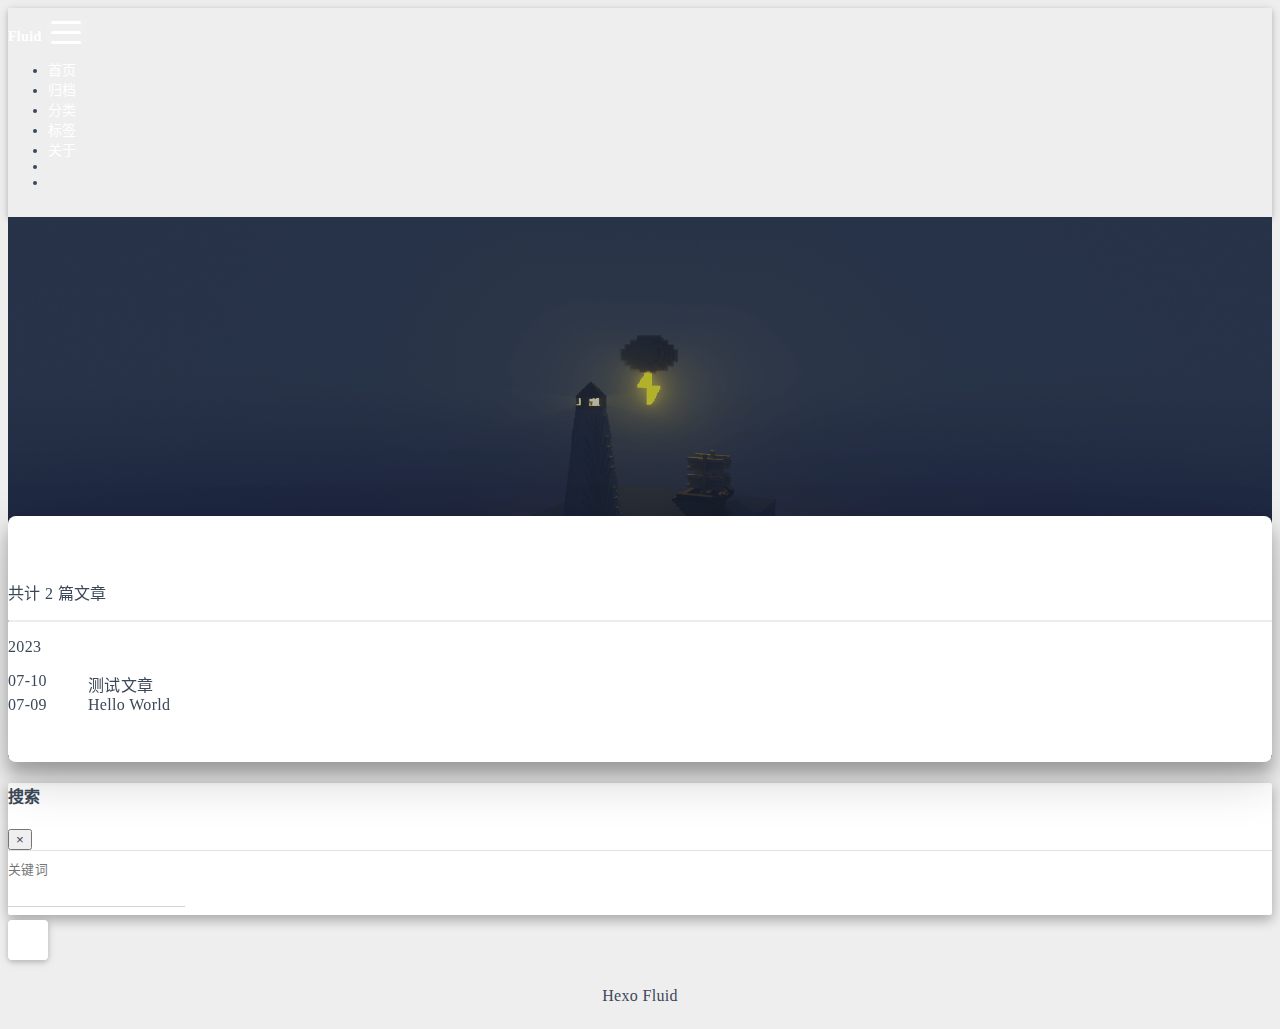
==== archives/index.html @ ea9fc4f8 "Site updated: 2023-07-11 21:06:18" ====
<!DOCTYPE html>
<html lang="zh-CN" data-default-color-scheme=auto>



<head>
  <meta charset="UTF-8">
  <link rel="apple-touch-icon" sizes="76x76" href="/img/fluid.png">
  <link rel="icon" href="/img/fluid.png">
  <meta name="viewport" content="width=device-width, initial-scale=1.0, maximum-scale=5.0, shrink-to-fit=no">
  <meta http-equiv="x-ua-compatible" content="ie=edge">
  
  <meta name="theme-color" content="#2f4154">
  <meta name="author" content="James">
  <meta name="keywords" content="">
  
    <meta property="og:type" content="website">
<meta property="og:title" content="归档">
<meta property="og:url" content="http://example.com/archives/index.html">
<meta property="og:site_name" content="詹姆士的Blog">
<meta property="og:locale" content="zh_CN">
<meta property="article:author" content="James">
<meta name="twitter:card" content="summary_large_image">
  
  
  
  <title>归档 - 詹姆士的Blog</title>

  <link  rel="stylesheet" href="https://lib.baomitu.com/twitter-bootstrap/4.6.1/css/bootstrap.min.css" />





<!-- 主题依赖的图标库，不要自行修改 -->
<!-- Do not modify the link that theme dependent icons -->

<link rel="stylesheet" href="//at.alicdn.com/t/font_1749284_hj8rtnfg7um.css">



<link rel="stylesheet" href="//at.alicdn.com/t/font_1736178_lbnruvf0jn.css">


<link  rel="stylesheet" href="/css/main.css" />


  <link id="highlight-css" rel="stylesheet" href="/css/highlight.css" />
  
    <link id="highlight-css-dark" rel="stylesheet" href="/css/highlight-dark.css" />
  




  <script id="fluid-configs">
    var Fluid = window.Fluid || {};
    Fluid.ctx = Object.assign({}, Fluid.ctx)
    var CONFIG = {"hostname":"example.com","root":"/","version":"1.9.5","typing":{"enable":true,"typeSpeed":70,"cursorChar":"_","loop":false,"scope":[]},"anchorjs":{"enable":true,"element":"h1,h2,h3,h4,h5,h6","placement":"left","visible":"hover","icon":""},"progressbar":{"enable":true,"height_px":3,"color":"#29d","options":{"showSpinner":false,"trickleSpeed":100}},"code_language":{"enable":true,"default":"TEXT"},"copy_btn":true,"image_caption":{"enable":true},"image_zoom":{"enable":true,"img_url_replace":["",""]},"toc":{"enable":true,"placement":"right","headingSelector":"h1,h2,h3,h4,h5,h6","collapseDepth":0},"lazyload":{"enable":true,"loading_img":"/img/loading.gif","onlypost":false,"offset_factor":2},"web_analytics":{"enable":true,"follow_dnt":true,"baidu":null,"google":{"measurement_id":null},"tencent":{"sid":null,"cid":null},"woyaola":null,"cnzz":null,"leancloud":{"app_id":"XOuNNNBAWNJDIICSXz5LCM9r-gzGzoHsz","app_key":"920U3jbMMz454Zfz0vcgQk45","server_url":null,"path":"window.location.pathname","ignore_local":false}},"search_path":"/local-search.xml","include_content_in_search":true};

    if (CONFIG.web_analytics.follow_dnt) {
      var dntVal = navigator.doNotTrack || window.doNotTrack || navigator.msDoNotTrack;
      Fluid.ctx.dnt = dntVal && (dntVal.startsWith('1') || dntVal.startsWith('yes') || dntVal.startsWith('on'));
    }
  </script>
  <script  src="/js/utils.js" ></script>
  <script  src="/js/color-schema.js" ></script>
  

  

  
    <!-- Google tag (gtag.js) -->
    <script async>
      if (!Fluid.ctx.dnt) {
        Fluid.utils.createScript("https://www.googletagmanager.com/gtag/js?id=", function() {
          window.dataLayer = window.dataLayer || [];
          function gtag() {
            dataLayer.push(arguments);
          }
          gtag('js', new Date());
          gtag('config', '');
        });
      }
    </script>
  

  

  

  

  
    
  



  
<meta name="generator" content="Hexo 6.3.0"></head>


<body>
  

  <header>
    

<div class="header-inner" style="height: 60vh;">
  <nav id="navbar" class="navbar fixed-top  navbar-expand-lg navbar-dark scrolling-navbar">
  <div class="container">
    <a class="navbar-brand" href="/">
      <strong>Fluid</strong>
    </a>

    <button id="navbar-toggler-btn" class="navbar-toggler" type="button" data-toggle="collapse"
            data-target="#navbarSupportedContent"
            aria-controls="navbarSupportedContent" aria-expanded="false" aria-label="Toggle navigation">
      <div class="animated-icon"><span></span><span></span><span></span></div>
    </button>

    <!-- Collapsible content -->
    <div class="collapse navbar-collapse" id="navbarSupportedContent">
      <ul class="navbar-nav ml-auto text-center">
        
          
          
          
          
            <li class="nav-item">
              <a class="nav-link" href="/">
                <i class="iconfont icon-home-fill"></i>
                <span>首页</span>
              </a>
            </li>
          
        
          
          
          
          
            <li class="nav-item">
              <a class="nav-link" href="/archives/">
                <i class="iconfont icon-archive-fill"></i>
                <span>归档</span>
              </a>
            </li>
          
        
          
          
          
          
            <li class="nav-item">
              <a class="nav-link" href="/categories/">
                <i class="iconfont icon-category-fill"></i>
                <span>分类</span>
              </a>
            </li>
          
        
          
          
          
          
            <li class="nav-item">
              <a class="nav-link" href="/tags/">
                <i class="iconfont icon-tags-fill"></i>
                <span>标签</span>
              </a>
            </li>
          
        
          
          
          
          
            <li class="nav-item">
              <a class="nav-link" href="/about/">
                <i class="iconfont icon-user-fill"></i>
                <span>关于</span>
              </a>
            </li>
          
        
        
          <li class="nav-item" id="search-btn">
            <a class="nav-link" target="_self" href="javascript:;" data-toggle="modal" data-target="#modalSearch" aria-label="Search">
              <i class="iconfont icon-search"></i>
            </a>
          </li>
          
        
        
          <li class="nav-item" id="color-toggle-btn">
            <a class="nav-link" target="_self" href="javascript:;" aria-label="Color Toggle">
              <i class="iconfont icon-dark" id="color-toggle-icon"></i>
            </a>
          </li>
        
      </ul>
    </div>
  </div>
</nav>

  

<div id="banner" class="banner" parallax=true
     style="background: url('/img/default.png') no-repeat center center; background-size: cover;">
  <div class="full-bg-img">
    <div class="mask flex-center" style="background-color: rgba(0, 0, 0, 0.3)">
      <div class="banner-text text-center fade-in-up">
        <div class="h2">
          
            <span id="subtitle" data-typed-text="归档"></span>
          
        </div>

        
      </div>

      
    </div>
  </div>
</div>

</div>

  </header>

  <main>
    
      <div class="container nopadding-x-md">
        <div id="board"
          >
          
          <div class="container">
            <div class="row">
              <div class="col-12 col-md-10 m-auto">
                

<div class="list-group">
  <p class="h4">共计 2 篇文章</p>
  <hr>
  
  
    
      
      <p class="h5">2023</p>
    
    <a href="/2023/07/10/%E6%B5%8B%E8%AF%95%E6%96%87%E7%AB%A0/" class="list-group-item list-group-item-action">
      <time>07-10</time>
      <div class="list-group-item-title">测试文章</div>
    </a>
  
    
    <a href="/2023/07/09/hello-world/" class="list-group-item list-group-item-action">
      <time>07-09</time>
      <div class="list-group-item-title">Hello World</div>
    </a>
  
</div>





              </div>
            </div>
          </div>
        </div>
      </div>
    

    
      <a id="scroll-top-button" aria-label="TOP" href="#" role="button">
        <i class="iconfont icon-arrowup" aria-hidden="true"></i>
      </a>
    

    
      <div class="modal fade" id="modalSearch" tabindex="-1" role="dialog" aria-labelledby="ModalLabel"
     aria-hidden="true">
  <div class="modal-dialog modal-dialog-scrollable modal-lg" role="document">
    <div class="modal-content">
      <div class="modal-header text-center">
        <h4 class="modal-title w-100 font-weight-bold">搜索</h4>
        <button type="button" id="local-search-close" class="close" data-dismiss="modal" aria-label="Close">
          <span aria-hidden="true">&times;</span>
        </button>
      </div>
      <div class="modal-body mx-3">
        <div class="md-form mb-5">
          <input type="text" id="local-search-input" class="form-control validate">
          <label data-error="x" data-success="v" for="local-search-input">关键词</label>
        </div>
        <div class="list-group" id="local-search-result"></div>
      </div>
    </div>
  </div>
</div>

    

    
  </main>

  <footer>
    <div class="footer-inner">
  
    <div class="footer-content">
       <a href="https://hexo.io" target="_blank" rel="nofollow noopener"><span>Hexo</span></a> <i class="iconfont icon-love"></i> <a href="https://github.com/fluid-dev/hexo-theme-fluid" target="_blank" rel="nofollow noopener"><span>Fluid</span></a> 
    </div>
  
  
    <div class="statistics">
  
  

  
    
      <span id="leancloud-site-pv-container" style="display: none">
        总访问量 
        <span id="leancloud-site-pv"></span>
         次
      </span>
    
    
      <span id="leancloud-site-uv-container" style="display: none">
        总访客数 
        <span id="leancloud-site-uv"></span>
         人
      </span>
    
    

  
</div>

  
  
  
</div>

  </footer>

  <!-- Scripts -->
  
  <script  src="https://lib.baomitu.com/nprogress/0.2.0/nprogress.min.js" ></script>
  <link  rel="stylesheet" href="https://lib.baomitu.com/nprogress/0.2.0/nprogress.min.css" />

  <script>
    NProgress.configure({"showSpinner":false,"trickleSpeed":100})
    NProgress.start()
    window.addEventListener('load', function() {
      NProgress.done();
    })
  </script>


<script  src="https://lib.baomitu.com/jquery/3.6.4/jquery.min.js" ></script>
<script  src="https://lib.baomitu.com/twitter-bootstrap/4.6.1/js/bootstrap.min.js" ></script>
<script  src="/js/events.js" ></script>
<script  src="/js/plugins.js" ></script>


  <script  src="https://lib.baomitu.com/typed.js/2.0.12/typed.min.js" ></script>
  <script>
    (function (window, document) {
      var typing = Fluid.plugins.typing;
      var subtitle = document.getElementById('subtitle');
      if (!subtitle || !typing) {
        return;
      }
      var text = subtitle.getAttribute('data-typed-text');
      
        typing(text);
      
    })(window, document);
  </script>




  
    <script  src="/js/img-lazyload.js" ></script>
  




  <script defer src="/js/leancloud.js" ></script>

  <script  src="/js/local-search.js" ></script>





<!-- 主题的启动项，将它保持在最底部 -->
<!-- the boot of the theme, keep it at the bottom -->
<script  src="/js/boot.js" ></script>


  

  <noscript>
    <div class="noscript-warning">博客在允许 JavaScript 运行的环境下浏览效果更佳</div>
  </noscript>
</body>
</html>
---- css/main.css ----
.anchorjs-link {
  text-decoration: none !important;
  transition: opacity 0.2s ease-in-out;
}
.markdown-body h1:hover > .anchorjs-link,
h2:hover > .anchorjs-link,
h3:hover > .anchorjs-link,
h4:hover > .anchorjs-link,
h5:hover > .anchorjs-link,
h6:hover > .anchorjs-link {
  opacity: 1;
}
.banner {
  height: 100%;
  position: relative;
  overflow: hidden;
  cursor: default;
}
.banner .mask {
  position: absolute;
  width: 100%;
  height: 100%;
  background-color: rgba(0,0,0,0.3);
}
.banner[parallax="true"] {
  will-change: transform;
  -webkit-transform-style: preserve-3d;
  -webkit-backface-visibility: hidden;
  transition: transform 0.05s ease-out;
}
@media (max-width: 100vh) {
  .header-inner {
    max-height: 100vw;
  }
  #board {
    margin-top: -1rem !important;
  }
}
@media (max-width: 79.99vh) {
  .scroll-down-bar {
    display: none;
  }
}
#board {
  position: relative;
  margin-top: -2rem;
  padding: 3rem 0;
  background-color: var(--board-bg-color);
  transition: background-color 0.2s ease-in-out;
  border-radius: 0.5rem;
  z-index: 3;
  -webkit-box-shadow: 0 12px 15px 0 rgba(0,0,0,0.24), 0 17px 50px 0 rgba(0,0,0,0.19);
  box-shadow: 0 12px 15px 0 rgba(0,0,0,0.24), 0 17px 50px 0 rgba(0,0,0,0.19);
}
.code-widget {
  display: inline-block;
  background-color: transparent;
  font-size: 0.75rem;
  line-height: 1;
  font-weight: bold;
  padding: 0.3rem 0.1rem 0.1rem 0.1rem;
  position: absolute;
  right: 0.45rem;
  top: 0.15rem;
  z-index: 1;
}
.code-widget-light {
  color: #999;
}
.code-widget-dark {
  color: #bababa;
}
.copy-btn {
  cursor: pointer;
  user-select: none;
  -webkit-appearance: none;
  outline: none;
}
.copy-btn > i {
  font-size: 0.75rem !important;
  font-weight: 400;
  margin-right: 0.15rem;
  opacity: 0;
  transition: opacity 0.2s ease-in-out;
}
.markdown-body pre:hover > .copy-btn > i {
  opacity: 0.9;
}
.markdown-body pre:hover > .copy-btn,
.markdown-body pre:not(:hover) > .copy-btn {
  outline: none;
}
.license-box {
  background-color: rgba(27,31,35,0.05);
  transition: background-color 0.2s ease-in-out;
  border-radius: 4px;
  font-size: 0.9rem;
  overflow: hidden;
  padding: 1.25rem;
  position: relative;
  z-index: 1;
}
.license-box .license-icon {
  position: absolute;
  top: 50%;
  left: 100%;
}
.license-box .license-icon::after {
  content: "\e8e4";
  font-size: 12.5rem;
  line-height: 1;
  opacity: 0.1;
  position: relative;
  left: -0.85em;
  bottom: 0.5em;
  z-index: -1;
}
.license-box .license-title {
  margin-bottom: 1rem;
}
.license-box .license-title div:nth-child(1) {
  line-height: 1.2;
  margin-bottom: 0.25rem;
}
.license-box .license-title div:nth-child(2) {
  color: var(--sec-text-color);
  font-size: 0.8rem;
}
.license-box .license-meta {
  align-items: center;
  display: flex;
  flex-wrap: wrap;
  justify-content: flex-start;
}
.license-box .license-meta .license-meta-item {
  align-items: center;
  justify-content: center;
  margin-right: 1.5rem;
}
.license-box .license-meta .license-meta-item div:nth-child(1) {
  color: var(--sec-text-color);
  font-size: 0.8rem;
  font-weight: normal;
}
.license-box .license-meta .license-meta-item i.iconfont {
  font-size: 1rem;
}
@media (max-width: 575px) and (min-width: 425px) {
  .license-box .license-meta .license-meta-item {
    display: flex;
    justify-content: flex-start;
    flex-wrap: wrap;
    font-size: 0.8rem;
    flex: 0 0 50%;
    max-width: 50%;
    margin-right: 0;
  }
  .license-box .license-meta .license-meta-item div:nth-child(1) {
    margin-right: 0.5rem;
  }
  .license-box .license-meta .license-meta-date {
    order: -1;
  }
}
@media (max-width: 424px) {
  .license-box::after {
    top: -65px;
  }
  .license-box .license-meta {
    flex-direction: column;
    align-items: flex-start;
  }
  .license-box .license-meta .license-meta-item {
    display: flex;
    flex-wrap: wrap;
    font-size: 0.8rem;
  }
  .license-box .license-meta .license-meta-item div:nth-child(1) {
    margin-right: 0.5rem;
  }
}
.footer-inner {
  padding: 3rem 0 1rem 0;
  text-align: center;
}
.footer-inner > div:not(:first-child) {
  margin: 0.25rem 0;
  font-size: 0.85rem;
}
.footer-inner .statistics {
  display: flex;
  flex-direction: row;
  justify-content: center;
}
.footer-inner .statistics > span {
  flex: 1;
  margin: 0 0.25rem;
}
.footer-inner .statistics > *:nth-last-child(2):first-child {
  text-align: right;
}
.footer-inner .statistics > *:nth-last-child(2):first-child ~ * {
  text-align: left;
}
.footer-inner .beian {
  display: flex;
  flex-direction: row;
  justify-content: center;
}
.footer-inner .beian > * {
  margin: 0 0.25rem;
}
.footer-inner .beian-police {
  position: relative;
  overflow: hidden;
  display: inline-flex;
  align-items: center;
  justify-content: left;
}
.footer-inner .beian-police img {
  margin-right: 3px;
  width: 1rem;
  height: 1rem;
  margin-bottom: 0.1rem;
}
@media (max-width: 424px) {
  .footer-inner .statistics {
    flex-direction: column;
  }
  .footer-inner .statistics > *:nth-last-child(2):first-child {
    text-align: center;
  }
  .footer-inner .statistics > *:nth-last-child(2):first-child ~ * {
    text-align: center;
  }
  .footer-inner .beian {
    flex-direction: column;
  }
  .footer-inner .beian .beian-police {
    justify-content: center;
  }
  .footer-inner .beian > *:nth-last-child(2):first-child {
    text-align: center;
  }
  .footer-inner .beian > *:nth-last-child(2):first-child ~ * {
    text-align: center;
  }
}
sup > a::before,
.footnote-text::before {
  display: block;
  content: "";
  margin-top: -5rem;
  height: 5rem;
  width: 1px;
  visibility: hidden;
}
sup > a::before,
.footnote-text::before {
  display: inline-block;
}
.footnote-item::before {
  display: block;
  content: "";
  margin-top: -5rem;
  height: 5rem;
  width: 1px;
  visibility: hidden;
}
.footnote-list ol {
  list-style-type: none;
  counter-reset: sectioncounter;
  padding-left: 0.5rem;
  font-size: 0.95rem;
}
.footnote-list ol li:before {
  font-family: "Helvetica Neue", monospace, "Monaco";
  content: "[" counter(sectioncounter) "]";
  counter-increment: sectioncounter;
}
.footnote-list ol li+li {
  margin-top: 0.5rem;
}
.footnote-text {
  padding-left: 0.5em;
}
.navbar {
  background-color: transparent;
  font-size: 0.875rem;
  box-shadow: 0 2px 5px 0 rgba(0,0,0,0.16), 0 2px 10px 0 rgba(0,0,0,0.12);
  -webkit-box-shadow: 0 2px 5px 0 rgba(0,0,0,0.16), 0 2px 10px 0 rgba(0,0,0,0.12);
}
.navbar .navbar-brand {
  color: var(--navbar-text-color);
}
.navbar .navbar-toggler .animated-icon span {
  background-color: var(--navbar-text-color);
}
.navbar .nav-item .nav-link {
  display: block;
  color: var(--navbar-text-color);
  transition: color 0.2s ease-in-out, background-color 0.2s ease-in-out;
}
.navbar .nav-item .nav-link:hover {
  color: var(--link-hover-color);
}
.navbar .nav-item .nav-link:focus {
  color: var(--navbar-text-color);
}
.navbar .nav-item .nav-link i {
  font-size: 0.875rem;
}
.navbar .nav-item .nav-link i:only-child {
  margin: 0 0.2rem;
}
.navbar .navbar-toggler {
  border-width: 0;
  outline: 0;
}
.navbar.scrolling-navbar {
  will-change: background, padding;
  -webkit-transition: background 0.5s ease-in-out, padding 0.5s ease-in-out;
  transition: background 0.5s ease-in-out, padding 0.5s ease-in-out;
}
@media (min-width: 600px) {
  .navbar.scrolling-navbar {
    padding-top: 12px;
    padding-bottom: 12px;
  }
  .navbar.scrolling-navbar .navbar-nav > li {
    -webkit-transition-duration: 1s;
    transition-duration: 1s;
  }
}
.navbar.scrolling-navbar.top-nav-collapse {
  padding-top: 5px;
  padding-bottom: 5px;
}
.navbar .dropdown-menu {
  font-size: 0.875rem;
  color: var(--navbar-text-color);
  background-color: rgba(0,0,0,0.3);
  border: none;
  min-width: 8rem;
  -webkit-transition: background 0.5s ease-in-out, padding 0.5s ease-in-out;
  transition: background 0.5s ease-in-out, padding 0.5s ease-in-out;
}
@media (max-width: 991.98px) {
  .navbar .dropdown-menu {
    text-align: center;
  }
}
.navbar .dropdown-item {
  color: var(--navbar-text-color);
}
.navbar .dropdown-item:hover,
.navbar .dropdown-item:focus {
  color: var(--link-hover-color);
  background-color: rgba(0,0,0,0.1);
}
@media (min-width: 992px) {
  .navbar .dropdown:hover > .dropdown-menu {
    display: block;
  }
  .navbar .dropdown > .dropdown-toggle:active {
    pointer-events: none;
  }
  .navbar .dropdown-menu {
    top: 95%;
  }
}
.navbar .animated-icon {
  width: 30px;
  height: 20px;
  position: relative;
  margin: 0;
  -webkit-transform: rotate(0deg);
  -moz-transform: rotate(0deg);
  -o-transform: rotate(0deg);
  transform: rotate(0deg);
  -webkit-transition: 0.5s ease-in-out;
  -moz-transition: 0.5s ease-in-out;
  -o-transition: 0.5s ease-in-out;
  transition: 0.5s ease-in-out;
  cursor: pointer;
}
.navbar .animated-icon span {
  display: block;
  position: absolute;
  height: 3px;
  width: 100%;
  border-radius: 9px;
  opacity: 1;
  left: 0;
  -webkit-transform: rotate(0deg);
  -moz-transform: rotate(0deg);
  -o-transform: rotate(0deg);
  transform: rotate(0deg);
  -webkit-transition: 0.25s ease-in-out;
  -moz-transition: 0.25s ease-in-out;
  -o-transition: 0.25s ease-in-out;
  transition: 0.25s ease-in-out;
  background: #fff;
}
.navbar .animated-icon span:nth-child(1) {
  top: 0;
}
.navbar .animated-icon span:nth-child(2) {
  top: 10px;
}
.navbar .animated-icon span:nth-child(3) {
  top: 20px;
}
.navbar .animated-icon.open span:nth-child(1) {
  top: 11px;
  -webkit-transform: rotate(135deg);
  -moz-transform: rotate(135deg);
  -o-transform: rotate(135deg);
  transform: rotate(135deg);
}
.navbar .animated-icon.open span:nth-child(2) {
  opacity: 0;
  left: -60px;
}
.navbar .animated-icon.open span:nth-child(3) {
  top: 11px;
  -webkit-transform: rotate(-135deg);
  -moz-transform: rotate(-135deg);
  -o-transform: rotate(-135deg);
  transform: rotate(-135deg);
}
.navbar .dropdown-collapse,
.top-nav-collapse,
.navbar-col-show {
  background-color: var(--navbar-bg-color);
}
@media (max-width: 767px) {
  .navbar {
    font-size: 1rem;
    line-height: 2.5rem;
  }
}
.banner-text {
  color: var(--subtitle-color);
  max-width: calc(960px - 6rem);
  width: 80%;
  overflow-wrap: break-word;
}
.banner-text .typed-cursor {
  margin: 0 0.2rem;
}
@media (max-width: 767px) {
  #subtitle,
  .typed-cursor {
    font-size: 1.5rem;
  }
}
@media (max-width: 575px) {
  .banner-text {
    font-size: 0.9rem;
  }
  #subtitle,
  .typed-cursor {
    font-size: 1.35rem;
  }
}
.modal-dialog .modal-content {
  background-color: var(--board-bg-color);
  border: 0;
  border-radius: 0.125rem;
  -webkit-box-shadow: 0 5px 11px 0 rgba(0,0,0,0.18), 0 4px 15px 0 rgba(0,0,0,0.15);
  box-shadow: 0 5px 11px 0 rgba(0,0,0,0.18), 0 4px 15px 0 rgba(0,0,0,0.15);
}
.modal-dialog .modal-content .modal-header {
  border-bottom-color: var(--line-color);
  transition: border-bottom-color 0.2s ease-in-out;
}
.close {
  color: var(--text-color);
}
.close:hover {
  color: var(--link-hover-color);
}
.close:focus {
  outline: 0;
}
.modal-dialog .modal-content .modal-header {
  border-top-left-radius: 0.125rem;
  border-top-right-radius: 0.125rem;
  border-bottom: 1px solid #dee2e6;
}
.md-form {
  position: relative;
  margin-top: 1.5rem;
  margin-bottom: 1.5rem;
}
.md-form input[type] {
  -webkit-box-sizing: content-box;
  box-sizing: content-box;
  background-color: transparent;
  border: none;
  border-bottom: 1px solid #ced4da;
  border-radius: 0;
  outline: none;
  -webkit-box-shadow: none;
  box-shadow: none;
  transition: border-color 0.15s ease-in-out, box-shadow 0.15s ease-in-out, -webkit-box-shadow 0.15s ease-in-out;
}
.md-form input[type]:focus:not([readonly]) {
  border-bottom: 1px solid #4285f4;
  -webkit-box-shadow: 0 1px 0 0 #4285f4;
  box-shadow: 0 1px 0 0 #4285f4;
}
.md-form input[type]:focus:not([readonly]) + label {
  color: #4285f4;
}
.md-form input[type].valid,
.md-form input[type]:focus.valid {
  border-bottom: 1px solid #00c851;
  -webkit-box-shadow: 0 1px 0 0 #00c851;
  box-shadow: 0 1px 0 0 #00c851;
}
.md-form input[type].valid + label,
.md-form input[type]:focus.valid + label {
  color: #00c851;
}
.md-form input[type].invalid,
.md-form input[type]:focus.invalid {
  border-bottom: 1px solid #f44336;
  -webkit-box-shadow: 0 1px 0 0 #f44336;
  box-shadow: 0 1px 0 0 #f44336;
}
.md-form input[type].invalid + label,
.md-form input[type]:focus.invalid + label {
  color: #f44336;
}
.md-form input[type].validate {
  margin-bottom: 2.5rem;
}
.md-form input[type].form-control {
  height: auto;
  padding: 0.6rem 0 0.4rem 0;
  margin: 0 0 0.5rem 0;
  color: var(--text-color);
  background-color: transparent;
  border-radius: 0;
}
.md-form label {
  font-size: 0.8rem;
  position: absolute;
  top: -1rem;
  left: 0;
  color: #757575;
  cursor: text;
  transition: color 0.2s ease-out;
}
.modal-open[style] {
  padding-right: 0 !important;
  overflow: auto;
}
.modal-open[style] #navbar[style] {
  padding-right: 1rem !important;
}
#nprogress .bar {
  height: 3px !important;
  background-color: #29d !important;
}
#nprogress .peg {
  box-shadow: 0 0 14px #29d, 0 0 8px #29d !important;
}
@media (max-width: 575px) {
  #nprogress .bar {
    display: none;
  }
}
.noscript-warning {
  background-color: #f55;
  color: #fff;
  font-family: sans-serif;
  font-size: 1rem;
  font-weight: bold;
  position: fixed;
  left: 0;
  bottom: 0;
  text-align: center;
  width: 100%;
  z-index: 99;
}
.pagination {
  margin-top: 3rem;
  justify-content: center;
}
.pagination .space {
  align-self: flex-end;
}
.pagination .page-number,
.pagination .current,
.pagination .extend {
  outline: 0;
  border: 0;
  background-color: transparent;
  font-size: 0.9rem;
  padding: 0.5rem 0.75rem;
  line-height: 1.25;
  border-radius: 0.125rem;
}
.pagination .page-number {
  margin: 0 0.05rem;
}
.pagination .page-number:hover,
.pagination .current {
  transition: background-color 0.2s ease-in-out;
  background-color: var(--link-hover-bg-color);
}
.qr-trigger {
  cursor: pointer;
  position: relative;
}
.qr-trigger:hover .qr-img {
  display: block;
  transition: all 0.3s;
}
.qr-img {
  max-width: 12rem;
  position: absolute;
  right: -5.25rem;
  z-index: 99;
  display: none;
  border-radius: 0.2rem;
  background-color: transparent;
  box-shadow: 0 0 20px -5px rgba(158,158,158,0.2);
}
.scroll-down-bar {
  position: absolute;
  width: 100%;
  height: 6rem;
  text-align: center;
  cursor: pointer;
  bottom: 0;
}
.scroll-down-bar i.iconfont {
  font-size: 2rem;
  font-weight: bold;
  display: inline-block;
  position: relative;
  padding-top: 2rem;
  color: var(--subtitle-color);
  transform: translateZ(0);
  animation: scroll-down 1.5s infinite;
}
#scroll-top-button {
  position: fixed;
  z-index: 99;
  background: var(--board-bg-color);
  transition: background-color 0.2s ease-in-out, bottom 0.3s ease;
  border-radius: 4px;
  min-width: 40px;
  min-height: 40px;
  bottom: -60px;
  outline: none;
  display: flex;
  display: -webkit-flex;
  align-items: center;
  box-shadow: 0 2px 5px 0 rgba(0,0,0,0.16), 0 2px 10px 0 rgba(0,0,0,0.12);
}
#scroll-top-button i {
  font-size: 32px;
  margin: auto;
  color: var(--sec-text-color);
}
#scroll-top-button:hover i,
#scroll-top-button:active i {
  animation-name: scroll-top;
  animation-duration: 1s;
  animation-delay: 0.1s;
  animation-timing-function: ease-in-out;
  animation-iteration-count: infinite;
  animation-fill-mode: forwards;
  animation-direction: alternate;
}
#local-search-result .search-list-title {
  border-left: 3px solid #0d47a1;
}
#local-search-result .search-list-content {
  padding: 0 1.25rem;
}
#local-search-result .search-word {
  color: #ff4500;
}
#toc {
  visibility: hidden;
}
.toc-header {
  margin-bottom: 0.5rem;
  font-weight: bold;
  line-height: 1.2;
}
.toc-header,
.toc-header > i {
  font-size: 1.25rem;
}
.toc-body {
  max-height: 75vh;
  overflow-y: auto;
  overflow: -moz-scrollbars-none;
  -ms-overflow-style: none;
}
.toc-body ol {
  list-style: none;
  padding-inline-start: 1rem;
}
.toc-body::-webkit-scrollbar {
  display: none;
}
.tocbot-list {
  position: relative;
}
.tocbot-list ol {
  list-style: none;
  padding-left: 1rem;
}
.tocbot-list a {
  font-size: 0.95rem;
}
.tocbot-link {
  color: var(--text-color);
}
.tocbot-active-link {
  font-weight: bold;
  color: var(--link-hover-color);
}
.tocbot-is-collapsed {
  max-height: 0;
}
.tocbot-is-collapsible {
  overflow: hidden;
  transition: all 0.3s ease-in-out;
}
.toc-list-item {
  white-space: nowrap;
  overflow: hidden;
  text-overflow: ellipsis;
}
.toc-list-item.is-active-li::before {
  height: 1rem;
  margin: 0.25rem 0;
  visibility: visible;
}
.toc-list-item::before {
  width: 0.15rem;
  height: 0.2rem;
  position: absolute;
  left: 0.25rem;
  content: "";
  border-radius: 2px;
  margin: 0.65rem 0;
  background: var(--link-hover-color);
  visibility: hidden;
  transition: height 0.1s ease-in-out, margin 0.1s ease-in-out, visibility 0.1s ease-in-out;
}
.sidebar {
  position: -webkit-sticky;
  position: sticky;
  top: 2rem;
  padding: 3rem 0;
}
html {
  font-size: 16px;
  letter-spacing: 0.02em;
}
html,
body {
  height: 100%;
  font-family: var(--font-family-sans-serif);
  overflow-wrap: break-word;
}
body {
  transition: color 0.2s ease-in-out, background-color 0.2s ease-in-out;
  background-color: var(--body-bg-color);
  color: var(--text-color);
  -webkit-font-smoothing: antialiased;
  -moz-osx-font-smoothing: grayscale;
}
body a {
  color: var(--text-color);
  text-decoration: none;
  cursor: pointer;
  transition: color 0.2s ease-in-out, background-color 0.2s ease-in-out;
}
body a:hover {
  color: var(--link-hover-color);
  text-decoration: none;
  transition: color 0.2s ease-in-out, background-color 0.2s ease-in-out;
}
code {
  color: inherit;
}
table {
  font-size: inherit;
  color: var(--post-text-color);
}
img[lazyload] {
  object-fit: cover;
}
*[align="left"] {
  text-align: left;
}
*[align="center"] {
  text-align: center;
}
*[align="right"] {
  text-align: right;
}
::-webkit-scrollbar {
  width: 6px;
  height: 6px;
}
::-webkit-scrollbar-thumb {
  background-color: var(--scrollbar-color);
  border-radius: 6px;
}
::-webkit-scrollbar-thumb:hover {
  background-color: var(--scrollbar-hover-color);
}
::-webkit-scrollbar-corner {
  background-color: transparent;
}
label {
  margin-bottom: 0;
}
i.iconfont {
  font-size: 1em;
  line-height: 1;
}
:root {
  --color-mode: "light";
  --body-bg-color: #eee;
  --board-bg-color: #fff;
  --text-color: #3c4858;
  --sec-text-color: #718096;
  --post-text-color: #2c3e50;
  --post-heading-color: #1a202c;
  --post-link-color: #0366d6;
  --link-hover-color: #30a9de;
  --link-hover-bg-color: #f8f9fa;
  --line-color: #eaecef;
  --navbar-bg-color: #2f4154;
  --navbar-text-color: #fff;
  --subtitle-color: #fff;
  --scrollbar-color: #c4c6c9;
  --scrollbar-hover-color: #a6a6a6;
  --button-bg-color: transparent;
  --button-hover-bg-color: #f2f3f5;
  --highlight-bg-color: #f6f8fa;
  --inlinecode-bg-color: rgba(175,184,193,0.2);
}
@media (prefers-color-scheme: dark) {
  :root {
    --color-mode: "dark";
  }
  :root:not([data-user-color-scheme]) {
    --body-bg-color: #181c27;
    --board-bg-color: #252d38;
    --text-color: #c4c6c9;
    --sec-text-color: #a7a9ad;
    --post-text-color: #c4c6c9;
    --post-heading-color: #c4c6c9;
    --post-link-color: #1589e9;
    --link-hover-color: #30a9de;
    --link-hover-bg-color: #364151;
    --line-color: #435266;
    --navbar-bg-color: #1f3144;
    --navbar-text-color: #d0d0d0;
    --subtitle-color: #d0d0d0;
    --scrollbar-color: #687582;
    --scrollbar-hover-color: #9da8b3;
    --button-bg-color: transparent;
    --button-hover-bg-color: #46647e;
    --highlight-bg-color: #303030;
    --inlinecode-bg-color: rgba(99,110,123,0.4);
  }
  :root:not([data-user-color-scheme]) img {
    -webkit-filter: brightness(0.9);
    filter: brightness(0.9);
    transition: filter 0.2s ease-in-out;
  }
  :root:not([data-user-color-scheme]) .license-box {
    background-color: rgba(62,75,94,0.35);
    transition: background-color 0.2s ease-in-out;
  }
  :root:not([data-user-color-scheme]) .gt-comment-admin .gt-comment-content {
    background-color: transparent;
    transition: background-color 0.2s ease-in-out;
  }
}
@media not print {
  [data-user-color-scheme="dark"] {
    --body-bg-color: #181c27;
    --board-bg-color: #252d38;
    --text-color: #c4c6c9;
    --sec-text-color: #a7a9ad;
    --post-text-color: #c4c6c9;
    --post-heading-color: #c4c6c9;
    --post-link-color: #1589e9;
    --link-hover-color: #30a9de;
    --link-hover-bg-color: #364151;
    --line-color: #435266;
    --navbar-bg-color: #1f3144;
    --navbar-text-color: #d0d0d0;
    --subtitle-color: #d0d0d0;
    --scrollbar-color: #687582;
    --scrollbar-hover-color: #9da8b3;
    --button-bg-color: transparent;
    --button-hover-bg-color: #46647e;
    --highlight-bg-color: #303030;
    --inlinecode-bg-color: rgba(99,110,123,0.4);
  }
  [data-user-color-scheme="dark"] img {
    -webkit-filter: brightness(0.9);
    filter: brightness(0.9);
    transition: filter 0.2s ease-in-out;
  }
  [data-user-color-scheme="dark"] .license-box {
    background-color: rgba(62,75,94,0.35);
    transition: background-color 0.2s ease-in-out;
  }
  [data-user-color-scheme="dark"] .gt-comment-admin .gt-comment-content {
    background-color: transparent;
    transition: background-color 0.2s ease-in-out;
  }
}
@media print {
  :root {
    --color-mode: "light";
  }
}
.fade-in-up {
  -webkit-animation-name: fade-in-up;
  animation-name: fade-in-up;
}
.hidden-mobile {
  display: block;
}
.visible-mobile {
  display: none;
}
@media (max-width: 575px) {
  .hidden-mobile {
    display: none;
  }
  .visible-mobile {
    display: block;
  }
}
.nomargin-x {
  margin-left: 0 !important;
  margin-right: 0 !important;
}
.nopadding-x {
  padding-left: 0 !important;
  padding-right: 0 !important;
}
@media (max-width: 767px) {
  .nopadding-x-md {
    padding-left: 0 !important;
    padding-right: 0 !important;
  }
}
.flex-center {
  display: -webkit-box;
  display: -ms-flexbox;
  display: flex;
  -webkit-box-align: center;
  -ms-flex-align: center;
  align-items: center;
  -webkit-box-pack: center;
  -ms-flex-pack: center;
  justify-content: center;
  height: 100%;
}
.hover-with-bg {
  display: inline-block;
  line-height: 1;
}
.hover-with-bg:hover {
  background-color: var(--link-hover-bg-color);
  transition-duration: 0.2s;
  transition-timing-function: ease-in-out;
  border-radius: 0.2rem;
}
@-moz-keyframes fade-in-up {
  from {
    opacity: 0;
    -webkit-transform: translate3d(0, 100%, 0);
    transform: translate3d(0, 100%, 0);
  }
  to {
    opacity: 1;
    -webkit-transform: translate3d(0, 0, 0);
    transform: translate3d(0, 0, 0);
  }
}
@-webkit-keyframes fade-in-up {
  from {
    opacity: 0;
    -webkit-transform: translate3d(0, 100%, 0);
    transform: translate3d(0, 100%, 0);
  }
  to {
    opacity: 1;
    -webkit-transform: translate3d(0, 0, 0);
    transform: translate3d(0, 0, 0);
  }
}
@-o-keyframes fade-in-up {
  from {
    opacity: 0;
    -webkit-transform: translate3d(0, 100%, 0);
    transform: translate3d(0, 100%, 0);
  }
  to {
    opacity: 1;
    -webkit-transform: translate3d(0, 0, 0);
    transform: translate3d(0, 0, 0);
  }
}
@keyframes fade-in-up {
  from {
    opacity: 0;
    -webkit-transform: translate3d(0, 100%, 0);
    transform: translate3d(0, 100%, 0);
  }
  to {
    opacity: 1;
    -webkit-transform: translate3d(0, 0, 0);
    transform: translate3d(0, 0, 0);
  }
}
@-moz-keyframes scroll-down {
  0% {
    opacity: 0.8;
    top: 0;
  }
  50% {
    opacity: 0.4;
    top: -1em;
  }
  100% {
    opacity: 0.8;
    top: 0;
  }
}
@-webkit-keyframes scroll-down {
  0% {
    opacity: 0.8;
    top: 0;
  }
  50% {
    opacity: 0.4;
    top: -1em;
  }
  100% {
    opacity: 0.8;
    top: 0;
  }
}
@-o-keyframes scroll-down {
  0% {
    opacity: 0.8;
    top: 0;
  }
  50% {
    opacity: 0.4;
    top: -1em;
  }
  100% {
    opacity: 0.8;
    top: 0;
  }
}
@keyframes scroll-down {
  0% {
    opacity: 0.8;
    top: 0;
  }
  50% {
    opacity: 0.4;
    top: -1em;
  }
  100% {
    opacity: 0.8;
    top: 0;
  }
}
@-moz-keyframes scroll-top {
  0% {
    -webkit-transform: translateY(0);
    transform: translateY(0);
  }
  50% {
    -webkit-transform: translateY(-0.35rem);
    transform: translateY(-0.35rem);
  }
  100% {
    -webkit-transform: translateY(0);
    transform: translateY(0);
  }
}
@-webkit-keyframes scroll-top {
  0% {
    -webkit-transform: translateY(0);
    transform: translateY(0);
  }
  50% {
    -webkit-transform: translateY(-0.35rem);
    transform: translateY(-0.35rem);
  }
  100% {
    -webkit-transform: translateY(0);
    transform: translateY(0);
  }
}
@-o-keyframes scroll-top {
  0% {
    -webkit-transform: translateY(0);
    transform: translateY(0);
  }
  50% {
    -webkit-transform: translateY(-0.35rem);
    transform: translateY(-0.35rem);
  }
  100% {
    -webkit-transform: translateY(0);
    transform: translateY(0);
  }
}
@keyframes scroll-top {
  0% {
    -webkit-transform: translateY(0);
    transform: translateY(0);
  }
  50% {
    -webkit-transform: translateY(-0.35rem);
    transform: translateY(-0.35rem);
  }
  100% {
    -webkit-transform: translateY(0);
    transform: translateY(0);
  }
}
@media print {
  header,
  footer,
  .side-col,
  #scroll-top-button,
  .post-prevnext,
  #comments {
    display: none !important;
  }
  .markdown-body a:not([href^='#']):not([href^='javascript:']):not(.print-no-link)::after {
    content: ' (' attr(href) ')';
    font-size: 0.8rem;
    color: var(--post-text-color);
    opacity: 0.8;
  }
  .markdown-body > h1,
  .markdown-body h2 {
    border-bottom-color: transparent !important;
  }
  .markdown-body > h1,
  .markdown-body h2,
  .markdown-body h3,
  .markdown-body h4,
  .markdown-body h5,
  .markdown-body h6 {
    margin-top: 1.25em !important;
    margin-bottom: 0.25em !important;
  }
  .markdown-body [data-anchorjs-icon]::after {
    display: none;
  }
  .markdown-body figure.highlight table,
  .markdown-body figure.highlight tbody,
  .markdown-body figure.highlight tr,
  .markdown-body figure.highlight td.code,
  .markdown-body figure.highlight td.code pre {
    width: 100% !important;
    display: block !important;
  }
  .markdown-body figure.highlight pre > code {
    white-space: pre-wrap;
  }
  .markdown-body figure.highlight .gutter,
  .markdown-body figure.highlight .code-widget {
    display: none !important;
  }
  .post-metas a {
    text-decoration: none;
  }
}
@media not print {
  #seo-header {
    display: none;
  }
}
.index-card {
  margin-bottom: 2.5rem;
}
.index-img img {
  display: block;
  width: 100%;
  height: 10rem;
  object-fit: cover;
  box-shadow: 0 5px 11px 0 rgba(0,0,0,0.18), 0 4px 15px 0 rgba(0,0,0,0.15);
  border-radius: 0.25rem;
  background-color: transparent;
}
.index-info {
  display: flex;
  flex-direction: column;
  justify-content: space-between;
  padding-top: 0.5rem;
  padding-bottom: 0.5rem;
}
.index-header {
  color: var(--text-color);
  font-size: 1.5rem;
  font-weight: bold;
  line-height: 1.4;
  white-space: nowrap;
  overflow: hidden;
  text-overflow: ellipsis;
  margin-bottom: 0.25rem;
}
.index-header .index-pin {
  color: var(--text-color);
  font-size: 1.5rem;
  margin-right: 0.15rem;
}
.index-btm {
  color: var(--sec-text-color);
}
.index-btm a {
  color: var(--sec-text-color);
}
.index-excerpt {
  color: var(--sec-text-color);
  margin: 0.5rem 0 0.5rem 0;
  height: calc(1.4rem * 3);
  overflow: hidden;
  display: flex;
}
.index-excerpt > div {
  width: 100%;
  line-height: 1.4rem;
  word-break: break-word;
  display: -webkit-box;
  -webkit-box-orient: vertical;
  -webkit-line-clamp: 3;
}
.index-excerpt__noimg {
  height: auto;
  max-height: calc(1.4rem * 3);
}
@media (max-width: 767px) {
  .index-info {
    padding-top: 1.25rem;
  }
  .index-header {
    font-size: 1.25rem;
    white-space: normal;
    overflow: hidden;
    word-break: break-word;
    display: -webkit-box;
    -webkit-box-orient: vertical;
    -webkit-line-clamp: 2;
  }
  .index-header .index-pin {
    font-size: 1.25rem;
  }
}
#valine.v[data-class=v] .status-bar,
#valine.v[data-class=v] .veditor,
#valine.v[data-class=v] .vinput,
#valine.v[data-class=v] .vbtn,
#valine.v[data-class=v] p,
#valine.v[data-class=v] pre code {
  color: var(--text-color);
}
#valine.v[data-class=v] .vinput::placeholder {
  color: var(--sec-text-color);
}
#valine.v[data-class=v] .vicon {
  fill: var(--text-color);
}
.gt-container .gt-comment-content:hover {
  -webkit-box-shadow: none;
  box-shadow: none;
}
.gt-container .gt-comment-body {
  color: var(--text-color) !important;
  transition: color 0.2s ease-in-out;
}
#remark-km423lmfdslkm34-back {
  z-index: 1030;
}
#remark-km423lmfdslkm34-node {
  z-index: 1031;
}
.markdown-body .highlight pre,
.markdown-body pre {
  padding: 1.45rem 1rem;
}
.markdown-body pre code.hljs {
  padding: 0;
}
.markdown-body pre[class*="language-"] {
  padding-top: 1.45rem;
  padding-bottom: 1.45rem;
  padding-right: 1rem;
  line-height: 1.5;
  margin-bottom: 1rem;
}
.markdown-body .code-wrapper {
  position: relative;
  border-radius: 4px;
  margin-bottom: 1rem;
}
.markdown-body .hljs,
.markdown-body .highlight pre,
.markdown-body .code-wrapper pre,
.markdown-body figure.highlight td.gutter {
  transition: color 0.2s ease-in-out, background-color 0.2s ease-in-out;
  background-color: var(--highlight-bg-color);
}
pre[class*=language-].line-numbers {
  position: initial;
}
figure {
  margin: 1rem 0;
}
figure.highlight {
  position: relative;
}
figure.highlight table {
  border: 0;
  margin: 0;
  width: auto;
  border-radius: 4px;
}
figure.highlight td {
  border: 0;
  padding: 0;
}
figure.highlight tr {
  border: 0;
}
figure.highlight td.code {
  width: 100%;
}
figure.highlight td.gutter {
  display: table-cell;
  position: -webkit-sticky;
  position: sticky;
  left: 0;
  z-index: 1;
}
figure.highlight td.gutter pre {
  text-align: right;
  padding: 0 0.75rem;
  border-radius: initial;
  border-right: 1px solid #999;
}
figure.highlight td.gutter pre span.line {
  color: #999;
}
figure.highlight td.code > pre {
  border-top-left-radius: 0;
  border-bottom-left-radius: 0;
}
.markdown-body {
  font-size: 1rem;
  line-height: 1.6;
  font-family: var(--font-family-sans-serif);
  margin-bottom: 2rem;
  color: var(--post-text-color);
}
.markdown-body > h1,
.markdown-body h2 {
  border-bottom-color: var(--line-color);
}
.markdown-body > h1,
.markdown-body h2,
.markdown-body h3,
.markdown-body h4,
.markdown-body h5,
.markdown-body h6 {
  color: var(--post-heading-color);
  transition: color 0.2s ease-in-out, border-bottom-color 0.2s ease-in-out;
  font-weight: bold;
  margin-bottom: 0.75em;
  margin-top: 2em;
}
.markdown-body > h1::before,
.markdown-body h2::before,
.markdown-body h3::before,
.markdown-body h4::before,
.markdown-body h5::before,
.markdown-body h6::before {
  display: block;
  content: "";
  margin-top: -5rem;
  height: 5rem;
  width: 1px;
  visibility: hidden;
}
.markdown-body > h1:focus,
.markdown-body h2:focus,
.markdown-body h3:focus,
.markdown-body h4:focus,
.markdown-body h5:focus,
.markdown-body h6:focus {
  outline: none;
}
.markdown-body a {
  color: var(--post-link-color);
}
.markdown-body strong {
  font-weight: bold;
}
.markdown-body code {
  tab-size: 4;
  background-color: var(--inlinecode-bg-color);
  transition: background-color 0.2s ease-in-out;
}
.markdown-body table tr {
  background-color: var(--board-bg-color);
  transition: background-color 0.2s ease-in-out;
}
.markdown-body table tr:nth-child(2n) {
  background-color: var(--board-bg-color);
  transition: background-color 0.2s ease-in-out;
}
.markdown-body table th,
.markdown-body table td {
  border-color: var(--line-color);
  transition: border-color 0.2s ease-in-out;
}
.markdown-body pre {
  font-size: 85% !important;
}
.markdown-body pre .mermaid {
  text-align: center;
}
.markdown-body pre .mermaid > svg {
  min-width: 100%;
}
.markdown-body p > img,
.markdown-body p > a > img,
.markdown-body figure > img,
.markdown-body figure > a > img {
  max-width: 90%;
  margin: 1.5rem auto;
  display: block;
  box-shadow: 0 5px 11px 0 rgba(0,0,0,0.18), 0 4px 15px 0 rgba(0,0,0,0.15);
  border-radius: 4px;
  background-color: transparent;
}
.markdown-body blockquote {
  color: var(--sec-text-color);
}
.markdown-body details {
  cursor: pointer;
}
.markdown-body details summary {
  outline: none;
}
hr,
.markdown-body hr {
  background-color: initial;
  border-top: 1px solid var(--line-color);
  transition: border-top-color 0.2s ease-in-out;
}
.markdown-body hr {
  height: 0;
  margin: 2rem 0;
}
.markdown-body figcaption.image-caption {
  font-size: 0.8rem;
  color: var(--post-text-color);
  opacity: 0.65;
  line-height: 1;
  margin: -0.75rem auto 2rem;
  text-align: center;
}
.markdown-body figcaption:not(.image-caption) {
  display: none;
}
.post-content,
post-custom {
  box-sizing: border-box;
  padding-left: 10%;
  padding-right: 10%;
}
@media (max-width: 767px) {
  .post-content,
  post-custom {
    padding-left: 2rem;
    padding-right: 2rem;
  }
}
@media (max-width: 424px) {
  .post-content,
  post-custom {
    padding-left: 1rem;
    padding-right: 1rem;
  }
  .anchorjs-link-left {
    opacity: 0 !important;
  }
}
.page-content strong,
.post-content strong {
  font-weight: bold;
}
.page-content > *:first-child,
.post-content > *:first-child {
  margin-top: 0;
}
.page-content img,
.post-content img {
  object-fit: cover;
  max-width: 100%;
}
@media (max-width: 767px) {
  .page-content,
  .post-content {
    overflow-x: hidden;
  }
}
.post-metas {
  display: flex;
  flex-wrap: wrap;
  font-size: 0.9rem;
}
.post-meta > *:not(.hover-with-bg) {
  margin-right: 0.2rem;
}
.post-prevnext {
  display: flex;
  flex-wrap: wrap;
  justify-content: space-between;
  font-size: 0.9rem;
  margin-left: -0.35rem;
  margin-right: -0.35rem;
}
.post-prevnext .post-prev,
.post-prevnext .post-next {
  display: flex;
  padding-left: 0;
  padding-right: 0;
}
.post-prevnext .post-prev i,
.post-prevnext .post-next i {
  font-size: 1.5rem;
}
.post-prevnext .post-prev a,
.post-prevnext .post-next a {
  display: flex;
  align-items: center;
}
.post-prevnext .post-prev .hidden-mobile,
.post-prevnext .post-next .hidden-mobile {
  display: -webkit-box;
  -webkit-box-orient: vertical;
  -webkit-line-clamp: 2;
  text-overflow: ellipsis;
  overflow: hidden;
}
@media (max-width: 575px) {
  .post-prevnext .post-prev .hidden-mobile,
  .post-prevnext .post-next .hidden-mobile {
    display: none;
  }
}
.post-prevnext .post-prev:hover i,
.post-prevnext .post-prev:active i,
.post-prevnext .post-next:hover i,
.post-prevnext .post-next:active i {
  -webkit-animation-duration: 1s;
  animation-duration: 1s;
  -webkit-animation-delay: 0.1s;
  animation-delay: 0.1s;
  -webkit-animation-timing-function: ease-in-out;
  animation-timing-function: ease-in-out;
  -webkit-animation-iteration-count: infinite;
  animation-iteration-count: infinite;
  -webkit-animation-fill-mode: forwards;
  animation-fill-mode: forwards;
  -webkit-animation-direction: alternate;
  animation-direction: alternate;
}
.post-prevnext .post-prev:hover i,
.post-prevnext .post-prev:active i {
  -webkit-animation-name: post-prev-anim;
  animation-name: post-prev-anim;
}
.post-prevnext .post-next:hover i,
.post-prevnext .post-next:active i {
  -webkit-animation-name: post-next-anim;
  animation-name: post-next-anim;
}
.post-prevnext .post-next {
  justify-content: flex-end;
}
.post-prevnext .fa-chevron-left {
  margin-right: 0.5rem;
}
.post-prevnext .fa-chevron-right {
  margin-left: 0.5rem;
}
#seo-header {
  color: var(--post-heading-color);
  font-weight: bold;
  margin-top: 0.5em;
  margin-bottom: 0.75em;
  border-bottom-color: var(--line-color);
  border-bottom-style: solid;
  border-bottom-width: 2px;
  line-height: 1.5;
}
.custom,
#comments {
  margin-top: 2rem;
}
#comments noscript {
  display: block;
  text-align: center;
  padding: 2rem 0;
}
.visitors {
  font-size: 0.8em;
  padding: 0.45rem;
  float: right;
}
a.fancybox:hover {
  text-decoration: none;
}
mjx-container,
.mjx-container {
  overflow-x: auto;
  overflow-y: hidden !important;
  padding: 0.5em 0;
}
mjx-container:focus,
.mjx-container:focus,
mjx-container svg:focus,
.mjx-container svg:focus {
  outline: none;
}
.mjx-char {
  line-height: 1;
}
.katex-block {
  overflow-x: auto;
}
.katex,
.mjx-mrow {
  white-space: pre-wrap !important;
}
.footnote-ref [class*=hint--][aria-label]:after {
  max-width: 12rem;
  white-space: nowrap;
  overflow: hidden;
  text-overflow: ellipsis;
}
@-moz-keyframes post-prev-anim {
  0% {
    -webkit-transform: translateX(0);
    transform: translateX(0);
  }
  50% {
    -webkit-transform: translateX(-0.35rem);
    transform: translateX(-0.35rem);
  }
  100% {
    -webkit-transform: translateX(0);
    transform: translateX(0);
  }
}
@-webkit-keyframes post-prev-anim {
  0% {
    -webkit-transform: translateX(0);
    transform: translateX(0);
  }
  50% {
    -webkit-transform: translateX(-0.35rem);
    transform: translateX(-0.35rem);
  }
  100% {
    -webkit-transform: translateX(0);
    transform: translateX(0);
  }
}
@-o-keyframes post-prev-anim {
  0% {
    -webkit-transform: translateX(0);
    transform: translateX(0);
  }
  50% {
    -webkit-transform: translateX(-0.35rem);
    transform: translateX(-0.35rem);
  }
  100% {
    -webkit-transform: translateX(0);
    transform: translateX(0);
  }
}
@keyframes post-prev-anim {
  0% {
    -webkit-transform: translateX(0);
    transform: translateX(0);
  }
  50% {
    -webkit-transform: translateX(-0.35rem);
    transform: translateX(-0.35rem);
  }
  100% {
    -webkit-transform: translateX(0);
    transform: translateX(0);
  }
}
@-moz-keyframes post-next-anim {
  0% {
    -webkit-transform: translateX(0);
    transform: translateX(0);
  }
  50% {
    -webkit-transform: translateX(0.35rem);
    transform: translateX(0.35rem);
  }
  100% {
    -webkit-transform: translateX(0);
    transform: translateX(0);
  }
}
@-webkit-keyframes post-next-anim {
  0% {
    -webkit-transform: translateX(0);
    transform: translateX(0);
  }
  50% {
    -webkit-transform: translateX(0.35rem);
    transform: translateX(0.35rem);
  }
  100% {
    -webkit-transform: translateX(0);
    transform: translateX(0);
  }
}
@-o-keyframes post-next-anim {
  0% {
    -webkit-transform: translateX(0);
    transform: translateX(0);
  }
  50% {
    -webkit-transform: translateX(0.35rem);
    transform: translateX(0.35rem);
  }
  100% {
    -webkit-transform: translateX(0);
    transform: translateX(0);
  }
}
@keyframes post-next-anim {
  0% {
    -webkit-transform: translateX(0);
    transform: translateX(0);
  }
  50% {
    -webkit-transform: translateX(0.35rem);
    transform: translateX(0.35rem);
  }
  100% {
    -webkit-transform: translateX(0);
    transform: translateX(0);
  }
}
.note {
  padding: 0.75rem;
  border-left: 0.35rem solid;
  border-radius: 0.25rem;
  margin: 1.5rem 0;
  color: var(--text-color);
  transition: color 0.2s ease-in-out;
  font-size: 0.9rem;
}
.note a {
  color: var(--text-color);
  transition: color 0.2s ease-in-out;
}
.note *:last-child {
  margin-bottom: 0;
}
.note-primary {
  background-color: rgba(183,160,224,0.25);
  border-color: #6f42c1;
}
.note-secondary,
note-default {
  background-color: rgba(187,187,187,0.25);
  border-color: #777;
}
.note-success {
  background-color: rgba(174,220,174,0.25);
  border-color: #5cb85c;
}
.note-danger {
  background-color: rgba(236,169,167,0.25);
  border-color: #d9534f;
}
.note-warning {
  background-color: rgba(248,214,166,0.25);
  border-color: #f0ad4e;
}
.note-info {
  background-color: rgba(160,197,228,0.25);
  border-color: #428bca;
}
.note-light {
  background-color: rgba(254,254,254,0.25);
  border-color: #0f0f0f;
}
.label {
  display: inline;
  border-radius: 3px;
  font-size: 85%;
  margin: 0;
  padding: 0.2em 0.4em;
  color: var(--text-color);
  transition: color 0.2s ease-in-out;
}
.label-default {
  background: rgba(187,187,187,0.25);
}
.label-primary {
  background: rgba(183,160,224,0.25);
}
.label-info {
  background: rgba(160,197,228,0.25);
}
.label-success {
  background: rgba(174,220,174,0.25);
}
.label-warning {
  background: rgba(248,214,166,0.25);
}
.label-danger {
  background: rgba(236,169,167,0.25);
}
.markdown-body .btn {
  border: 1px solid var(--line-color);
  background-color: var(--button-bg-color);
  color: var(--text-color);
  transition: color 0.2s ease-in-out, background 0.2s ease-in-out, border-color 0.2s ease-in-out;
  border-radius: 0.25rem;
  display: inline-block;
  font-size: 0.875em;
  line-height: 2;
  padding: 0 0.75rem;
  margin-bottom: 1rem;
}
.markdown-body .btn:hover {
  background-color: var(--button-hover-bg-color);
  text-decoration: none;
}
.group-image-container {
  margin: 1.5rem auto;
}
.group-image-container img {
  margin: 0 auto;
  border-radius: 3px;
  background-color: transparent;
  box-shadow: 0 3px 9px 0 rgba(0,0,0,0.15), 0 3px 9px 0 rgba(0,0,0,0.15);
}
.group-image-row {
  margin-bottom: 0.5rem;
  display: flex;
  justify-content: center;
}
.group-image-wrap {
  flex: 1;
  display: flex;
  justify-content: center;
}
.group-image-wrap:not(:last-child) {
  margin-right: 0.25rem;
}
input[type=checkbox] {
  margin: 0 0.2em 0.2em 0;
  vertical-align: middle;
}
.list-group a ~ p.h5 {
  margin-top: 1rem;
}
.list-group-item {
  display: flex;
  background-color: transparent;
  border: 0;
}
.list-group-item time {
  flex: 0 0 5rem;
}
.list-group-item .list-group-item-title {
  white-space: nowrap;
  overflow: hidden;
  text-overflow: ellipsis;
}
@media (max-width: 575px) {
  .list-group-item {
    font-size: 0.95rem;
    padding: 0.5rem 0.75rem;
  }
  .list-group-item time {
    flex: 0 0 4rem;
  }
}
.list-group-item-action {
  color: var(--text-color);
}
.list-group-item-action:focus,
.list-group-item-action:hover {
  color: var(--link-hover-color);
  background-color: var(--link-hover-bg-color);
}
.about-avatar {
  position: relative;
  margin: -8rem auto 1rem;
  width: 10rem;
  height: 10rem;
  z-index: 3;
}
.about-avatar img {
  width: 100%;
  height: 100%;
  border-radius: 50%;
  background-color: transparent;
  object-fit: cover;
  box-shadow: 0 2px 5px 0 rgba(0,0,0,0.16), 0 2px 10px 0 rgba(0,0,0,0.12);
}
.about-info > div {
  margin-bottom: 0.5rem;
}
.about-name {
  font-size: 1.75rem;
  font-weight: bold;
}
.about-intro {
  font-size: 1rem;
}
.about-icons > a:not(:last-child) {
  margin-right: 0.5rem;
}
.about-icons > a > i {
  font-size: 1.5rem;
}
.category-bar .category-list {
  max-height: 85vh;
  overflow-y: auto;
  overflow-x: hidden;
}
.category-bar .category-list::-webkit-scrollbar {
  display: none;
}
.category-bar .category-list > .category-sub > a {
  font-weight: bold;
  font-size: 1.2rem;
}
.category-bar .category-list .category-item-action i {
  margin: 0;
}
.category-bar .category-list .category-subitem.list-group-item {
  padding-left: 0.5rem;
  padding-right: 0;
}
.category-bar .category-list .category-collapse .category-post-list {
  margin-top: 0.25rem;
  margin-bottom: 0.5rem;
}
.category-bar .category-list .category-collapse .category-post {
  font-size: 0.9rem;
  line-height: 1.75;
}
.category-bar .category-list .category-item-action:hover {
  background-color: initial;
}
.category-bar .list-group-item {
  padding: 0;
}
.category-bar .list-group-item.active {
  color: var(--link-hover-color);
  background-color: initial;
  font-weight: bold;
  font-family: "iconfont";
  font-style: normal;
  -webkit-font-smoothing: antialiased;
}
.category-bar .list-group-item.active::before {
  content: "\e61f";
  font-weight: initial;
  margin-right: 0.25rem;
}
.category-bar .list-group-count {
  margin-left: 0.2rem;
  margin-right: 0.2rem;
  font-size: 0.9em;
}
.category-bar .list-group-item-action:focus,
.category-bar .list-group-item-action:hover {
  background-color: initial;
}
.category-chains {
  display: flex;
  flex-wrap: wrap;
}
.category-chains > *:not(:last-child) {
  margin-right: 1em;
}
.category:not(:last-child) {
  margin-bottom: 1rem;
}
.category .category-item,
.category .category-subitem {
  font-weight: bold;
  display: flex;
  align-items: center;
}
.category .category-item {
  font-size: 1.25rem;
}
.category .category-subitem {
  font-size: 1.1rem;
}
.category .category-collapse {
  padding-left: 1.25rem;
  width: 100%;
}
.category .category-count {
  font-size: 0.9rem;
  font-weight: initial;
  min-width: 1.3em;
  line-height: 1.3em;
  display: flex;
  align-items: center;
}
.category .category-count i {
  padding-right: 0.25rem;
}
.category .category-count span {
  width: 2rem;
}
.category .category-post {
  white-space: nowrap;
  overflow: hidden;
  text-overflow: ellipsis;
}
.category .category-item-action:not(.collapsed) > i {
  transform: rotate(90deg);
  transform-origin: center center;
}
.category .category-item-action i {
  transition: transform 0.3s ease-out;
  display: inline-block;
  margin-left: 0.25rem;
}
.category .category-item-action .category:hover {
  z-index: 1;
  color: var(--link-hover-color);
  text-decoration: none;
  background-color: var(--link-hover-bg-color);
}
.category .row {
  margin-left: 0;
  margin-right: 0;
}
.tagcloud {
  padding: 1rem 5%;
}
.tagcloud a {
  display: inline-block;
  padding: 0.5rem;
}
.tagcloud a:hover {
  color: var(--link-hover-color) !important;
}
.links .card {
  box-shadow: none;
  min-width: 33%;
  background-color: transparent;
  border: 0;
}
.links .card-body {
  margin: 1rem 0;
  padding: 1rem;
  border-radius: 0.3rem;
  display: block;
  width: 100%;
  height: 100%;
}
.links .card-body:hover .link-avatar {
  transform: scale(1.1);
}
.links .card-content {
  display: flex;
  flex-wrap: nowrap;
  width: 100%;
  height: 3.5rem;
}
.link-avatar {
  flex: none;
  width: 3rem;
  height: 3rem;
  margin-right: 0.75rem;
  object-fit: cover;
  transition-duration: 0.2s;
  transition-timing-function: ease-in-out;
}
.link-avatar img {
  width: 100%;
  height: 100%;
  border-radius: 50%;
  background-color: transparent;
  object-fit: cover;
}
.link-text {
  flex: 1;
  display: grid;
  flex-direction: column;
  line-height: 1.5;
}
.link-title {
  overflow: hidden;
  text-overflow: ellipsis;
  white-space: nowrap;
  color: var(--text-color);
  font-weight: bold;
}
.link-intro {
  max-height: 2rem;
  font-size: 0.85rem;
  line-height: 1.2;
  color: var(--sec-text-color);
  display: -webkit-box;
  -webkit-box-orient: vertical;
  -webkit-line-clamp: 2;
  text-overflow: ellipsis;
  overflow: hidden;
}
@media (max-width: 767px) {
  .links {
    display: flex;
    flex-direction: column;
    justify-content: center;
    align-items: center;
  }
  .links .card {
    padding-left: 2rem;
    padding-right: 2rem;
  }
}
@media (min-width: 768px) {
  .link-text:only-child {
    margin-left: 1rem;
  }
}
---- css/highlight.css ----
pre code.hljs{display:block;overflow-x:auto;padding:1em}code.hljs{padding:3px 5px}/*!
  Theme: GitHub
  Description: Light theme as seen on github.com
  Author: github.com
  Maintainer: @Hirse
  Updated: 2021-05-15

  Outdated base version: https://github.com/primer/github-syntax-light
  Current colors taken from GitHub's CSS
*/.hljs{color:#24292e;background:#fff}.hljs-doctag,.hljs-keyword,.hljs-meta .hljs-keyword,.hljs-template-tag,.hljs-template-variable,.hljs-type,.hljs-variable.language_{color:#d73a49}.hljs-title,.hljs-title.class_,.hljs-title.class_.inherited__,.hljs-title.function_{color:#6f42c1}.hljs-attr,.hljs-attribute,.hljs-literal,.hljs-meta,.hljs-number,.hljs-operator,.hljs-selector-attr,.hljs-selector-class,.hljs-selector-id,.hljs-variable{color:#005cc5}.hljs-meta .hljs-string,.hljs-regexp,.hljs-string{color:#032f62}.hljs-built_in,.hljs-symbol{color:#e36209}.hljs-code,.hljs-comment,.hljs-formula{color:#6a737d}.hljs-name,.hljs-quote,.hljs-selector-pseudo,.hljs-selector-tag{color:#22863a}.hljs-subst{color:#24292e}.hljs-section{color:#005cc5;font-weight:700}.hljs-bullet{color:#735c0f}.hljs-emphasis{color:#24292e;font-style:italic}.hljs-strong{color:#24292e;font-weight:700}.hljs-addition{color:#22863a;background-color:#f0fff4}.hljs-deletion{color:#b31d28;background-color:#ffeef0}
---- css/highlight-dark.css ----
pre code.hljs{display:block;overflow-x:auto;padding:1em}code.hljs{padding:3px 5px}.hljs{color:#ddd;background:#303030}.hljs-keyword,.hljs-link,.hljs-literal,.hljs-section,.hljs-selector-tag{color:#fff}.hljs-addition,.hljs-attribute,.hljs-built_in,.hljs-bullet,.hljs-name,.hljs-string,.hljs-symbol,.hljs-template-tag,.hljs-template-variable,.hljs-title,.hljs-type,.hljs-variable{color:#d88}.hljs-comment,.hljs-deletion,.hljs-meta,.hljs-quote{color:#979797}.hljs-doctag,.hljs-keyword,.hljs-literal,.hljs-name,.hljs-section,.hljs-selector-tag,.hljs-strong,.hljs-title,.hljs-type{font-weight:700}.hljs-emphasis{font-style:italic}
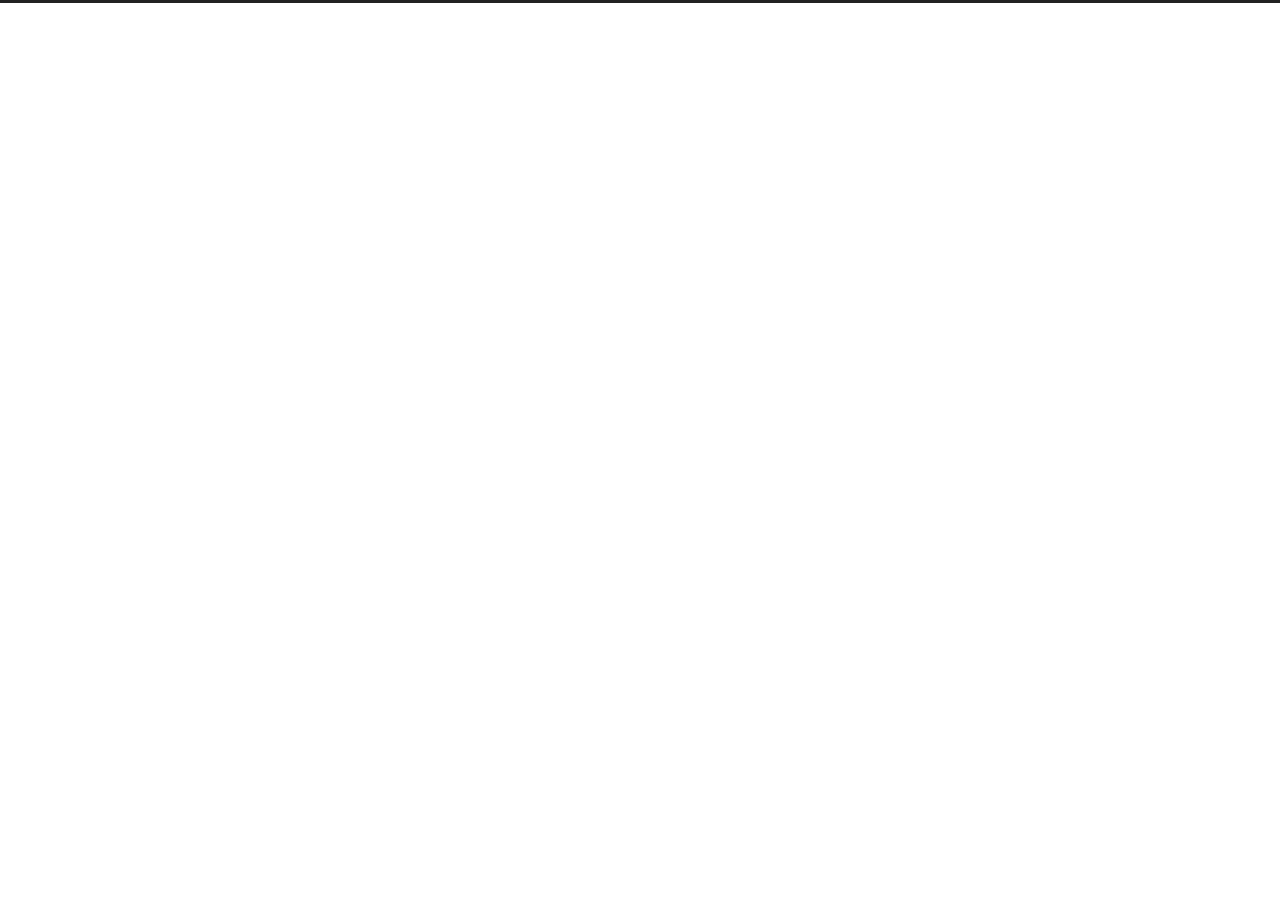
==== commit 10030630: "Site updated: 2023-07-16 11:22:28" ====
--- a/archives/index.html
+++ b/archives/index.html
@@ -1,414 +1,271 @@
-
-
 <!DOCTYPE html>
-<html lang="zh-CN" data-default-color-scheme=auto>
-
-
-
+<html lang="zh-CN">
 <head>
   <meta charset="UTF-8">
-  <link rel="apple-touch-icon" sizes="76x76" href="/img/fluid.png">
-  <link rel="icon" href="/img/fluid.png">
-  <meta name="viewport" content="width=device-width, initial-scale=1.0, maximum-scale=5.0, shrink-to-fit=no">
-  <meta http-equiv="x-ua-compatible" content="ie=edge">
-  
-  <meta name="theme-color" content="#2f4154">
-  <meta name="author" content="James">
-  <meta name="keywords" content="">
-  
-    <meta property="og:type" content="website">
-<meta property="og:title" content="归档">
+<meta name="viewport" content="width=device-width">
+<meta name="theme-color" content="#222" media="(prefers-color-scheme: light)">
+<meta name="theme-color" content="#222" media="(prefers-color-scheme: dark)"><meta name="generator" content="Hexo 6.3.0">
+
+  <link rel="apple-touch-icon" sizes="180x180" href="/images/apple-touch-icon-next.png">
+  <link rel="icon" type="image/png" sizes="32x32" href="/images/favicon-32x32-next.png">
+  <link rel="icon" type="image/png" sizes="16x16" href="/images/favicon-16x16-next.png">
+  <link rel="mask-icon" href="/images/logo.svg" color="#222">
+
+<link rel="stylesheet" href="/css/main.css">
+
+
+
+<link rel="stylesheet" href="https://cdnjs.cloudflare.com/ajax/libs/font-awesome/6.4.0/css/all.min.css" integrity="sha256-HtsXJanqjKTc8vVQjO4YMhiqFoXkfBsjBWcX91T1jr8=" crossorigin="anonymous">
+  <link rel="stylesheet" href="https://cdnjs.cloudflare.com/ajax/libs/animate.css/3.1.1/animate.min.css" integrity="sha256-PR7ttpcvz8qrF57fur/yAx1qXMFJeJFiA6pSzWi0OIE=" crossorigin="anonymous">
+
+<script class="next-config" data-name="main" type="application/json">{"hostname":"example.com","root":"/","images":"/images","darkmode":true,"version":"8.17.1","exturl":false,"sidebar":{"position":"right","display":"post","padding":18,"offset":12},"copycode":{"enable":false,"style":null},"bookmark":{"enable":false,"color":"#222","save":"auto"},"mediumzoom":false,"lazyload":false,"pangu":false,"comments":{"style":"tabs","active":"gitalk","storage":true,"lazyload":false,"nav":null,"activeClass":"gitalk"},"stickytabs":false,"motion":{"enable":true,"async":false,"transition":{"menu_item":"fadeInDown","post_block":"fadeIn","post_header":"fadeInDown","post_body":"fadeInDown","coll_header":"fadeInLeft","sidebar":"fadeInUp"}},"prism":false,"i18n":{"placeholder":"搜索...","empty":"没有找到任何搜索结果：${query}","hits_time":"找到 ${hits} 个搜索结果（用时 ${time} 毫秒）","hits":"找到 ${hits} 个搜索结果"}}</script><script src="/js/config.js"></script>
+
+    <meta name="description" content="詹姆士的个人空间">
+<meta property="og:type" content="website">
+<meta property="og:title" content="詹姆士的Blog">
 <meta property="og:url" content="http://example.com/archives/index.html">
 <meta property="og:site_name" content="詹姆士的Blog">
+<meta property="og:description" content="詹姆士的个人空间">
 <meta property="og:locale" content="zh_CN">
 <meta property="article:author" content="James">
-<meta name="twitter:card" content="summary_large_image">
-  
-  
-  
-  <title>归档 - 詹姆士的Blog</title>
-
-  <link  rel="stylesheet" href="https://lib.baomitu.com/twitter-bootstrap/4.6.1/css/bootstrap.min.css" />
-
-
-
-
-
-<!-- 主题依赖的图标库，不要自行修改 -->
-<!-- Do not modify the link that theme dependent icons -->
-
-<link rel="stylesheet" href="//at.alicdn.com/t/font_1749284_hj8rtnfg7um.css">
-
-
-
-<link rel="stylesheet" href="//at.alicdn.com/t/font_1736178_lbnruvf0jn.css">
-
-
-<link  rel="stylesheet" href="/css/main.css" />
-
-
-  <link id="highlight-css" rel="stylesheet" href="/css/highlight.css" />
-  
-    <link id="highlight-css-dark" rel="stylesheet" href="/css/highlight-dark.css" />
-  
-
-
-
-
-  <script id="fluid-configs">
-    var Fluid = window.Fluid || {};
-    Fluid.ctx = Object.assign({}, Fluid.ctx)
-    var CONFIG = {"hostname":"example.com","root":"/","version":"1.9.5","typing":{"enable":true,"typeSpeed":70,"cursorChar":"_","loop":false,"scope":[]},"anchorjs":{"enable":true,"element":"h1,h2,h3,h4,h5,h6","placement":"left","visible":"hover","icon":""},"progressbar":{"enable":true,"height_px":3,"color":"#29d","options":{"showSpinner":false,"trickleSpeed":100}},"code_language":{"enable":true,"default":"TEXT"},"copy_btn":true,"image_caption":{"enable":true},"image_zoom":{"enable":true,"img_url_replace":["",""]},"toc":{"enable":true,"placement":"right","headingSelector":"h1,h2,h3,h4,h5,h6","collapseDepth":0},"lazyload":{"enable":true,"loading_img":"/img/loading.gif","onlypost":false,"offset_factor":2},"web_analytics":{"enable":true,"follow_dnt":true,"baidu":null,"google":{"measurement_id":null},"tencent":{"sid":null,"cid":null},"woyaola":null,"cnzz":null,"leancloud":{"app_id":"XOuNNNBAWNJDIICSXz5LCM9r-gzGzoHsz","app_key":"920U3jbMMz454Zfz0vcgQk45","server_url":null,"path":"window.location.pathname","ignore_local":false}},"search_path":"/local-search.xml","include_content_in_search":true};
-
-    if (CONFIG.web_analytics.follow_dnt) {
-      var dntVal = navigator.doNotTrack || window.doNotTrack || navigator.msDoNotTrack;
-      Fluid.ctx.dnt = dntVal && (dntVal.startsWith('1') || dntVal.startsWith('yes') || dntVal.startsWith('on'));
-    }
-  </script>
-  <script  src="/js/utils.js" ></script>
-  <script  src="/js/color-schema.js" ></script>
-  
-
-  
-
-  
-    <!-- Google tag (gtag.js) -->
-    <script async>
-      if (!Fluid.ctx.dnt) {
-        Fluid.utils.createScript("https://www.googletagmanager.com/gtag/js?id=", function() {
-          window.dataLayer = window.dataLayer || [];
-          function gtag() {
-            dataLayer.push(arguments);
-          }
-          gtag('js', new Date());
-          gtag('config', '');
-        });
-      }
-    </script>
-  
-
-  
-
-  
-
-  
-
-  
+<meta name="twitter:card" content="summary">
+
+
+<link rel="canonical" href="http://example.com/archives/">
+
+
+
+<script class="next-config" data-name="page" type="application/json">{"sidebar":"","isHome":false,"isPost":false,"lang":"zh-CN","comments":"","permalink":"","path":"archives/index.html","title":""}</script>
+
+<script class="next-config" data-name="calendar" type="application/json">""</script>
+<title>归档 | 詹姆士的Blog</title>
+  
+
+  <script src="/js/third-party/analytics/baidu-analytics.js"></script>
+  <script async src="https://hm.baidu.com/hm.js?d878974c31f2d8f9856589a40f9db8ed"></script>
+
+
+
+
+
+
+
+  <noscript>
+    <link rel="stylesheet" href="/css/noscript.css">
+  </noscript>
+</head>
+
+<body itemscope itemtype="http://schema.org/WebPage" class="use-motion">
+  <div class="headband"></div>
+
+  <main class="main">
+    <div class="column">
+      <header class="header" itemscope itemtype="http://schema.org/WPHeader"><div class="site-brand-container">
+  <div class="site-nav-toggle">
+    <div class="toggle" aria-label="切换导航栏" role="button">
+        <span class="toggle-line"></span>
+        <span class="toggle-line"></span>
+        <span class="toggle-line"></span>
+    </div>
+  </div>
+
+  <div class="site-meta">
+
+    <a href="/" class="brand" rel="start">
+      <i class="logo-line"></i>
+      <h1 class="site-title">詹姆士的Blog</h1>
+      <i class="logo-line"></i>
+    </a>
+  </div>
+
+  <div class="site-nav-right">
+    <div class="toggle popup-trigger" aria-label="搜索" role="button">
+    </div>
+  </div>
+</div>
+
+
+
+<nav class="site-nav">
+  <ul class="main-menu menu"><li class="menu-item menu-item-home"><a href="/" rel="section"><i class="fa fa-home fa-fw"></i>首页</a></li><li class="menu-item menu-item-tags"><a href="/tags/" rel="section"><i class="fa fa-tags fa-fw"></i>标签<span class="badge">0</span></a></li><li class="menu-item menu-item-categories"><a href="/categories/" rel="section"><i class="fa fa-th fa-fw"></i>分类<span class="badge">0</span></a></li><li class="menu-item menu-item-archives"><a href="/archives/" rel="section"><i class="fa fa-archive fa-fw"></i>归档<span class="badge">2</span></a></li><li class="menu-item menu-item-schedule"><a href="/schedule/" rel="section"><i class="fa fa-calendar fa-fw"></i>日程表</a></li><li class="menu-item menu-item-sitemap"><a href="/sitemap.xml" rel="section"><i class="fa fa-sitemap fa-fw"></i>站点地图</a></li>
+  </ul>
+</nav>
+
+
+
+
+</header>
+        
+  
+  <aside class="sidebar">
+
+    <div class="sidebar-inner sidebar-overview-active">
+      <ul class="sidebar-nav">
+        <li class="sidebar-nav-toc">
+          文章目录
+        </li>
+        <li class="sidebar-nav-overview">
+          站点概览
+        </li>
+      </ul>
+
+      <div class="sidebar-panel-container">
+        <!--noindex-->
+        <div class="post-toc-wrap sidebar-panel">
+        </div>
+        <!--/noindex-->
+
+        <div class="site-overview-wrap sidebar-panel">
+          <div class="site-author animated" itemprop="author" itemscope itemtype="http://schema.org/Person">
+    <img class="site-author-image" itemprop="image" alt="James"
+      src="/images/avatar.gif">
+  <p class="site-author-name" itemprop="name">James</p>
+  <div class="site-description" itemprop="description">詹姆士的个人空间</div>
+</div>
+<div class="site-state-wrap animated">
+  <nav class="site-state">
+      <div class="site-state-item site-state-posts">
+        <a href="/archives/">
+          <span class="site-state-item-count">2</span>
+          <span class="site-state-item-name">日志</span>
+        </a>
+      </div>
+  </nav>
+</div>
+  <div class="links-of-author animated">
+      <span class="links-of-author-item">
+        <a href="https://github.com/JamesQ1" title="GitHub → https:&#x2F;&#x2F;github.com&#x2F;JamesQ1" rel="noopener me" target="_blank"><i class="fab fa-github fa-fw"></i>GitHub</a>
+      </span>
+  </div>
+
+        </div>
+      </div>
+    </div>
+
     
-  
-
-
-
-  
-<meta name="generator" content="Hexo 6.3.0"></head>
-
-
-<body>
-  
-
-  <header>
-    
-
-<div class="header-inner" style="height: 60vh;">
-  <nav id="navbar" class="navbar fixed-top  navbar-expand-lg navbar-dark scrolling-navbar">
-  <div class="container">
-    <a class="navbar-brand" href="/">
-      <strong>Fluid</strong>
-    </a>
-
-    <button id="navbar-toggler-btn" class="navbar-toggler" type="button" data-toggle="collapse"
-            data-target="#navbarSupportedContent"
-            aria-controls="navbarSupportedContent" aria-expanded="false" aria-label="Toggle navigation">
-      <div class="animated-icon"><span></span><span></span><span></span></div>
-    </button>
-
-    <!-- Collapsible content -->
-    <div class="collapse navbar-collapse" id="navbarSupportedContent">
-      <ul class="navbar-nav ml-auto text-center">
-        
-          
-          
-          
-          
-            <li class="nav-item">
-              <a class="nav-link" href="/">
-                <i class="iconfont icon-home-fill"></i>
-                <span>首页</span>
-              </a>
-            </li>
-          
-        
-          
-          
-          
-          
-            <li class="nav-item">
-              <a class="nav-link" href="/archives/">
-                <i class="iconfont icon-archive-fill"></i>
-                <span>归档</span>
-              </a>
-            </li>
-          
-        
-          
-          
-          
-          
-            <li class="nav-item">
-              <a class="nav-link" href="/categories/">
-                <i class="iconfont icon-category-fill"></i>
-                <span>分类</span>
-              </a>
-            </li>
-          
-        
-          
-          
-          
-          
-            <li class="nav-item">
-              <a class="nav-link" href="/tags/">
-                <i class="iconfont icon-tags-fill"></i>
-                <span>标签</span>
-              </a>
-            </li>
-          
-        
-          
-          
-          
-          
-            <li class="nav-item">
-              <a class="nav-link" href="/about/">
-                <i class="iconfont icon-user-fill"></i>
-                <span>关于</span>
-              </a>
-            </li>
-          
-        
-        
-          <li class="nav-item" id="search-btn">
-            <a class="nav-link" target="_self" href="javascript:;" data-toggle="modal" data-target="#modalSearch" aria-label="Search">
-              <i class="iconfont icon-search"></i>
-            </a>
-          </li>
-          
-        
-        
-          <li class="nav-item" id="color-toggle-btn">
-            <a class="nav-link" target="_self" href="javascript:;" aria-label="Color Toggle">
-              <i class="iconfont icon-dark" id="color-toggle-icon"></i>
-            </a>
-          </li>
-        
-      </ul>
-    </div>
-  </div>
-</nav>
-
-  
-
-<div id="banner" class="banner" parallax=true
-     style="background: url('/img/default.png') no-repeat center center; background-size: cover;">
-  <div class="full-bg-img">
-    <div class="mask flex-center" style="background-color: rgba(0, 0, 0, 0.3)">
-      <div class="banner-text text-center fade-in-up">
-        <div class="h2">
-          
-            <span id="subtitle" data-typed-text="归档"></span>
-          
-        </div>
-
-        
+  </aside>
+
+
+    </div>
+
+    <div class="main-inner archive posts-collapse">
+
+
+  
+  
+  
+  <div class="post-block">
+    <div class="post-content">
+      <div class="collection-title">
+        <span class="collection-header">嗯..! 目前共计 2 篇日志。 继续努力。</span>
       </div>
 
       
-    </div>
-  </div>
-</div>
-
-</div>
-
-  </header>
-
-  <main>
-    
-      <div class="container nopadding-x-md">
-        <div id="board"
-          >
-          
-          <div class="container">
-            <div class="row">
-              <div class="col-12 col-md-10 m-auto">
-                
-
-<div class="list-group">
-  <p class="h4">共计 2 篇文章</p>
-  <hr>
-  
-  
-    
+    <div class="collection-year">
+      <span class="collection-header">2023</span>
+    </div>
+
+  <article itemscope itemtype="http://schema.org/Article">
+    <header class="post-header">
+      <div class="post-meta-container">
+        <time itemprop="dateCreated"
+              datetime="2023-07-10T21:09:57+08:00"
+              content="2023-07-10">
+          07-10
+        </time>
+      </div>
+
+      <div class="post-title">
+          <a class="post-title-link" href="/2023/07/10/%E6%B5%8B%E8%AF%95%E6%96%87%E7%AB%A0/" itemprop="url">
+            <span itemprop="name">测试文章</span>
+          </a>
+      </div>
+
       
-      <p class="h5">2023</p>
-    
-    <a href="/2023/07/10/%E6%B5%8B%E8%AF%95%E6%96%87%E7%AB%A0/" class="list-group-item list-group-item-action">
-      <time>07-10</time>
-      <div class="list-group-item-title">测试文章</div>
-    </a>
-  
-    
-    <a href="/2023/07/09/hello-world/" class="list-group-item list-group-item-action">
-      <time>07-09</time>
-      <div class="list-group-item-title">Hello World</div>
-    </a>
-  
-</div>
-
-
-
-
-
-              </div>
-            </div>
-          </div>
-        </div>
-      </div>
-    
-
-    
-      <a id="scroll-top-button" aria-label="TOP" href="#" role="button">
-        <i class="iconfont icon-arrowup" aria-hidden="true"></i>
-      </a>
-    
-
-    
-      <div class="modal fade" id="modalSearch" tabindex="-1" role="dialog" aria-labelledby="ModalLabel"
-     aria-hidden="true">
-  <div class="modal-dialog modal-dialog-scrollable modal-lg" role="document">
-    <div class="modal-content">
-      <div class="modal-header text-center">
-        <h4 class="modal-title w-100 font-weight-bold">搜索</h4>
-        <button type="button" id="local-search-close" class="close" data-dismiss="modal" aria-label="Close">
-          <span aria-hidden="true">&times;</span>
-        </button>
-      </div>
-      <div class="modal-body mx-3">
-        <div class="md-form mb-5">
-          <input type="text" id="local-search-input" class="form-control validate">
-          <label data-error="x" data-success="v" for="local-search-input">关键词</label>
-        </div>
-        <div class="list-group" id="local-search-result"></div>
-      </div>
-    </div>
-  </div>
-</div>
-
-    
-
-    
+    </header>
+  </article>
+
+  <article itemscope itemtype="http://schema.org/Article">
+    <header class="post-header">
+      <div class="post-meta-container">
+        <time itemprop="dateCreated"
+              datetime="2023-07-09T10:09:01+08:00"
+              content="2023-07-09">
+          07-09
+        </time>
+      </div>
+
+      <div class="post-title">
+          <a class="post-title-link" href="/2023/07/09/hello-world/" itemprop="url">
+            <span itemprop="name">Hello World</span>
+          </a>
+      </div>
+
+      
+    </header>
+  </article>
+
+
+    </div>
+  </div>
+  
+  
+  
+
+</div>
   </main>
 
-  <footer>
+  <footer class="footer">
     <div class="footer-inner">
-  
-    <div class="footer-content">
-       <a href="https://hexo.io" target="_blank" rel="nofollow noopener"><span>Hexo</span></a> <i class="iconfont icon-love"></i> <a href="https://github.com/fluid-dev/hexo-theme-fluid" target="_blank" rel="nofollow noopener"><span>Fluid</span></a> 
-    </div>
-  
-  
-    <div class="statistics">
-  
-  
-
-  
-    
-      <span id="leancloud-site-pv-container" style="display: none">
-        总访问量 
-        <span id="leancloud-site-pv"></span>
-         次
-      </span>
-    
-    
-      <span id="leancloud-site-uv-container" style="display: none">
-        总访客数 
-        <span id="leancloud-site-uv"></span>
-         人
-      </span>
-    
-    
-
-  
-</div>
-
-  
-  
-  
-</div>
-
+
+  <div class="copyright">
+    &copy; 
+    <span itemprop="copyrightYear">2023</span>
+    <span class="with-love">
+      <i class="fa fa-heart"></i>
+    </span>
+    <span class="author" itemprop="copyrightHolder">James</span>
+  </div>
+  <div class="powered-by">由 <a href="https://hexo.io/" rel="noopener" target="_blank">Hexo</a> & <a href="https://theme-next.js.org//" rel="noopener" target="_blank">NexT.undefined</a> 强力驱动
+  </div>
+
+    </div>
   </footer>
 
-  <!-- Scripts -->
-  
-  <script  src="https://lib.baomitu.com/nprogress/0.2.0/nprogress.min.js" ></script>
-  <link  rel="stylesheet" href="https://lib.baomitu.com/nprogress/0.2.0/nprogress.min.css" />
-
-  <script>
-    NProgress.configure({"showSpinner":false,"trickleSpeed":100})
-    NProgress.start()
-    window.addEventListener('load', function() {
-      NProgress.done();
-    })
-  </script>
-
-
-<script  src="https://lib.baomitu.com/jquery/3.6.4/jquery.min.js" ></script>
-<script  src="https://lib.baomitu.com/twitter-bootstrap/4.6.1/js/bootstrap.min.js" ></script>
-<script  src="/js/events.js" ></script>
-<script  src="/js/plugins.js" ></script>
-
-
-  <script  src="https://lib.baomitu.com/typed.js/2.0.12/typed.min.js" ></script>
-  <script>
-    (function (window, document) {
-      var typing = Fluid.plugins.typing;
-      var subtitle = document.getElementById('subtitle');
-      if (!subtitle || !typing) {
-        return;
-      }
-      var text = subtitle.getAttribute('data-typed-text');
-      
-        typing(text);
-      
-    })(window, document);
-  </script>
-
-
-
-
-  
-    <script  src="/js/img-lazyload.js" ></script>
-  
-
-
-
-
-  <script defer src="/js/leancloud.js" ></script>
-
-  <script  src="/js/local-search.js" ></script>
-
-
-
-
-
-<!-- 主题的启动项，将它保持在最底部 -->
-<!-- the boot of the theme, keep it at the bottom -->
-<script  src="/js/boot.js" ></script>
-
-
-  
-
-  <noscript>
-    <div class="noscript-warning">博客在允许 JavaScript 运行的环境下浏览效果更佳</div>
-  </noscript>
+  
+  <div class="back-to-top" role="button" aria-label="返回顶部">
+    <i class="fa fa-arrow-up fa-lg"></i>
+    <span>0%</span>
+  </div>
+  <div class="reading-progress-bar"></div>
+
+<noscript>
+  <div class="noscript-warning">Theme NexT works best with JavaScript enabled</div>
+</noscript>
+
+
+  
+  <script src="https://cdnjs.cloudflare.com/ajax/libs/animejs/3.2.1/anime.min.js" integrity="sha256-XL2inqUJaslATFnHdJOi9GfQ60on8Wx1C2H8DYiN1xY=" crossorigin="anonymous"></script>
+<script src="/js/comments.js"></script><script src="/js/utils.js"></script><script src="/js/motion.js"></script><script src="/js/next-boot.js"></script>
+
+  
+
+
+
+
+
+
+  
+
+
+
+
+<script class="next-config" data-name="disqus" type="application/json">{"enable":true,"shortname":"James","count":true,"i18n":{"disqus":"disqus"}}</script>
+<script src="/js/third-party/comments/disqus.js"></script>
+<link rel="stylesheet" href="https://cdnjs.cloudflare.com/ajax/libs/gitalk/1.8.0/gitalk.css" integrity="sha256-AJnUHL7dBv6PGaeyPQJcgQPDjt/Hn/PvYZde1iqfp8U=" crossorigin="anonymous">
+
+<script class="next-config" data-name="gitalk" type="application/json">{"enable":true,"github_id":"JamesQ1","repo":"https://github.com/JamesQ1/JamesQ1.github.io.git","client_id":"53eeed631074cb7c1a88","client_secret":"34341ae7dfb2763afff914407b343325d889b64c","admin_user":"JamesQiu","distraction_free_mode":true,"proxy":"https://cors-anywhere.azm.workers.dev/https://github.com/login/oauth/access_token","language":"zh-CN","js":{"url":"https://cdnjs.cloudflare.com/ajax/libs/gitalk/1.8.0/gitalk.min.js","integrity":"sha256-MVK9MGD/XJaGyIghSVrONSnoXoGh3IFxLw0zfvzpxR4="},"path_md5":"b86805e3c045105f4f74c304744b551e"}</script>
+<script src="/js/third-party/comments/gitalk.js"></script>
+
 </body>
 </html>
--- a/css/main.css
+++ b/css/main.css
@@ -1,2175 +1,2508 @@
-.anchorjs-link {
-  text-decoration: none !important;
-  transition: opacity 0.2s ease-in-out;
-}
-.markdown-body h1:hover > .anchorjs-link,
-h2:hover > .anchorjs-link,
-h3:hover > .anchorjs-link,
-h4:hover > .anchorjs-link,
-h5:hover > .anchorjs-link,
-h6:hover > .anchorjs-link {
-  opacity: 1;
-}
-.banner {
-  height: 100%;
+:root {
+  --body-bg-color: #fff;
+  --content-bg-color: #fff;
+  --card-bg-color: #f5f5f5;
+  --text-color: #555;
+  --blockquote-color: #666;
+  --link-color: #555;
+  --link-hover-color: #222;
+  --brand-color: #fff;
+  --brand-hover-color: #fff;
+  --table-row-odd-bg-color: #f9f9f9;
+  --table-row-hover-bg-color: #f5f5f5;
+  --menu-item-bg-color: #f5f5f5;
+  --theme-color: #222;
+  --btn-default-bg: #222;
+  --btn-default-color: #fff;
+  --btn-default-border-color: #222;
+  --btn-default-hover-bg: #fff;
+  --btn-default-hover-color: #222;
+  --btn-default-hover-border-color: #222;
+  --highlight-background: #f3f3f3;
+  --highlight-foreground: #444;
+  --highlight-gutter-background: #e1e1e1;
+  --highlight-gutter-foreground: #555;
+  color-scheme: light;
+}
+@media (prefers-color-scheme: dark) {
+  :root {
+    --body-bg-color: #282828;
+    --content-bg-color: #333;
+    --card-bg-color: #555;
+    --text-color: #ccc;
+    --blockquote-color: #bbb;
+    --link-color: #ccc;
+    --link-hover-color: #eee;
+    --brand-color: #ddd;
+    --brand-hover-color: #ddd;
+    --table-row-odd-bg-color: #282828;
+    --table-row-hover-bg-color: #363636;
+    --menu-item-bg-color: #555;
+    --theme-color: #222;
+    --btn-default-bg: #222;
+    --btn-default-color: #ccc;
+    --btn-default-border-color: #555;
+    --btn-default-hover-bg: #666;
+    --btn-default-hover-color: #ccc;
+    --btn-default-hover-border-color: #666;
+    --highlight-background: #1c1b1b;
+    --highlight-foreground: #fff;
+    --highlight-gutter-background: #323131;
+    --highlight-gutter-foreground: #e8e8e8;
+    color-scheme: dark;
+  }
+  img {
+    opacity: 0.75;
+  }
+  img:hover {
+    opacity: 0.9;
+  }
+  iframe {
+    color-scheme: light;
+  }
+}
+html {
+  line-height: 1.15; /* 1 */
+  -webkit-text-size-adjust: 100%; /* 2 */
+}
+body {
+  margin: 0;
+}
+main {
+  display: block;
+}
+h1 {
+  font-size: 2em;
+  margin: 0.67em 0;
+}
+hr {
+  box-sizing: content-box; /* 1 */
+  height: 0; /* 1 */
+  overflow: visible; /* 2 */
+}
+pre {
+  font-family: monospace, monospace; /* 1 */
+  font-size: 1em; /* 2 */
+}
+a {
+  background: transparent;
+}
+abbr[title] {
+  border-bottom: none; /* 1 */
+  text-decoration: underline; /* 2 */
+  text-decoration: underline dotted; /* 2 */
+}
+b,
+strong {
+  font-weight: bolder;
+}
+code,
+kbd,
+samp {
+  font-family: monospace, monospace; /* 1 */
+  font-size: 1em; /* 2 */
+}
+small {
+  font-size: 80%;
+}
+sub,
+sup {
+  font-size: 75%;
+  line-height: 0;
   position: relative;
-  overflow: hidden;
-  cursor: default;
-}
-.banner .mask {
-  position: absolute;
-  width: 100%;
-  height: 100%;
-  background-color: rgba(0,0,0,0.3);
-}
-.banner[parallax="true"] {
-  will-change: transform;
-  -webkit-transform-style: preserve-3d;
-  -webkit-backface-visibility: hidden;
-  transition: transform 0.05s ease-out;
-}
-@media (max-width: 100vh) {
-  .header-inner {
-    max-height: 100vw;
-  }
-  #board {
-    margin-top: -1rem !important;
-  }
-}
-@media (max-width: 79.99vh) {
-  .scroll-down-bar {
-    display: none;
-  }
-}
-#board {
-  position: relative;
-  margin-top: -2rem;
-  padding: 3rem 0;
-  background-color: var(--board-bg-color);
-  transition: background-color 0.2s ease-in-out;
-  border-radius: 0.5rem;
-  z-index: 3;
-  -webkit-box-shadow: 0 12px 15px 0 rgba(0,0,0,0.24), 0 17px 50px 0 rgba(0,0,0,0.19);
-  box-shadow: 0 12px 15px 0 rgba(0,0,0,0.24), 0 17px 50px 0 rgba(0,0,0,0.19);
-}
-.code-widget {
-  display: inline-block;
-  background-color: transparent;
-  font-size: 0.75rem;
-  line-height: 1;
-  font-weight: bold;
-  padding: 0.3rem 0.1rem 0.1rem 0.1rem;
-  position: absolute;
-  right: 0.45rem;
-  top: 0.15rem;
-  z-index: 1;
-}
-.code-widget-light {
-  color: #999;
-}
-.code-widget-dark {
-  color: #bababa;
-}
-.copy-btn {
-  cursor: pointer;
-  user-select: none;
+  vertical-align: baseline;
+}
+sub {
+  bottom: -0.25em;
+}
+sup {
+  top: -0.5em;
+}
+img {
+  border-style: none;
+}
+button,
+input,
+optgroup,
+select,
+textarea {
+  font-family: inherit; /* 1 */
+  font-size: 100%; /* 1 */
+  line-height: 1.15; /* 1 */
+  margin: 0; /* 2 */
+}
+button,
+input {
+/* 1 */
+  overflow: visible;
+}
+button,
+select {
+/* 1 */
+  text-transform: none;
+}
+button,
+[type='button'],
+[type='reset'],
+[type='submit'] {
+  -webkit-appearance: button;
+}
+button::-moz-focus-inner,
+[type='button']::-moz-focus-inner,
+[type='reset']::-moz-focus-inner,
+[type='submit']::-moz-focus-inner {
+  border-style: none;
+  padding: 0;
+}
+button:-moz-focusring,
+[type='button']:-moz-focusring,
+[type='reset']:-moz-focusring,
+[type='submit']:-moz-focusring {
+  outline: 1px dotted ButtonText;
+}
+fieldset {
+  padding: 0.35em 0.75em 0.625em;
+}
+legend {
+  box-sizing: border-box; /* 1 */
+  color: inherit; /* 2 */
+  display: table; /* 1 */
+  max-width: 100%; /* 1 */
+  padding: 0; /* 3 */
+  white-space: normal; /* 1 */
+}
+progress {
+  vertical-align: baseline;
+}
+textarea {
+  overflow: auto;
+}
+[type='checkbox'],
+[type='radio'] {
+  box-sizing: border-box; /* 1 */
+  padding: 0; /* 2 */
+}
+[type='number']::-webkit-inner-spin-button,
+[type='number']::-webkit-outer-spin-button {
+  height: auto;
+}
+[type='search'] {
+  outline-offset: -2px; /* 2 */
+  -webkit-appearance: textfield; /* 1 */
+}
+[type='search']::-webkit-search-decoration {
   -webkit-appearance: none;
-  outline: none;
-}
-.copy-btn > i {
-  font-size: 0.75rem !important;
-  font-weight: 400;
-  margin-right: 0.15rem;
-  opacity: 0;
-  transition: opacity 0.2s ease-in-out;
-}
-.markdown-body pre:hover > .copy-btn > i {
-  opacity: 0.9;
-}
-.markdown-body pre:hover > .copy-btn,
-.markdown-body pre:not(:hover) > .copy-btn {
-  outline: none;
-}
-.license-box {
-  background-color: rgba(27,31,35,0.05);
-  transition: background-color 0.2s ease-in-out;
-  border-radius: 4px;
-  font-size: 0.9rem;
-  overflow: hidden;
-  padding: 1.25rem;
-  position: relative;
-  z-index: 1;
-}
-.license-box .license-icon {
-  position: absolute;
-  top: 50%;
-  left: 100%;
-}
-.license-box .license-icon::after {
-  content: "\e8e4";
-  font-size: 12.5rem;
-  line-height: 1;
-  opacity: 0.1;
-  position: relative;
-  left: -0.85em;
-  bottom: 0.5em;
-  z-index: -1;
-}
-.license-box .license-title {
-  margin-bottom: 1rem;
-}
-.license-box .license-title div:nth-child(1) {
-  line-height: 1.2;
-  margin-bottom: 0.25rem;
-}
-.license-box .license-title div:nth-child(2) {
-  color: var(--sec-text-color);
-  font-size: 0.8rem;
-}
-.license-box .license-meta {
-  align-items: center;
-  display: flex;
-  flex-wrap: wrap;
-  justify-content: flex-start;
-}
-.license-box .license-meta .license-meta-item {
-  align-items: center;
-  justify-content: center;
-  margin-right: 1.5rem;
-}
-.license-box .license-meta .license-meta-item div:nth-child(1) {
-  color: var(--sec-text-color);
-  font-size: 0.8rem;
-  font-weight: normal;
-}
-.license-box .license-meta .license-meta-item i.iconfont {
-  font-size: 1rem;
-}
-@media (max-width: 575px) and (min-width: 425px) {
-  .license-box .license-meta .license-meta-item {
-    display: flex;
-    justify-content: flex-start;
-    flex-wrap: wrap;
-    font-size: 0.8rem;
-    flex: 0 0 50%;
-    max-width: 50%;
-    margin-right: 0;
-  }
-  .license-box .license-meta .license-meta-item div:nth-child(1) {
-    margin-right: 0.5rem;
-  }
-  .license-box .license-meta .license-meta-date {
-    order: -1;
-  }
-}
-@media (max-width: 424px) {
-  .license-box::after {
-    top: -65px;
-  }
-  .license-box .license-meta {
-    flex-direction: column;
-    align-items: flex-start;
-  }
-  .license-box .license-meta .license-meta-item {
-    display: flex;
-    flex-wrap: wrap;
-    font-size: 0.8rem;
-  }
-  .license-box .license-meta .license-meta-item div:nth-child(1) {
-    margin-right: 0.5rem;
-  }
-}
-.footer-inner {
-  padding: 3rem 0 1rem 0;
-  text-align: center;
-}
-.footer-inner > div:not(:first-child) {
-  margin: 0.25rem 0;
-  font-size: 0.85rem;
-}
-.footer-inner .statistics {
-  display: flex;
-  flex-direction: row;
-  justify-content: center;
-}
-.footer-inner .statistics > span {
-  flex: 1;
-  margin: 0 0.25rem;
-}
-.footer-inner .statistics > *:nth-last-child(2):first-child {
-  text-align: right;
-}
-.footer-inner .statistics > *:nth-last-child(2):first-child ~ * {
-  text-align: left;
-}
-.footer-inner .beian {
-  display: flex;
-  flex-direction: row;
-  justify-content: center;
-}
-.footer-inner .beian > * {
-  margin: 0 0.25rem;
-}
-.footer-inner .beian-police {
-  position: relative;
-  overflow: hidden;
-  display: inline-flex;
-  align-items: center;
-  justify-content: left;
-}
-.footer-inner .beian-police img {
-  margin-right: 3px;
-  width: 1rem;
-  height: 1rem;
-  margin-bottom: 0.1rem;
-}
-@media (max-width: 424px) {
-  .footer-inner .statistics {
-    flex-direction: column;
-  }
-  .footer-inner .statistics > *:nth-last-child(2):first-child {
-    text-align: center;
-  }
-  .footer-inner .statistics > *:nth-last-child(2):first-child ~ * {
-    text-align: center;
-  }
-  .footer-inner .beian {
-    flex-direction: column;
-  }
-  .footer-inner .beian .beian-police {
-    justify-content: center;
-  }
-  .footer-inner .beian > *:nth-last-child(2):first-child {
-    text-align: center;
-  }
-  .footer-inner .beian > *:nth-last-child(2):first-child ~ * {
-    text-align: center;
-  }
-}
-sup > a::before,
-.footnote-text::before {
+}
+::-webkit-file-upload-button {
+  font: inherit; /* 2 */
+  -webkit-appearance: button; /* 1 */
+}
+details {
   display: block;
-  content: "";
-  margin-top: -5rem;
-  height: 5rem;
-  width: 1px;
-  visibility: hidden;
-}
-sup > a::before,
-.footnote-text::before {
-  display: inline-block;
-}
-.footnote-item::before {
-  display: block;
-  content: "";
-  margin-top: -5rem;
-  height: 5rem;
-  width: 1px;
-  visibility: hidden;
-}
-.footnote-list ol {
-  list-style-type: none;
-  counter-reset: sectioncounter;
-  padding-left: 0.5rem;
-  font-size: 0.95rem;
-}
-.footnote-list ol li:before {
-  font-family: "Helvetica Neue", monospace, "Monaco";
-  content: "[" counter(sectioncounter) "]";
-  counter-increment: sectioncounter;
-}
-.footnote-list ol li+li {
-  margin-top: 0.5rem;
-}
-.footnote-text {
-  padding-left: 0.5em;
-}
-.navbar {
-  background-color: transparent;
-  font-size: 0.875rem;
-  box-shadow: 0 2px 5px 0 rgba(0,0,0,0.16), 0 2px 10px 0 rgba(0,0,0,0.12);
-  -webkit-box-shadow: 0 2px 5px 0 rgba(0,0,0,0.16), 0 2px 10px 0 rgba(0,0,0,0.12);
-}
-.navbar .navbar-brand {
-  color: var(--navbar-text-color);
-}
-.navbar .navbar-toggler .animated-icon span {
-  background-color: var(--navbar-text-color);
-}
-.navbar .nav-item .nav-link {
-  display: block;
-  color: var(--navbar-text-color);
-  transition: color 0.2s ease-in-out, background-color 0.2s ease-in-out;
-}
-.navbar .nav-item .nav-link:hover {
-  color: var(--link-hover-color);
-}
-.navbar .nav-item .nav-link:focus {
-  color: var(--navbar-text-color);
-}
-.navbar .nav-item .nav-link i {
-  font-size: 0.875rem;
-}
-.navbar .nav-item .nav-link i:only-child {
-  margin: 0 0.2rem;
-}
-.navbar .navbar-toggler {
-  border-width: 0;
-  outline: 0;
-}
-.navbar.scrolling-navbar {
-  will-change: background, padding;
-  -webkit-transition: background 0.5s ease-in-out, padding 0.5s ease-in-out;
-  transition: background 0.5s ease-in-out, padding 0.5s ease-in-out;
-}
-@media (min-width: 600px) {
-  .navbar.scrolling-navbar {
-    padding-top: 12px;
-    padding-bottom: 12px;
-  }
-  .navbar.scrolling-navbar .navbar-nav > li {
-    -webkit-transition-duration: 1s;
-    transition-duration: 1s;
-  }
-}
-.navbar.scrolling-navbar.top-nav-collapse {
-  padding-top: 5px;
-  padding-bottom: 5px;
-}
-.navbar .dropdown-menu {
-  font-size: 0.875rem;
-  color: var(--navbar-text-color);
-  background-color: rgba(0,0,0,0.3);
-  border: none;
-  min-width: 8rem;
-  -webkit-transition: background 0.5s ease-in-out, padding 0.5s ease-in-out;
-  transition: background 0.5s ease-in-out, padding 0.5s ease-in-out;
-}
-@media (max-width: 991.98px) {
-  .navbar .dropdown-menu {
-    text-align: center;
-  }
-}
-.navbar .dropdown-item {
-  color: var(--navbar-text-color);
-}
-.navbar .dropdown-item:hover,
-.navbar .dropdown-item:focus {
-  color: var(--link-hover-color);
-  background-color: rgba(0,0,0,0.1);
-}
-@media (min-width: 992px) {
-  .navbar .dropdown:hover > .dropdown-menu {
-    display: block;
-  }
-  .navbar .dropdown > .dropdown-toggle:active {
-    pointer-events: none;
-  }
-  .navbar .dropdown-menu {
-    top: 95%;
-  }
-}
-.navbar .animated-icon {
-  width: 30px;
-  height: 20px;
-  position: relative;
-  margin: 0;
-  -webkit-transform: rotate(0deg);
-  -moz-transform: rotate(0deg);
-  -o-transform: rotate(0deg);
-  transform: rotate(0deg);
-  -webkit-transition: 0.5s ease-in-out;
-  -moz-transition: 0.5s ease-in-out;
-  -o-transition: 0.5s ease-in-out;
-  transition: 0.5s ease-in-out;
-  cursor: pointer;
-}
-.navbar .animated-icon span {
-  display: block;
-  position: absolute;
-  height: 3px;
-  width: 100%;
-  border-radius: 9px;
-  opacity: 1;
-  left: 0;
-  -webkit-transform: rotate(0deg);
-  -moz-transform: rotate(0deg);
-  -o-transform: rotate(0deg);
-  transform: rotate(0deg);
-  -webkit-transition: 0.25s ease-in-out;
-  -moz-transition: 0.25s ease-in-out;
-  -o-transition: 0.25s ease-in-out;
-  transition: 0.25s ease-in-out;
-  background: #fff;
-}
-.navbar .animated-icon span:nth-child(1) {
-  top: 0;
-}
-.navbar .animated-icon span:nth-child(2) {
-  top: 10px;
-}
-.navbar .animated-icon span:nth-child(3) {
-  top: 20px;
-}
-.navbar .animated-icon.open span:nth-child(1) {
-  top: 11px;
-  -webkit-transform: rotate(135deg);
-  -moz-transform: rotate(135deg);
-  -o-transform: rotate(135deg);
-  transform: rotate(135deg);
-}
-.navbar .animated-icon.open span:nth-child(2) {
-  opacity: 0;
-  left: -60px;
-}
-.navbar .animated-icon.open span:nth-child(3) {
-  top: 11px;
-  -webkit-transform: rotate(-135deg);
-  -moz-transform: rotate(-135deg);
-  -o-transform: rotate(-135deg);
-  transform: rotate(-135deg);
-}
-.navbar .dropdown-collapse,
-.top-nav-collapse,
-.navbar-col-show {
-  background-color: var(--navbar-bg-color);
-}
-@media (max-width: 767px) {
-  .navbar {
-    font-size: 1rem;
-    line-height: 2.5rem;
-  }
-}
-.banner-text {
-  color: var(--subtitle-color);
-  max-width: calc(960px - 6rem);
-  width: 80%;
-  overflow-wrap: break-word;
-}
-.banner-text .typed-cursor {
-  margin: 0 0.2rem;
-}
-@media (max-width: 767px) {
-  #subtitle,
-  .typed-cursor {
-    font-size: 1.5rem;
-  }
-}
-@media (max-width: 575px) {
-  .banner-text {
-    font-size: 0.9rem;
-  }
-  #subtitle,
-  .typed-cursor {
-    font-size: 1.35rem;
-  }
-}
-.modal-dialog .modal-content {
-  background-color: var(--board-bg-color);
-  border: 0;
-  border-radius: 0.125rem;
-  -webkit-box-shadow: 0 5px 11px 0 rgba(0,0,0,0.18), 0 4px 15px 0 rgba(0,0,0,0.15);
-  box-shadow: 0 5px 11px 0 rgba(0,0,0,0.18), 0 4px 15px 0 rgba(0,0,0,0.15);
-}
-.modal-dialog .modal-content .modal-header {
-  border-bottom-color: var(--line-color);
-  transition: border-bottom-color 0.2s ease-in-out;
-}
-.close {
-  color: var(--text-color);
-}
-.close:hover {
-  color: var(--link-hover-color);
-}
-.close:focus {
-  outline: 0;
-}
-.modal-dialog .modal-content .modal-header {
-  border-top-left-radius: 0.125rem;
-  border-top-right-radius: 0.125rem;
-  border-bottom: 1px solid #dee2e6;
-}
-.md-form {
-  position: relative;
-  margin-top: 1.5rem;
-  margin-bottom: 1.5rem;
-}
-.md-form input[type] {
-  -webkit-box-sizing: content-box;
-  box-sizing: content-box;
-  background-color: transparent;
-  border: none;
-  border-bottom: 1px solid #ced4da;
-  border-radius: 0;
-  outline: none;
-  -webkit-box-shadow: none;
-  box-shadow: none;
-  transition: border-color 0.15s ease-in-out, box-shadow 0.15s ease-in-out, -webkit-box-shadow 0.15s ease-in-out;
-}
-.md-form input[type]:focus:not([readonly]) {
-  border-bottom: 1px solid #4285f4;
-  -webkit-box-shadow: 0 1px 0 0 #4285f4;
-  box-shadow: 0 1px 0 0 #4285f4;
-}
-.md-form input[type]:focus:not([readonly]) + label {
-  color: #4285f4;
-}
-.md-form input[type].valid,
-.md-form input[type]:focus.valid {
-  border-bottom: 1px solid #00c851;
-  -webkit-box-shadow: 0 1px 0 0 #00c851;
-  box-shadow: 0 1px 0 0 #00c851;
-}
-.md-form input[type].valid + label,
-.md-form input[type]:focus.valid + label {
-  color: #00c851;
-}
-.md-form input[type].invalid,
-.md-form input[type]:focus.invalid {
-  border-bottom: 1px solid #f44336;
-  -webkit-box-shadow: 0 1px 0 0 #f44336;
-  box-shadow: 0 1px 0 0 #f44336;
-}
-.md-form input[type].invalid + label,
-.md-form input[type]:focus.invalid + label {
-  color: #f44336;
-}
-.md-form input[type].validate {
-  margin-bottom: 2.5rem;
-}
-.md-form input[type].form-control {
-  height: auto;
-  padding: 0.6rem 0 0.4rem 0;
-  margin: 0 0 0.5rem 0;
-  color: var(--text-color);
-  background-color: transparent;
-  border-radius: 0;
-}
-.md-form label {
-  font-size: 0.8rem;
-  position: absolute;
-  top: -1rem;
-  left: 0;
-  color: #757575;
-  cursor: text;
-  transition: color 0.2s ease-out;
-}
-.modal-open[style] {
-  padding-right: 0 !important;
-  overflow: auto;
-}
-.modal-open[style] #navbar[style] {
-  padding-right: 1rem !important;
-}
-#nprogress .bar {
-  height: 3px !important;
-  background-color: #29d !important;
-}
-#nprogress .peg {
-  box-shadow: 0 0 14px #29d, 0 0 8px #29d !important;
-}
-@media (max-width: 575px) {
-  #nprogress .bar {
-    display: none;
-  }
-}
-.noscript-warning {
-  background-color: #f55;
-  color: #fff;
-  font-family: sans-serif;
-  font-size: 1rem;
-  font-weight: bold;
-  position: fixed;
-  left: 0;
-  bottom: 0;
-  text-align: center;
-  width: 100%;
-  z-index: 99;
-}
-.pagination {
-  margin-top: 3rem;
-  justify-content: center;
-}
-.pagination .space {
-  align-self: flex-end;
-}
-.pagination .page-number,
-.pagination .current,
-.pagination .extend {
-  outline: 0;
-  border: 0;
-  background-color: transparent;
-  font-size: 0.9rem;
-  padding: 0.5rem 0.75rem;
-  line-height: 1.25;
-  border-radius: 0.125rem;
-}
-.pagination .page-number {
-  margin: 0 0.05rem;
-}
-.pagination .page-number:hover,
-.pagination .current {
-  transition: background-color 0.2s ease-in-out;
-  background-color: var(--link-hover-bg-color);
-}
-.qr-trigger {
-  cursor: pointer;
-  position: relative;
-}
-.qr-trigger:hover .qr-img {
-  display: block;
-  transition: all 0.3s;
-}
-.qr-img {
-  max-width: 12rem;
-  position: absolute;
-  right: -5.25rem;
-  z-index: 99;
+}
+summary {
+  display: list-item;
+}
+template {
   display: none;
-  border-radius: 0.2rem;
-  background-color: transparent;
-  box-shadow: 0 0 20px -5px rgba(158,158,158,0.2);
-}
-.scroll-down-bar {
-  position: absolute;
-  width: 100%;
-  height: 6rem;
-  text-align: center;
-  cursor: pointer;
-  bottom: 0;
-}
-.scroll-down-bar i.iconfont {
-  font-size: 2rem;
-  font-weight: bold;
-  display: inline-block;
-  position: relative;
-  padding-top: 2rem;
-  color: var(--subtitle-color);
-  transform: translateZ(0);
-  animation: scroll-down 1.5s infinite;
-}
-#scroll-top-button {
-  position: fixed;
-  z-index: 99;
-  background: var(--board-bg-color);
-  transition: background-color 0.2s ease-in-out, bottom 0.3s ease;
-  border-radius: 4px;
-  min-width: 40px;
-  min-height: 40px;
-  bottom: -60px;
-  outline: none;
-  display: flex;
-  display: -webkit-flex;
-  align-items: center;
-  box-shadow: 0 2px 5px 0 rgba(0,0,0,0.16), 0 2px 10px 0 rgba(0,0,0,0.12);
-}
-#scroll-top-button i {
-  font-size: 32px;
-  margin: auto;
-  color: var(--sec-text-color);
-}
-#scroll-top-button:hover i,
-#scroll-top-button:active i {
-  animation-name: scroll-top;
-  animation-duration: 1s;
-  animation-delay: 0.1s;
-  animation-timing-function: ease-in-out;
-  animation-iteration-count: infinite;
-  animation-fill-mode: forwards;
-  animation-direction: alternate;
-}
-#local-search-result .search-list-title {
-  border-left: 3px solid #0d47a1;
-}
-#local-search-result .search-list-content {
-  padding: 0 1.25rem;
-}
-#local-search-result .search-word {
-  color: #ff4500;
-}
-#toc {
-  visibility: hidden;
-}
-.toc-header {
-  margin-bottom: 0.5rem;
-  font-weight: bold;
-  line-height: 1.2;
-}
-.toc-header,
-.toc-header > i {
-  font-size: 1.25rem;
-}
-.toc-body {
-  max-height: 75vh;
-  overflow-y: auto;
-  overflow: -moz-scrollbars-none;
-  -ms-overflow-style: none;
-}
-.toc-body ol {
-  list-style: none;
-  padding-inline-start: 1rem;
-}
-.toc-body::-webkit-scrollbar {
+}
+[hidden] {
   display: none;
 }
-.tocbot-list {
-  position: relative;
-}
-.tocbot-list ol {
-  list-style: none;
-  padding-left: 1rem;
-}
-.tocbot-list a {
-  font-size: 0.95rem;
-}
-.tocbot-link {
-  color: var(--text-color);
-}
-.tocbot-active-link {
-  font-weight: bold;
-  color: var(--link-hover-color);
-}
-.tocbot-is-collapsed {
-  max-height: 0;
-}
-.tocbot-is-collapsible {
-  overflow: hidden;
-  transition: all 0.3s ease-in-out;
-}
-.toc-list-item {
-  white-space: nowrap;
-  overflow: hidden;
-  text-overflow: ellipsis;
-}
-.toc-list-item.is-active-li::before {
-  height: 1rem;
-  margin: 0.25rem 0;
-  visibility: visible;
-}
-.toc-list-item::before {
-  width: 0.15rem;
-  height: 0.2rem;
-  position: absolute;
-  left: 0.25rem;
-  content: "";
-  border-radius: 2px;
-  margin: 0.65rem 0;
-  background: var(--link-hover-color);
-  visibility: hidden;
-  transition: height 0.1s ease-in-out, margin 0.1s ease-in-out, visibility 0.1s ease-in-out;
-}
-.sidebar {
-  position: -webkit-sticky;
-  position: sticky;
-  top: 2rem;
-  padding: 3rem 0;
-}
-html {
-  font-size: 16px;
-  letter-spacing: 0.02em;
+::selection {
+  background: #262a30;
+  color: #eee;
 }
 html,
 body {
   height: 100%;
-  font-family: var(--font-family-sans-serif);
+}
+body {
+  background: var(--body-bg-color);
+  box-sizing: border-box;
+  color: var(--text-color);
+  font-family: Lato, 'PingFang SC', 'Microsoft YaHei', sans-serif;
+  font-size: 1em;
+  line-height: 2;
+  min-height: 100%;
+  position: relative;
+  transition: padding 0.2s ease-in-out;
+}
+h1,
+h2,
+h3,
+h4,
+h5,
+h6 {
+  font-family: Lato, 'PingFang SC', 'Microsoft YaHei', sans-serif;
+  font-weight: bold;
+  line-height: 1.5;
+  margin: 30px 0 15px;
+}
+h1 {
+  font-size: 1.5em;
+}
+h2 {
+  font-size: 1.375em;
+}
+h3 {
+  font-size: 1.25em;
+}
+h4 {
+  font-size: 1.125em;
+}
+h5 {
+  font-size: 1em;
+}
+h6 {
+  font-size: 0.875em;
+}
+p {
+  margin: 0 0 20px;
+}
+a {
+  border-bottom: 1px solid #999;
+  color: var(--link-color);
+  cursor: pointer;
+  outline: 0;
+  text-decoration: none;
   overflow-wrap: break-word;
 }
-body {
-  transition: color 0.2s ease-in-out, background-color 0.2s ease-in-out;
-  background-color: var(--body-bg-color);
-  color: var(--text-color);
-  -webkit-font-smoothing: antialiased;
-  -moz-osx-font-smoothing: grayscale;
-}
-body a {
-  color: var(--text-color);
-  text-decoration: none;
-  cursor: pointer;
-  transition: color 0.2s ease-in-out, background-color 0.2s ease-in-out;
-}
-body a:hover {
+a:hover {
+  border-bottom-color: var(--link-hover-color);
   color: var(--link-hover-color);
-  text-decoration: none;
-  transition: color 0.2s ease-in-out, background-color 0.2s ease-in-out;
-}
+}
+iframe,
+img,
+video,
+embed {
+  display: block;
+  margin-left: auto;
+  margin-right: auto;
+  max-width: 100%;
+}
+hr {
+  background-image: repeating-linear-gradient(-45deg, #ddd, #ddd 4px, transparent 4px, transparent 8px);
+  border: 0;
+  height: 3px;
+  margin: 40px 0;
+}
+blockquote {
+  border-left: 4px solid #ddd;
+  color: var(--blockquote-color);
+  margin: 0;
+  padding: 0 15px;
+}
+blockquote cite::before {
+  content: '-';
+  padding: 0 5px;
+}
+dt {
+  font-weight: bold;
+}
+dd {
+  margin: 0;
+  padding: 0;
+}
+.table-container {
+  overflow: auto;
+}
+table {
+  border-collapse: collapse;
+  border-spacing: 0;
+  font-size: 0.875em;
+  margin: 0 0 20px;
+  width: 100%;
+}
+tbody tr:nth-of-type(odd) {
+  background: var(--table-row-odd-bg-color);
+}
+tbody tr:hover {
+  background: var(--table-row-hover-bg-color);
+}
+caption,
+th,
+td {
+  padding: 8px;
+}
+th,
+td {
+  border: 1px solid #ddd;
+  border-bottom: 3px solid #ddd;
+}
+th {
+  font-weight: 700;
+  padding-bottom: 10px;
+}
+td {
+  border-bottom-width: 1px;
+}
+.btn {
+  background: var(--btn-default-bg);
+  border: 2px solid var(--btn-default-border-color);
+  border-radius: 0;
+  color: var(--btn-default-color);
+  display: inline-block;
+  font-size: 0.875em;
+  line-height: 2;
+  padding: 0 20px;
+  transition: background-color 0.2s ease-in-out;
+}
+.btn:hover {
+  background: var(--btn-default-hover-bg);
+  border-color: var(--btn-default-hover-border-color);
+  color: var(--btn-default-hover-color);
+}
+.btn + .btn {
+  margin: 0 0 8px 8px;
+}
+.btn .fa-fw {
+  text-align: left;
+  width: 1.285714285714286em;
+}
+.toggle {
+  line-height: 0;
+}
+.toggle .toggle-line {
+  background: #fff;
+  display: block;
+  height: 2px;
+  left: 0;
+  position: relative;
+  top: 0;
+  transition: all 0.4s;
+  width: 100%;
+}
+.toggle .toggle-line:first-child {
+  margin-top: 1px;
+}
+.toggle .toggle-line:not(:first-child) {
+  margin-top: 4px;
+}
+.toggle.toggle-arrow :first-child {
+  top: 2px;
+  transform: rotate(-45deg);
+  width: 50%;
+}
+.toggle.toggle-arrow :last-child {
+  top: -2px;
+  transform: rotate(45deg);
+  width: 50%;
+}
+.toggle.toggle-close :nth-child(2) {
+  opacity: 0;
+}
+.toggle.toggle-close :first-child {
+  top: 6px;
+  transform: rotate(-45deg);
+}
+.toggle.toggle-close :last-child {
+  top: -6px;
+  transform: rotate(45deg);
+}
+/*!
+  Theme: Default
+  Description: Original highlight.js style
+  Author: (c) Ivan Sagalaev <maniac@softwaremaniacs.org>
+  Maintainer: @highlightjs/core-team
+  Website: https://highlightjs.org/
+  License: see project LICENSE
+  Touched: 2021
+*/pre code.hljs{display:block;overflow-x:auto;padding:1em}code.hljs{padding:3px 5px}.hljs{background:#f3f3f3;color:#444}.hljs-comment{color:#697070}.hljs-punctuation,.hljs-tag{color:#444a}.hljs-tag .hljs-attr,.hljs-tag .hljs-name{color:#444}.hljs-attribute,.hljs-doctag,.hljs-keyword,.hljs-meta .hljs-keyword,.hljs-name,.hljs-selector-tag{font-weight:700}.hljs-deletion,.hljs-number,.hljs-quote,.hljs-selector-class,.hljs-selector-id,.hljs-string,.hljs-template-tag,.hljs-type{color:#800}.hljs-section,.hljs-title{color:#800;font-weight:700}.hljs-link,.hljs-operator,.hljs-regexp,.hljs-selector-attr,.hljs-selector-pseudo,.hljs-symbol,.hljs-template-variable,.hljs-variable{color:#ab5656}.hljs-literal{color:#695}.hljs-addition,.hljs-built_in,.hljs-bullet,.hljs-code{color:#397300}.hljs-meta{color:#1f7199}.hljs-meta .hljs-string{color:#38a}.hljs-emphasis{font-style:italic}.hljs-strong{font-weight:700}
+@media (prefers-color-scheme: dark) {
+pre code.hljs{display:block;overflow-x:auto;padding:1em}code.hljs{padding:3px 5px}/*!
+  Theme: StackOverflow Dark
+  Description: Dark theme as used on stackoverflow.com
+  Author: stackoverflow.com
+  Maintainer: @Hirse
+  Website: https://github.com/StackExchange/Stacks
+  License: MIT
+  Updated: 2021-05-15
+
+  Updated for @stackoverflow/stacks v0.64.0
+  Code Blocks: /blob/v0.64.0/lib/css/components/_stacks-code-blocks.less
+  Colors: /blob/v0.64.0/lib/css/exports/_stacks-constants-colors.less
+*/.hljs{color:#fff;background:#1c1b1b}.hljs-subst{color:#fff}.hljs-comment{color:#999}.hljs-attr,.hljs-doctag,.hljs-keyword,.hljs-meta .hljs-keyword,.hljs-section,.hljs-selector-tag{color:#88aece}.hljs-attribute{color:#c59bc1}.hljs-name,.hljs-number,.hljs-quote,.hljs-selector-id,.hljs-template-tag,.hljs-type{color:#f08d49}.hljs-selector-class{color:#88aece}.hljs-link,.hljs-regexp,.hljs-selector-attr,.hljs-string,.hljs-symbol,.hljs-template-variable,.hljs-variable{color:#b5bd68}.hljs-meta,.hljs-selector-pseudo{color:#88aece}.hljs-built_in,.hljs-literal,.hljs-title{color:#f08d49}.hljs-bullet,.hljs-code{color:#ccc}.hljs-meta .hljs-string{color:#b5bd68}.hljs-deletion{color:#de7176}.hljs-addition{color:#76c490}.hljs-emphasis{font-style:italic}.hljs-strong{font-weight:700}
+}
+code,
+kbd,
+figure.highlight,
+pre {
+  background: var(--highlight-background);
+  color: var(--highlight-foreground);
+}
+figure.highlight,
+pre {
+  line-height: 1.6;
+  margin: 0 auto 20px;
+}
+figure.highlight figcaption,
+pre .caption,
+pre figcaption {
+  background: var(--highlight-gutter-background);
+  color: var(--highlight-foreground);
+  display: flow-root;
+  font-size: 0.875em;
+  line-height: 1.2;
+  padding: 0.5em;
+}
+figure.highlight figcaption a,
+pre .caption a,
+pre figcaption a {
+  color: var(--highlight-foreground);
+  float: right;
+}
+figure.highlight figcaption a:hover,
+pre .caption a:hover,
+pre figcaption a:hover {
+  border-bottom-color: var(--highlight-foreground);
+}
+pre,
 code {
-  color: inherit;
-}
-table {
-  font-size: inherit;
-  color: var(--post-text-color);
-}
-img[lazyload] {
-  object-fit: cover;
-}
-*[align="left"] {
-  text-align: left;
-}
-*[align="center"] {
-  text-align: center;
-}
-*[align="right"] {
-  text-align: right;
-}
-::-webkit-scrollbar {
-  width: 6px;
-  height: 6px;
-}
-::-webkit-scrollbar-thumb {
-  background-color: var(--scrollbar-color);
-  border-radius: 6px;
-}
-::-webkit-scrollbar-thumb:hover {
-  background-color: var(--scrollbar-hover-color);
-}
-::-webkit-scrollbar-corner {
-  background-color: transparent;
-}
-label {
-  margin-bottom: 0;
-}
-i.iconfont {
-  font-size: 1em;
-  line-height: 1;
-}
-:root {
-  --color-mode: "light";
-  --body-bg-color: #eee;
-  --board-bg-color: #fff;
-  --text-color: #3c4858;
-  --sec-text-color: #718096;
-  --post-text-color: #2c3e50;
-  --post-heading-color: #1a202c;
-  --post-link-color: #0366d6;
-  --link-hover-color: #30a9de;
-  --link-hover-bg-color: #f8f9fa;
-  --line-color: #eaecef;
-  --navbar-bg-color: #2f4154;
-  --navbar-text-color: #fff;
-  --subtitle-color: #fff;
-  --scrollbar-color: #c4c6c9;
-  --scrollbar-hover-color: #a6a6a6;
-  --button-bg-color: transparent;
-  --button-hover-bg-color: #f2f3f5;
-  --highlight-bg-color: #f6f8fa;
-  --inlinecode-bg-color: rgba(175,184,193,0.2);
-}
-@media (prefers-color-scheme: dark) {
-  :root {
-    --color-mode: "dark";
-  }
-  :root:not([data-user-color-scheme]) {
-    --body-bg-color: #181c27;
-    --board-bg-color: #252d38;
-    --text-color: #c4c6c9;
-    --sec-text-color: #a7a9ad;
-    --post-text-color: #c4c6c9;
-    --post-heading-color: #c4c6c9;
-    --post-link-color: #1589e9;
-    --link-hover-color: #30a9de;
-    --link-hover-bg-color: #364151;
-    --line-color: #435266;
-    --navbar-bg-color: #1f3144;
-    --navbar-text-color: #d0d0d0;
-    --subtitle-color: #d0d0d0;
-    --scrollbar-color: #687582;
-    --scrollbar-hover-color: #9da8b3;
-    --button-bg-color: transparent;
-    --button-hover-bg-color: #46647e;
-    --highlight-bg-color: #303030;
-    --inlinecode-bg-color: rgba(99,110,123,0.4);
-  }
-  :root:not([data-user-color-scheme]) img {
-    -webkit-filter: brightness(0.9);
-    filter: brightness(0.9);
-    transition: filter 0.2s ease-in-out;
-  }
-  :root:not([data-user-color-scheme]) .license-box {
-    background-color: rgba(62,75,94,0.35);
-    transition: background-color 0.2s ease-in-out;
-  }
-  :root:not([data-user-color-scheme]) .gt-comment-admin .gt-comment-content {
-    background-color: transparent;
-    transition: background-color 0.2s ease-in-out;
-  }
-}
-@media not print {
-  [data-user-color-scheme="dark"] {
-    --body-bg-color: #181c27;
-    --board-bg-color: #252d38;
-    --text-color: #c4c6c9;
-    --sec-text-color: #a7a9ad;
-    --post-text-color: #c4c6c9;
-    --post-heading-color: #c4c6c9;
-    --post-link-color: #1589e9;
-    --link-hover-color: #30a9de;
-    --link-hover-bg-color: #364151;
-    --line-color: #435266;
-    --navbar-bg-color: #1f3144;
-    --navbar-text-color: #d0d0d0;
-    --subtitle-color: #d0d0d0;
-    --scrollbar-color: #687582;
-    --scrollbar-hover-color: #9da8b3;
-    --button-bg-color: transparent;
-    --button-hover-bg-color: #46647e;
-    --highlight-bg-color: #303030;
-    --inlinecode-bg-color: rgba(99,110,123,0.4);
-  }
-  [data-user-color-scheme="dark"] img {
-    -webkit-filter: brightness(0.9);
-    filter: brightness(0.9);
-    transition: filter 0.2s ease-in-out;
-  }
-  [data-user-color-scheme="dark"] .license-box {
-    background-color: rgba(62,75,94,0.35);
-    transition: background-color 0.2s ease-in-out;
-  }
-  [data-user-color-scheme="dark"] .gt-comment-admin .gt-comment-content {
-    background-color: transparent;
-    transition: background-color 0.2s ease-in-out;
-  }
-}
-@media print {
-  :root {
-    --color-mode: "light";
-  }
-}
-.fade-in-up {
-  -webkit-animation-name: fade-in-up;
-  animation-name: fade-in-up;
-}
-.hidden-mobile {
-  display: block;
-}
-.visible-mobile {
-  display: none;
-}
-@media (max-width: 575px) {
-  .hidden-mobile {
-    display: none;
-  }
-  .visible-mobile {
-    display: block;
-  }
-}
-.nomargin-x {
-  margin-left: 0 !important;
-  margin-right: 0 !important;
-}
-.nopadding-x {
-  padding-left: 0 !important;
-  padding-right: 0 !important;
-}
-@media (max-width: 767px) {
-  .nopadding-x-md {
-    padding-left: 0 !important;
-    padding-right: 0 !important;
-  }
-}
-.flex-center {
-  display: -webkit-box;
-  display: -ms-flexbox;
-  display: flex;
-  -webkit-box-align: center;
-  -ms-flex-align: center;
-  align-items: center;
-  -webkit-box-pack: center;
-  -ms-flex-pack: center;
-  justify-content: center;
-  height: 100%;
-}
-.hover-with-bg {
-  display: inline-block;
-  line-height: 1;
-}
-.hover-with-bg:hover {
-  background-color: var(--link-hover-bg-color);
-  transition-duration: 0.2s;
-  transition-timing-function: ease-in-out;
-  border-radius: 0.2rem;
-}
-@-moz-keyframes fade-in-up {
-  from {
-    opacity: 0;
-    -webkit-transform: translate3d(0, 100%, 0);
-    transform: translate3d(0, 100%, 0);
-  }
-  to {
-    opacity: 1;
-    -webkit-transform: translate3d(0, 0, 0);
-    transform: translate3d(0, 0, 0);
-  }
-}
-@-webkit-keyframes fade-in-up {
-  from {
-    opacity: 0;
-    -webkit-transform: translate3d(0, 100%, 0);
-    transform: translate3d(0, 100%, 0);
-  }
-  to {
-    opacity: 1;
-    -webkit-transform: translate3d(0, 0, 0);
-    transform: translate3d(0, 0, 0);
-  }
-}
-@-o-keyframes fade-in-up {
-  from {
-    opacity: 0;
-    -webkit-transform: translate3d(0, 100%, 0);
-    transform: translate3d(0, 100%, 0);
-  }
-  to {
-    opacity: 1;
-    -webkit-transform: translate3d(0, 0, 0);
-    transform: translate3d(0, 0, 0);
-  }
-}
-@keyframes fade-in-up {
-  from {
-    opacity: 0;
-    -webkit-transform: translate3d(0, 100%, 0);
-    transform: translate3d(0, 100%, 0);
-  }
-  to {
-    opacity: 1;
-    -webkit-transform: translate3d(0, 0, 0);
-    transform: translate3d(0, 0, 0);
-  }
-}
-@-moz-keyframes scroll-down {
-  0% {
-    opacity: 0.8;
-    top: 0;
-  }
-  50% {
-    opacity: 0.4;
-    top: -1em;
-  }
-  100% {
-    opacity: 0.8;
-    top: 0;
-  }
-}
-@-webkit-keyframes scroll-down {
-  0% {
-    opacity: 0.8;
-    top: 0;
-  }
-  50% {
-    opacity: 0.4;
-    top: -1em;
-  }
-  100% {
-    opacity: 0.8;
-    top: 0;
-  }
-}
-@-o-keyframes scroll-down {
-  0% {
-    opacity: 0.8;
-    top: 0;
-  }
-  50% {
-    opacity: 0.4;
-    top: -1em;
-  }
-  100% {
-    opacity: 0.8;
-    top: 0;
-  }
-}
-@keyframes scroll-down {
-  0% {
-    opacity: 0.8;
-    top: 0;
-  }
-  50% {
-    opacity: 0.4;
-    top: -1em;
-  }
-  100% {
-    opacity: 0.8;
-    top: 0;
-  }
-}
-@-moz-keyframes scroll-top {
-  0% {
-    -webkit-transform: translateY(0);
-    transform: translateY(0);
-  }
-  50% {
-    -webkit-transform: translateY(-0.35rem);
-    transform: translateY(-0.35rem);
-  }
-  100% {
-    -webkit-transform: translateY(0);
-    transform: translateY(0);
-  }
-}
-@-webkit-keyframes scroll-top {
-  0% {
-    -webkit-transform: translateY(0);
-    transform: translateY(0);
-  }
-  50% {
-    -webkit-transform: translateY(-0.35rem);
-    transform: translateY(-0.35rem);
-  }
-  100% {
-    -webkit-transform: translateY(0);
-    transform: translateY(0);
-  }
-}
-@-o-keyframes scroll-top {
-  0% {
-    -webkit-transform: translateY(0);
-    transform: translateY(0);
-  }
-  50% {
-    -webkit-transform: translateY(-0.35rem);
-    transform: translateY(-0.35rem);
-  }
-  100% {
-    -webkit-transform: translateY(0);
-    transform: translateY(0);
-  }
-}
-@keyframes scroll-top {
-  0% {
-    -webkit-transform: translateY(0);
-    transform: translateY(0);
-  }
-  50% {
-    -webkit-transform: translateY(-0.35rem);
-    transform: translateY(-0.35rem);
-  }
-  100% {
-    -webkit-transform: translateY(0);
-    transform: translateY(0);
-  }
-}
-@media print {
-  header,
-  footer,
-  .side-col,
-  #scroll-top-button,
-  .post-prevnext,
-  #comments {
-    display: none !important;
-  }
-  .markdown-body a:not([href^='#']):not([href^='javascript:']):not(.print-no-link)::after {
-    content: ' (' attr(href) ')';
-    font-size: 0.8rem;
-    color: var(--post-text-color);
-    opacity: 0.8;
-  }
-  .markdown-body > h1,
-  .markdown-body h2 {
-    border-bottom-color: transparent !important;
-  }
-  .markdown-body > h1,
-  .markdown-body h2,
-  .markdown-body h3,
-  .markdown-body h4,
-  .markdown-body h5,
-  .markdown-body h6 {
-    margin-top: 1.25em !important;
-    margin-bottom: 0.25em !important;
-  }
-  .markdown-body [data-anchorjs-icon]::after {
-    display: none;
-  }
-  .markdown-body figure.highlight table,
-  .markdown-body figure.highlight tbody,
-  .markdown-body figure.highlight tr,
-  .markdown-body figure.highlight td.code,
-  .markdown-body figure.highlight td.code pre {
-    width: 100% !important;
-    display: block !important;
-  }
-  .markdown-body figure.highlight pre > code {
-    white-space: pre-wrap;
-  }
-  .markdown-body figure.highlight .gutter,
-  .markdown-body figure.highlight .code-widget {
-    display: none !important;
-  }
-  .post-metas a {
-    text-decoration: none;
-  }
-}
-@media not print {
-  #seo-header {
-    display: none;
-  }
-}
-.index-card {
-  margin-bottom: 2.5rem;
-}
-.index-img img {
-  display: block;
-  width: 100%;
-  height: 10rem;
-  object-fit: cover;
-  box-shadow: 0 5px 11px 0 rgba(0,0,0,0.18), 0 4px 15px 0 rgba(0,0,0,0.15);
-  border-radius: 0.25rem;
-  background-color: transparent;
-}
-.index-info {
-  display: flex;
-  flex-direction: column;
-  justify-content: space-between;
-  padding-top: 0.5rem;
-  padding-bottom: 0.5rem;
-}
-.index-header {
-  color: var(--text-color);
-  font-size: 1.5rem;
-  font-weight: bold;
-  line-height: 1.4;
+  font-family: consolas, Menlo, monospace, 'PingFang SC', 'Microsoft YaHei';
+}
+code {
+  border-radius: 3px;
+  font-size: 0.875em;
+  padding: 2px 4px;
+  overflow-wrap: break-word;
+}
+kbd {
+  border: 2px solid #ccc;
+  border-radius: 0.2em;
+  box-shadow: 0.1em 0.1em 0.2em rgba(0,0,0,0.1);
+  font-family: inherit;
+  padding: 0.1em 0.3em;
   white-space: nowrap;
-  overflow: hidden;
-  text-overflow: ellipsis;
-  margin-bottom: 0.25rem;
-}
-.index-header .index-pin {
-  color: var(--text-color);
-  font-size: 1.5rem;
-  margin-right: 0.15rem;
-}
-.index-btm {
-  color: var(--sec-text-color);
-}
-.index-btm a {
-  color: var(--sec-text-color);
-}
-.index-excerpt {
-  color: var(--sec-text-color);
-  margin: 0.5rem 0 0.5rem 0;
-  height: calc(1.4rem * 3);
-  overflow: hidden;
-  display: flex;
-}
-.index-excerpt > div {
-  width: 100%;
-  line-height: 1.4rem;
-  word-break: break-word;
-  display: -webkit-box;
-  -webkit-box-orient: vertical;
-  -webkit-line-clamp: 3;
-}
-.index-excerpt__noimg {
-  height: auto;
-  max-height: calc(1.4rem * 3);
-}
-@media (max-width: 767px) {
-  .index-info {
-    padding-top: 1.25rem;
-  }
-  .index-header {
-    font-size: 1.25rem;
-    white-space: normal;
-    overflow: hidden;
-    word-break: break-word;
-    display: -webkit-box;
-    -webkit-box-orient: vertical;
-    -webkit-line-clamp: 2;
-  }
-  .index-header .index-pin {
-    font-size: 1.25rem;
-  }
-}
-#valine.v[data-class=v] .status-bar,
-#valine.v[data-class=v] .veditor,
-#valine.v[data-class=v] .vinput,
-#valine.v[data-class=v] .vbtn,
-#valine.v[data-class=v] p,
-#valine.v[data-class=v] pre code {
-  color: var(--text-color);
-}
-#valine.v[data-class=v] .vinput::placeholder {
-  color: var(--sec-text-color);
-}
-#valine.v[data-class=v] .vicon {
-  fill: var(--text-color);
-}
-.gt-container .gt-comment-content:hover {
-  -webkit-box-shadow: none;
-  box-shadow: none;
-}
-.gt-container .gt-comment-body {
-  color: var(--text-color) !important;
-  transition: color 0.2s ease-in-out;
-}
-#remark-km423lmfdslkm34-back {
-  z-index: 1030;
-}
-#remark-km423lmfdslkm34-node {
-  z-index: 1031;
-}
-.markdown-body .highlight pre,
-.markdown-body pre {
-  padding: 1.45rem 1rem;
-}
-.markdown-body pre code.hljs {
-  padding: 0;
-}
-.markdown-body pre[class*="language-"] {
-  padding-top: 1.45rem;
-  padding-bottom: 1.45rem;
-  padding-right: 1rem;
-  line-height: 1.5;
-  margin-bottom: 1rem;
-}
-.markdown-body .code-wrapper {
+}
+figure.highlight {
+  overflow: auto;
   position: relative;
-  border-radius: 4px;
-  margin-bottom: 1rem;
-}
-.markdown-body .hljs,
-.markdown-body .highlight pre,
-.markdown-body .code-wrapper pre,
-.markdown-body figure.highlight td.gutter {
-  transition: color 0.2s ease-in-out, background-color 0.2s ease-in-out;
-  background-color: var(--highlight-bg-color);
-}
-pre[class*=language-].line-numbers {
-  position: initial;
-}
-figure {
-  margin: 1rem 0;
-}
-figure.highlight {
-  position: relative;
+}
+figure.highlight pre {
+  border: 0;
+  margin: 0;
+  padding: 10px 0;
 }
 figure.highlight table {
   border: 0;
   margin: 0;
   width: auto;
-  border-radius: 4px;
 }
 figure.highlight td {
   border: 0;
   padding: 0;
 }
-figure.highlight tr {
+figure.highlight .gutter {
+  -moz-user-select: none;
+  -ms-user-select: none;
+  -webkit-user-select: none;
+  user-select: none;
+}
+figure.highlight .gutter pre {
+  background: var(--highlight-gutter-background);
+  color: var(--highlight-gutter-foreground);
+  padding-left: 10px;
+  padding-right: 10px;
+  text-align: right;
+}
+figure.highlight .code pre {
+  padding-left: 10px;
+  width: 100%;
+}
+figure.highlight .marked {
+  background: rgba(0,0,0,0.3);
+}
+pre .caption,
+pre figcaption {
+  margin-bottom: 10px;
+}
+.gist table {
+  width: auto;
+}
+.gist table td {
   border: 0;
 }
-figure.highlight td.code {
+pre {
+  overflow: auto;
+  padding: 10px;
+  position: relative;
+}
+pre code {
+  background: none;
+  padding: 0;
+  text-shadow: none;
+}
+.blockquote-center {
+  border-left: 0;
+  margin: 40px 0;
+  padding: 0;
+  position: relative;
+  text-align: center;
+}
+.blockquote-center::before,
+.blockquote-center::after {
+  left: 0;
+  line-height: 1;
+  opacity: 0.6;
+  position: absolute;
   width: 100%;
 }
-figure.highlight td.gutter {
-  display: table-cell;
+.blockquote-center::before {
+  border-top: 1px solid #ccc;
+  text-align: left;
+  top: -20px;
+  content: '\f10d';
+  font-family: 'Font Awesome 6 Free';
+  font-weight: 900;
+}
+.blockquote-center::after {
+  border-bottom: 1px solid #ccc;
+  bottom: -20px;
+  text-align: right;
+  content: '\f10e';
+  font-family: 'Font Awesome 6 Free';
+  font-weight: 900;
+}
+.blockquote-center p,
+.blockquote-center div {
+  text-align: center;
+}
+.group-picture {
+  margin-bottom: 20px;
+}
+.group-picture .group-picture-row {
+  display: flex;
+  gap: 3px;
+  margin-bottom: 3px;
+}
+.group-picture .group-picture-column {
+  flex: 1;
+}
+.group-picture .group-picture-column img {
+  height: 100%;
+  margin: 0;
+  object-fit: cover;
+  width: 100%;
+}
+.post-body .label {
+  color: #555;
+  padding: 0 2px;
+}
+.post-body .label.default {
+  background: #f0f0f0;
+}
+.post-body .label.primary {
+  background: #efe6f7;
+}
+.post-body .label.info {
+  background: #e5f2f8;
+}
+.post-body .label.success {
+  background: #e7f4e9;
+}
+.post-body .label.warning {
+  background: #fcf6e1;
+}
+.post-body .label.danger {
+  background: #fae8eb;
+}
+.post-body .link-grid {
+  display: grid;
+  grid-gap: 1.5rem;
+  gap: 1.5rem;
+  grid-template-columns: 1fr 1fr;
+  margin-bottom: 20px;
+  padding: 1rem;
+}
+@media (max-width: 767px) {
+  .post-body .link-grid {
+    grid-template-columns: 1fr;
+  }
+}
+.post-body .link-grid .link-grid-container {
+  border: solid #ddd;
+  box-shadow: 1rem 1rem 0.5rem rgba(0,0,0,0.5);
+  min-height: 5rem;
+  min-width: 0;
+  padding: 0.5rem;
+  position: relative;
+  transition: background 0.3s;
+}
+.post-body .link-grid .link-grid-container:hover {
+  animation: next-shake 0.5s;
+  background: var(--card-bg-color);
+}
+.post-body .link-grid .link-grid-container:active {
+  box-shadow: 0.5rem 0.5rem 0.25rem rgba(0,0,0,0.5);
+  transform: translate(0.2rem, 0.2rem);
+}
+.post-body .link-grid .link-grid-container .link-grid-image {
+  border: 1px solid #ddd;
+  border-radius: 50%;
+  box-sizing: border-box;
+  height: 5rem;
+  padding: 3px;
+  position: absolute;
+  width: 5rem;
+}
+.post-body .link-grid .link-grid-container p {
+  margin: 0 1rem 0 6rem;
+}
+.post-body .link-grid .link-grid-container p:first-of-type {
+  font-size: 1.2em;
+}
+.post-body .link-grid .link-grid-container p:last-of-type {
+  font-size: 0.8em;
+  line-height: 1.3rem;
+  opacity: 0.7;
+}
+.post-body .link-grid .link-grid-container a {
+  border: 0;
+  height: 100%;
+  left: 0;
+  position: absolute;
+  top: 0;
+  width: 100%;
+}
+@keyframes next-shake {
+  0% {
+    transform: translate(1pt, 1pt) rotate(0deg);
+  }
+  10% {
+    transform: translate(-1pt, -2pt) rotate(-1deg);
+  }
+  20% {
+    transform: translate(-3pt, 0pt) rotate(1deg);
+  }
+  30% {
+    transform: translate(3pt, 2pt) rotate(0deg);
+  }
+  40% {
+    transform: translate(1pt, -1pt) rotate(1deg);
+  }
+  50% {
+    transform: translate(-1pt, 2pt) rotate(-1deg);
+  }
+  60% {
+    transform: translate(-3pt, 1pt) rotate(0deg);
+  }
+  70% {
+    transform: translate(3pt, 1pt) rotate(-1deg);
+  }
+  80% {
+    transform: translate(-1pt, -1pt) rotate(1deg);
+  }
+  90% {
+    transform: translate(1pt, 2pt) rotate(0deg);
+  }
+  100% {
+    transform: translate(1pt, -2pt) rotate(-1deg);
+  }
+}
+.post-body .note {
+  border-radius: 3px;
+  margin-bottom: 20px;
+  padding: 1em;
+  position: relative;
+  border: 1px solid #eee;
+  border-left-width: 5px;
+}
+.post-body .note summary {
+  cursor: pointer;
+  outline: 0;
+}
+.post-body .note summary p {
+  display: inline;
+}
+.post-body .note h2,
+.post-body .note h3,
+.post-body .note h4,
+.post-body .note h5,
+.post-body .note h6 {
+  border-bottom: initial;
+  margin: 0;
+  padding-top: 0;
+}
+.post-body .note :first-child {
+  margin-top: 0;
+}
+.post-body .note :last-child {
+  margin-bottom: 0;
+}
+.post-body .note.default {
+  border-left-color: #777;
+}
+.post-body .note.default h2,
+.post-body .note.default h3,
+.post-body .note.default h4,
+.post-body .note.default h5,
+.post-body .note.default h6 {
+  color: #777;
+}
+.post-body .note.primary {
+  border-left-color: #6f42c1;
+}
+.post-body .note.primary h2,
+.post-body .note.primary h3,
+.post-body .note.primary h4,
+.post-body .note.primary h5,
+.post-body .note.primary h6 {
+  color: #6f42c1;
+}
+.post-body .note.info {
+  border-left-color: #428bca;
+}
+.post-body .note.info h2,
+.post-body .note.info h3,
+.post-body .note.info h4,
+.post-body .note.info h5,
+.post-body .note.info h6 {
+  color: #428bca;
+}
+.post-body .note.success {
+  border-left-color: #5cb85c;
+}
+.post-body .note.success h2,
+.post-body .note.success h3,
+.post-body .note.success h4,
+.post-body .note.success h5,
+.post-body .note.success h6 {
+  color: #5cb85c;
+}
+.post-body .note.warning {
+  border-left-color: #f0ad4e;
+}
+.post-body .note.warning h2,
+.post-body .note.warning h3,
+.post-body .note.warning h4,
+.post-body .note.warning h5,
+.post-body .note.warning h6 {
+  color: #f0ad4e;
+}
+.post-body .note.danger {
+  border-left-color: #d9534f;
+}
+.post-body .note.danger h2,
+.post-body .note.danger h3,
+.post-body .note.danger h4,
+.post-body .note.danger h5,
+.post-body .note.danger h6 {
+  color: #d9534f;
+}
+.post-body .tabs {
+  margin-bottom: 20px;
+}
+.post-body .tabs,
+.tabs-comment {
+  padding-top: 10px;
+}
+.post-body .tabs ul.nav-tabs,
+.tabs-comment ul.nav-tabs {
+  background: var(--body-bg-color);
+  display: flex;
+  display: flex;
+  flex-wrap: wrap;
+  justify-content: center;
+  margin: 0;
+  padding: 0;
   position: -webkit-sticky;
   position: sticky;
-  left: 0;
-  z-index: 1;
-}
-figure.highlight td.gutter pre {
-  text-align: right;
-  padding: 0 0.75rem;
-  border-radius: initial;
-  border-right: 1px solid #999;
-}
-figure.highlight td.gutter pre span.line {
-  color: #999;
-}
-figure.highlight td.code > pre {
-  border-top-left-radius: 0;
-  border-bottom-left-radius: 0;
-}
-.markdown-body {
-  font-size: 1rem;
-  line-height: 1.6;
-  font-family: var(--font-family-sans-serif);
-  margin-bottom: 2rem;
-  color: var(--post-text-color);
-}
-.markdown-body > h1,
-.markdown-body h2 {
-  border-bottom-color: var(--line-color);
-}
-.markdown-body > h1,
-.markdown-body h2,
-.markdown-body h3,
-.markdown-body h4,
-.markdown-body h5,
-.markdown-body h6 {
-  color: var(--post-heading-color);
-  transition: color 0.2s ease-in-out, border-bottom-color 0.2s ease-in-out;
-  font-weight: bold;
-  margin-bottom: 0.75em;
-  margin-top: 2em;
-}
-.markdown-body > h1::before,
-.markdown-body h2::before,
-.markdown-body h3::before,
-.markdown-body h4::before,
-.markdown-body h5::before,
-.markdown-body h6::before {
+  top: 0;
+  z-index: 5;
+}
+@media (max-width: 413px) {
+  .post-body .tabs ul.nav-tabs,
+  .tabs-comment ul.nav-tabs {
+    display: block;
+    margin-bottom: 5px;
+  }
+}
+.post-body .tabs ul.nav-tabs li.tab,
+.tabs-comment ul.nav-tabs li.tab {
+  border-bottom: 1px solid #ddd;
+  border-left: 1px solid transparent;
+  border-right: 1px solid transparent;
+  border-radius: 0 0 0 0;
+  border-top: 3px solid transparent;
+  flex-grow: 1;
+  list-style-type: none;
+}
+@media (max-width: 413px) {
+  .post-body .tabs ul.nav-tabs li.tab,
+  .tabs-comment ul.nav-tabs li.tab {
+    border-bottom: 1px solid transparent;
+    border-left: 3px solid transparent;
+    border-right: 1px solid transparent;
+    border-top: 1px solid transparent;
+  }
+}
+@media (max-width: 413px) {
+  .post-body .tabs ul.nav-tabs li.tab,
+  .tabs-comment ul.nav-tabs li.tab {
+    border-radius: 0;
+  }
+}
+.post-body .tabs ul.nav-tabs li.tab a,
+.tabs-comment ul.nav-tabs li.tab a {
+  border-bottom: initial;
   display: block;
-  content: "";
-  margin-top: -5rem;
-  height: 5rem;
-  width: 1px;
-  visibility: hidden;
-}
-.markdown-body > h1:focus,
-.markdown-body h2:focus,
-.markdown-body h3:focus,
-.markdown-body h4:focus,
-.markdown-body h5:focus,
-.markdown-body h6:focus {
-  outline: none;
-}
-.markdown-body a {
-  color: var(--post-link-color);
-}
-.markdown-body strong {
-  font-weight: bold;
-}
-.markdown-body code {
-  tab-size: 4;
-  background-color: var(--inlinecode-bg-color);
-  transition: background-color 0.2s ease-in-out;
-}
-.markdown-body table tr {
-  background-color: var(--board-bg-color);
-  transition: background-color 0.2s ease-in-out;
-}
-.markdown-body table tr:nth-child(2n) {
-  background-color: var(--board-bg-color);
-  transition: background-color 0.2s ease-in-out;
-}
-.markdown-body table th,
-.markdown-body table td {
-  border-color: var(--line-color);
+  line-height: 1.8;
+  padding: 0.25em 0.75em;
+  text-align: center;
+  transition: all 0.2s ease-out;
+}
+.post-body .tabs ul.nav-tabs li.tab a i,
+.tabs-comment ul.nav-tabs li.tab a i {
+  width: 1.285714285714286em;
+}
+.post-body .tabs ul.nav-tabs li.tab.active,
+.tabs-comment ul.nav-tabs li.tab.active {
+  border-bottom-color: transparent;
+  border-left-color: #ddd;
+  border-right-color: #ddd;
+  border-top-color: #fc6423;
+}
+@media (max-width: 413px) {
+  .post-body .tabs ul.nav-tabs li.tab.active,
+  .tabs-comment ul.nav-tabs li.tab.active {
+    border-bottom-color: #ddd;
+    border-left-color: #fc6423;
+    border-right-color: #ddd;
+    border-top-color: #ddd;
+  }
+}
+.post-body .tabs ul.nav-tabs li.tab.active a,
+.tabs-comment ul.nav-tabs li.tab.active a {
+  cursor: default;
+}
+.post-body .tabs .tab-content,
+.tabs-comment .tab-content {
+  border: 1px solid #ddd;
+  border-radius: 0 0 0 0;
+  border-top-color: transparent;
+}
+@media (max-width: 413px) {
+  .post-body .tabs .tab-content,
+  .tabs-comment .tab-content {
+    border-radius: 0;
+    border-top-color: #ddd;
+  }
+}
+.post-body .tabs .tab-content .tab-pane,
+.tabs-comment .tab-content .tab-pane {
+  padding: 20px 20px 0;
+}
+.post-body .tabs .tab-content .tab-pane:not(.active),
+.tabs-comment .tab-content .tab-pane:not(.active) {
+  display: none;
+}
+.pagination .prev,
+.pagination .next,
+.pagination .page-number,
+.pagination .space {
+  display: inline-block;
+  margin: -1px 10px 0;
+  padding: 0 10px;
+}
+@media (max-width: 767px) {
+  .pagination .prev,
+  .pagination .next,
+  .pagination .page-number,
+  .pagination .space {
+    margin: 0 5px;
+  }
+}
+.pagination .page-number.current {
+  background: #ccc;
+  border-color: #ccc;
+  color: var(--content-bg-color);
+}
+.pagination {
+  border-top: 1px solid #eee;
+  margin: 120px 0 0;
+  text-align: center;
+}
+.pagination .prev,
+.pagination .next,
+.pagination .page-number {
+  border-bottom: 0;
+  border-top: 1px solid #eee;
   transition: border-color 0.2s ease-in-out;
 }
-.markdown-body pre {
-  font-size: 85% !important;
-}
-.markdown-body pre .mermaid {
-  text-align: center;
-}
-.markdown-body pre .mermaid > svg {
-  min-width: 100%;
-}
-.markdown-body p > img,
-.markdown-body p > a > img,
-.markdown-body figure > img,
-.markdown-body figure > a > img {
-  max-width: 90%;
-  margin: 1.5rem auto;
-  display: block;
-  box-shadow: 0 5px 11px 0 rgba(0,0,0,0.18), 0 4px 15px 0 rgba(0,0,0,0.15);
-  border-radius: 4px;
-  background-color: transparent;
-}
-.markdown-body blockquote {
-  color: var(--sec-text-color);
-}
-.markdown-body details {
-  cursor: pointer;
-}
-.markdown-body details summary {
-  outline: none;
-}
-hr,
-.markdown-body hr {
-  background-color: initial;
-  border-top: 1px solid var(--line-color);
-  transition: border-top-color 0.2s ease-in-out;
-}
-.markdown-body hr {
-  height: 0;
-  margin: 2rem 0;
-}
-.markdown-body figcaption.image-caption {
-  font-size: 0.8rem;
-  color: var(--post-text-color);
-  opacity: 0.65;
-  line-height: 1;
-  margin: -0.75rem auto 2rem;
-  text-align: center;
-}
-.markdown-body figcaption:not(.image-caption) {
-  display: none;
-}
-.post-content,
-post-custom {
-  box-sizing: border-box;
-  padding-left: 10%;
-  padding-right: 10%;
+.pagination .prev:hover,
+.pagination .next:hover,
+.pagination .page-number:hover {
+  border-top-color: var(--link-hover-color);
 }
 @media (max-width: 767px) {
-  .post-content,
-  post-custom {
-    padding-left: 2rem;
-    padding-right: 2rem;
-  }
-}
-@media (max-width: 424px) {
-  .post-content,
-  post-custom {
-    padding-left: 1rem;
-    padding-right: 1rem;
-  }
-  .anchorjs-link-left {
-    opacity: 0 !important;
-  }
-}
-.page-content strong,
-.post-content strong {
-  font-weight: bold;
-}
-.page-content > *:first-child,
-.post-content > *:first-child {
-  margin-top: 0;
-}
-.page-content img,
-.post-content img {
-  object-fit: cover;
-  max-width: 100%;
-}
-@media (max-width: 767px) {
-  .page-content,
-  .post-content {
-    overflow-x: hidden;
-  }
-}
-.post-metas {
+  .pagination {
+    border-top: 0;
+  }
+  .pagination .prev,
+  .pagination .next,
+  .pagination .page-number {
+    border-bottom: 1px solid #eee;
+    border-top: 0;
+  }
+  .pagination .prev:hover,
+  .pagination .next:hover,
+  .pagination .page-number:hover {
+    border-bottom-color: var(--link-hover-color);
+  }
+}
+.pagination .space {
+  margin: 0;
+  padding: 0;
+}
+.comments {
+  margin-top: 60px;
+  overflow: hidden;
+}
+.comment-button-group {
+  display: flex;
   display: flex;
   flex-wrap: wrap;
-  font-size: 0.9rem;
-}
-.post-meta > *:not(.hover-with-bg) {
-  margin-right: 0.2rem;
-}
-.post-prevnext {
+  justify-content: center;
+  justify-content: center;
+  margin: 1em 0;
+}
+.comment-button-group .comment-button {
+  margin: 0.1em 0.2em;
+}
+.comment-button-group .comment-button.active {
+  background: var(--btn-default-hover-bg);
+  border-color: var(--btn-default-hover-border-color);
+  color: var(--btn-default-hover-color);
+}
+.comment-position {
+  display: none;
+}
+.comment-position.active {
+  display: block;
+}
+.tabs-comment {
+  margin-top: 4em;
+  padding-top: 0;
+}
+.tabs-comment .comments {
+  margin-top: 0;
+  padding-top: 0;
+}
+.headband {
+  background: var(--theme-color);
+  height: 3px;
+}
+@media (max-width: 991px) {
+  .headband {
+    display: none;
+  }
+}
+.site-brand-container {
   display: flex;
-  flex-wrap: wrap;
-  justify-content: space-between;
-  font-size: 0.9rem;
-  margin-left: -0.35rem;
-  margin-right: -0.35rem;
-}
-.post-prevnext .post-prev,
-.post-prevnext .post-next {
+  flex-shrink: 0;
+  padding: 0 10px;
+}
+.use-motion .column,
+.use-motion .site-brand-container .toggle {
+  opacity: 0;
+}
+.site-meta {
+  flex-grow: 1;
+  text-align: center;
+}
+@media (max-width: 767px) {
+  .site-meta {
+    text-align: center;
+  }
+}
+.custom-logo-image {
+  margin-top: 20px;
+}
+@media (max-width: 991px) {
+  .custom-logo-image {
+    display: none;
+  }
+}
+.brand {
+  border-bottom: 0;
+  color: var(--brand-color);
+  display: inline-block;
+  padding: 0 40px;
+}
+.brand:hover {
+  color: var(--brand-hover-color);
+}
+.site-title {
+  font-family: Lato, 'PingFang SC', 'Microsoft YaHei', sans-serif;
+  font-size: 1.375em;
+  font-weight: normal;
+  line-height: 1.5;
+  margin: 0;
+}
+.site-subtitle {
+  color: #999;
+  font-size: 0.8125em;
+  margin: 10px 0;
+}
+.use-motion .site-title,
+.use-motion .site-subtitle,
+.use-motion .custom-logo-image {
+  opacity: 0;
+  position: relative;
+  top: -10px;
+}
+.site-nav-toggle,
+.site-nav-right {
+  display: none;
+}
+@media (max-width: 767px) {
+  .site-nav-toggle,
+  .site-nav-right {
+    display: flex;
+    flex-direction: column;
+    justify-content: center;
+  }
+}
+.site-nav-toggle .toggle,
+.site-nav-right .toggle {
+  color: var(--text-color);
+  padding: 10px;
+  width: 22px;
+}
+.site-nav-toggle .toggle .toggle-line,
+.site-nav-right .toggle .toggle-line {
+  background: var(--text-color);
+  border-radius: 1px;
+}
+@media (max-width: 767px) {
+  .site-nav {
+    --scroll-height: 0;
+    height: 0;
+    overflow: hidden;
+    transition: 0.2s ease-in-out;
+    transition-property: height, visibility;
+    visibility: hidden;
+  }
+  body:not(.site-nav-on) .site-nav .animated {
+    animation: none;
+  }
+  body.site-nav-on .site-nav {
+    height: var(--scroll-height);
+    visibility: unset;
+  }
+}
+.menu {
+  margin: 0;
+  padding: 1em 0;
+  text-align: center;
+}
+.menu-item {
+  display: inline-block;
+  list-style: none;
+  margin: 0 10px;
+}
+@media (max-width: 767px) {
+  .menu-item {
+    display: block;
+    margin-top: 10px;
+  }
+  .menu-item.menu-item-search {
+    display: none;
+  }
+}
+.menu-item a {
+  border-bottom: 0;
+  display: block;
+  font-size: 0.8125em;
+  transition: border-color 0.2s ease-in-out;
+}
+.menu-item a:hover,
+.menu-item a.menu-item-active {
+  background: var(--menu-item-bg-color);
+}
+.menu-item .fa,
+.menu-item .fab,
+.menu-item .far,
+.menu-item .fas {
+  margin-right: 8px;
+}
+.menu-item .badge {
+  display: inline-block;
+  font-weight: bold;
+  line-height: 1;
+  margin-left: 0.35em;
+  margin-top: 0.35em;
+  text-align: center;
+  white-space: nowrap;
+}
+@media (max-width: 767px) {
+  .menu-item .badge {
+    float: right;
+    margin-left: 0;
+  }
+}
+.use-motion .menu-item {
+  visibility: hidden;
+}
+.sidebar-inner {
+  color: #999;
+  padding: 18px 10px;
+  text-align: center;
   display: flex;
+  flex-direction: column;
+  justify-content: center;
+}
+.cc-license .cc-opacity {
+  border-bottom: 0;
+  opacity: 0.7;
+}
+.cc-license .cc-opacity:hover {
+  opacity: 0.9;
+}
+.cc-license img {
+  display: inline-block;
+}
+.site-author-image {
+  border: 2px solid #333;
+  max-width: 96px;
+  padding: 2px;
+}
+.site-author-name {
+  color: #f5f5f5;
+  font-weight: normal;
+  margin: 5px 0 0;
+}
+.site-description {
+  color: #999;
+  font-size: 1em;
+  margin-top: 5px;
+}
+.links-of-author a {
+  font-size: 0.8125em;
+}
+.links-of-author .fa,
+.links-of-author .fab,
+.links-of-author .far,
+.links-of-author .fas {
+  margin-right: 2px;
+}
+.sidebar .sidebar-button:not(:first-child) {
+  margin-top: 15px;
+}
+.sidebar .sidebar-button button {
+  background: transparent;
+  color: #fc6423;
+  cursor: pointer;
+  line-height: 2;
+  padding: 0 15px;
+  border: 1px solid #fc6423;
+  border-radius: 4px;
+}
+.sidebar .sidebar-button button:hover {
+  background: #fc6423;
+  color: #fff;
+}
+.sidebar .sidebar-button button .fa,
+.sidebar .sidebar-button button .fab,
+.sidebar .sidebar-button button .far,
+.sidebar .sidebar-button button .fas {
+  margin-right: 5px;
+}
+.links-of-blogroll {
+  font-size: 0.8125em;
+}
+.links-of-blogroll-title {
+  font-size: 0.875em;
+  font-weight: 600;
+}
+.links-of-blogroll-list {
+  list-style: none;
+  margin: 0;
+  padding: 0;
+}
+.sidebar-nav {
+  font-size: 0.875em;
+  height: 0;
+  margin: 0;
+  overflow: hidden;
   padding-left: 0;
-  padding-right: 0;
-}
-.post-prevnext .post-prev i,
-.post-prevnext .post-next i {
-  font-size: 1.5rem;
-}
-.post-prevnext .post-prev a,
-.post-prevnext .post-next a {
+  pointer-events: none;
+  transition: 0.2s ease-in-out;
+  transition-property: height, visibility;
+  visibility: hidden;
+}
+.sidebar-nav-active .sidebar-nav {
+  height: calc(2em + 1px);
+  pointer-events: unset;
+  visibility: unset;
+}
+.sidebar-nav li {
+  border-bottom: 1px solid transparent;
+  color: #666;
+  cursor: pointer;
+  display: inline-block;
+  transition: 0.2s ease-in-out;
+  transition-property: border-bottom-color, color;
+}
+.sidebar-nav li.sidebar-nav-overview {
+  margin-left: 10px;
+}
+.sidebar-nav li:hover {
+  color: #f5f5f5;
+}
+.sidebar-toc-active .sidebar-nav-toc,
+.sidebar-overview-active .sidebar-nav-overview {
+  border-bottom-color: #87daff;
+  color: #87daff;
+  transition-delay: 0.2s;
+}
+.sidebar-toc-active .sidebar-nav-toc:hover,
+.sidebar-overview-active .sidebar-nav-overview:hover {
+  color: #87daff;
+}
+.sidebar-panel-container {
+  align-items: start;
+  display: grid;
+  flex: 1;
+  overflow-x: hidden;
+  overflow-y: auto;
+  padding-top: 0;
+  transition: padding-top 0.2s ease-in-out;
+}
+.sidebar-nav-active .sidebar-panel-container {
+  padding-top: 20px;
+}
+.sidebar-panel {
+  animation: deactivate-sidebar-panel 0.2s ease-in-out;
+  grid-area: 1/1;
+  height: 0;
+  opacity: 0;
+  overflow: hidden;
+  pointer-events: none;
+  transform: translateY(0);
+  transition: 0.2s ease-in-out;
+  transition-delay: 0s;
+  transition-property: opacity, transform, visibility;
+  visibility: hidden;
+}
+.sidebar-nav-active .sidebar-panel,
+.sidebar-overview-active .sidebar-panel.post-toc-wrap {
+  transform: translateY(-20px);
+}
+.sidebar-overview-active:not(.sidebar-nav-active) .sidebar-panel.post-toc-wrap {
+  transition-delay: 0s, 0.2s, 0s;
+}
+.sidebar-overview-active .sidebar-panel.site-overview-wrap,
+.sidebar-toc-active .sidebar-panel.post-toc-wrap {
+  animation-name: activate-sidebar-panel;
+  height: auto;
+  opacity: 1;
+  pointer-events: unset;
+  transform: translateY(0);
+  transition-delay: 0.2s, 0.2s, 0s;
+  visibility: unset;
+}
+.sidebar-panel.site-overview-wrap {
   display: flex;
-  align-items: center;
-}
-.post-prevnext .post-prev .hidden-mobile,
-.post-prevnext .post-next .hidden-mobile {
-  display: -webkit-box;
-  -webkit-box-orient: vertical;
-  -webkit-line-clamp: 2;
-  text-overflow: ellipsis;
-  overflow: hidden;
-}
-@media (max-width: 575px) {
-  .post-prevnext .post-prev .hidden-mobile,
-  .post-prevnext .post-next .hidden-mobile {
-    display: none;
-  }
-}
-.post-prevnext .post-prev:hover i,
-.post-prevnext .post-prev:active i,
-.post-prevnext .post-next:hover i,
-.post-prevnext .post-next:active i {
-  -webkit-animation-duration: 1s;
-  animation-duration: 1s;
-  -webkit-animation-delay: 0.1s;
-  animation-delay: 0.1s;
-  -webkit-animation-timing-function: ease-in-out;
-  animation-timing-function: ease-in-out;
-  -webkit-animation-iteration-count: infinite;
-  animation-iteration-count: infinite;
-  -webkit-animation-fill-mode: forwards;
-  animation-fill-mode: forwards;
-  -webkit-animation-direction: alternate;
-  animation-direction: alternate;
-}
-.post-prevnext .post-prev:hover i,
-.post-prevnext .post-prev:active i {
-  -webkit-animation-name: post-prev-anim;
-  animation-name: post-prev-anim;
-}
-.post-prevnext .post-next:hover i,
-.post-prevnext .post-next:active i {
-  -webkit-animation-name: post-next-anim;
-  animation-name: post-next-anim;
-}
-.post-prevnext .post-next {
-  justify-content: flex-end;
-}
-.post-prevnext .fa-chevron-left {
-  margin-right: 0.5rem;
-}
-.post-prevnext .fa-chevron-right {
-  margin-left: 0.5rem;
-}
-#seo-header {
-  color: var(--post-heading-color);
-  font-weight: bold;
-  margin-top: 0.5em;
-  margin-bottom: 0.75em;
-  border-bottom-color: var(--line-color);
-  border-bottom-style: solid;
-  border-bottom-width: 2px;
-  line-height: 1.5;
-}
-.custom,
-#comments {
-  margin-top: 2rem;
-}
-#comments noscript {
-  display: block;
-  text-align: center;
-  padding: 2rem 0;
-}
-.visitors {
-  font-size: 0.8em;
-  padding: 0.45rem;
-  float: right;
-}
-a.fancybox:hover {
-  text-decoration: none;
-}
-mjx-container,
-.mjx-container {
-  overflow-x: auto;
-  overflow-y: hidden !important;
-  padding: 0.5em 0;
-}
-mjx-container:focus,
-.mjx-container:focus,
-mjx-container svg:focus,
-.mjx-container svg:focus {
-  outline: none;
-}
-.mjx-char {
-  line-height: 1;
-}
-.katex-block {
-  overflow-x: auto;
-}
-.katex,
-.mjx-mrow {
-  white-space: pre-wrap !important;
-}
-.footnote-ref [class*=hint--][aria-label]:after {
-  max-width: 12rem;
-  white-space: nowrap;
-  overflow: hidden;
-  text-overflow: ellipsis;
-}
-@-moz-keyframes post-prev-anim {
-  0% {
-    -webkit-transform: translateX(0);
-    transform: translateX(0);
-  }
-  50% {
-    -webkit-transform: translateX(-0.35rem);
-    transform: translateX(-0.35rem);
-  }
-  100% {
-    -webkit-transform: translateX(0);
-    transform: translateX(0);
-  }
-}
-@-webkit-keyframes post-prev-anim {
-  0% {
-    -webkit-transform: translateX(0);
-    transform: translateX(0);
-  }
-  50% {
-    -webkit-transform: translateX(-0.35rem);
-    transform: translateX(-0.35rem);
-  }
-  100% {
-    -webkit-transform: translateX(0);
-    transform: translateX(0);
-  }
-}
-@-o-keyframes post-prev-anim {
-  0% {
-    -webkit-transform: translateX(0);
-    transform: translateX(0);
-  }
-  50% {
-    -webkit-transform: translateX(-0.35rem);
-    transform: translateX(-0.35rem);
-  }
-  100% {
-    -webkit-transform: translateX(0);
-    transform: translateX(0);
-  }
-}
-@keyframes post-prev-anim {
-  0% {
-    -webkit-transform: translateX(0);
-    transform: translateX(0);
-  }
-  50% {
-    -webkit-transform: translateX(-0.35rem);
-    transform: translateX(-0.35rem);
-  }
-  100% {
-    -webkit-transform: translateX(0);
-    transform: translateX(0);
-  }
-}
-@-moz-keyframes post-next-anim {
-  0% {
-    -webkit-transform: translateX(0);
-    transform: translateX(0);
-  }
-  50% {
-    -webkit-transform: translateX(0.35rem);
-    transform: translateX(0.35rem);
-  }
-  100% {
-    -webkit-transform: translateX(0);
-    transform: translateX(0);
-  }
-}
-@-webkit-keyframes post-next-anim {
-  0% {
-    -webkit-transform: translateX(0);
-    transform: translateX(0);
-  }
-  50% {
-    -webkit-transform: translateX(0.35rem);
-    transform: translateX(0.35rem);
-  }
-  100% {
-    -webkit-transform: translateX(0);
-    transform: translateX(0);
-  }
-}
-@-o-keyframes post-next-anim {
-  0% {
-    -webkit-transform: translateX(0);
-    transform: translateX(0);
-  }
-  50% {
-    -webkit-transform: translateX(0.35rem);
-    transform: translateX(0.35rem);
-  }
-  100% {
-    -webkit-transform: translateX(0);
-    transform: translateX(0);
-  }
-}
-@keyframes post-next-anim {
-  0% {
-    -webkit-transform: translateX(0);
-    transform: translateX(0);
-  }
-  50% {
-    -webkit-transform: translateX(0.35rem);
-    transform: translateX(0.35rem);
-  }
-  100% {
-    -webkit-transform: translateX(0);
-    transform: translateX(0);
-  }
-}
-.note {
-  padding: 0.75rem;
-  border-left: 0.35rem solid;
-  border-radius: 0.25rem;
-  margin: 1.5rem 0;
-  color: var(--text-color);
-  transition: color 0.2s ease-in-out;
-  font-size: 0.9rem;
-}
-.note a {
-  color: var(--text-color);
-  transition: color 0.2s ease-in-out;
-}
-.note *:last-child {
-  margin-bottom: 0;
-}
-.note-primary {
-  background-color: rgba(183,160,224,0.25);
-  border-color: #6f42c1;
-}
-.note-secondary,
-note-default {
-  background-color: rgba(187,187,187,0.25);
-  border-color: #777;
-}
-.note-success {
-  background-color: rgba(174,220,174,0.25);
-  border-color: #5cb85c;
-}
-.note-danger {
-  background-color: rgba(236,169,167,0.25);
-  border-color: #d9534f;
-}
-.note-warning {
-  background-color: rgba(248,214,166,0.25);
-  border-color: #f0ad4e;
-}
-.note-info {
-  background-color: rgba(160,197,228,0.25);
-  border-color: #428bca;
-}
-.note-light {
-  background-color: rgba(254,254,254,0.25);
-  border-color: #0f0f0f;
-}
-.label {
-  display: inline;
-  border-radius: 3px;
-  font-size: 85%;
+  flex-direction: column;
+  justify-content: center;
+  gap: 10px;
+  justify-content: flex-start;
+}
+@keyframes deactivate-sidebar-panel {
+  from {
+    height: var(--inactive-panel-height, 0);
+  }
+  to {
+    height: var(--active-panel-height, 0);
+  }
+}
+@keyframes activate-sidebar-panel {
+  from {
+    height: var(--inactive-panel-height, auto);
+  }
+  to {
+    height: var(--active-panel-height, auto);
+  }
+}
+.sidebar-toggle {
+  bottom: 61px;
+  height: 16px;
+  padding: 5px;
+  width: 16px;
+  background: #222;
+  cursor: pointer;
+  opacity: 0.8;
+  position: fixed;
+  z-index: 30;
+  right: 30px;
+}
+@media (max-width: 991px) {
+  .sidebar-toggle {
+    right: 20px;
+  }
+}
+.sidebar-toggle:hover {
+  opacity: 1;
+}
+@media (max-width: 991px) {
+  .sidebar-toggle {
+    opacity: 1;
+  }
+}
+.sidebar-toggle:hover .toggle-line {
+  background: #87daff;
+}
+@media (any-hover: hover) {
+  body:not(.sidebar-active) .sidebar-toggle:hover :first-child {
+    top: 2px;
+    transform: rotate(-45deg);
+    width: 50%;
+  }
+  body:not(.sidebar-active) .sidebar-toggle:hover :last-child {
+    top: -2px;
+    transform: rotate(45deg);
+    width: 50%;
+  }
+}
+.sidebar-active .sidebar-toggle :nth-child(2) {
+  opacity: 0;
+}
+.sidebar-active .sidebar-toggle :first-child {
+  top: 6px;
+  transform: rotate(-45deg);
+}
+.sidebar-active .sidebar-toggle :last-child {
+  top: -6px;
+  transform: rotate(45deg);
+}
+.post-toc {
+  font-size: 0.875em;
+}
+.post-toc ol {
+  list-style: none;
   margin: 0;
-  padding: 0.2em 0.4em;
-  color: var(--text-color);
-  transition: color 0.2s ease-in-out;
-}
-.label-default {
-  background: rgba(187,187,187,0.25);
-}
-.label-primary {
-  background: rgba(183,160,224,0.25);
-}
-.label-info {
-  background: rgba(160,197,228,0.25);
-}
-.label-success {
-  background: rgba(174,220,174,0.25);
-}
-.label-warning {
-  background: rgba(248,214,166,0.25);
-}
-.label-danger {
-  background: rgba(236,169,167,0.25);
-}
-.markdown-body .btn {
-  border: 1px solid var(--line-color);
-  background-color: var(--button-bg-color);
-  color: var(--text-color);
-  transition: color 0.2s ease-in-out, background 0.2s ease-in-out, border-color 0.2s ease-in-out;
-  border-radius: 0.25rem;
-  display: inline-block;
-  font-size: 0.875em;
-  line-height: 2;
-  padding: 0 0.75rem;
-  margin-bottom: 1rem;
-}
-.markdown-body .btn:hover {
-  background-color: var(--button-hover-bg-color);
-  text-decoration: none;
-}
-.group-image-container {
-  margin: 1.5rem auto;
-}
-.group-image-container img {
-  margin: 0 auto;
-  border-radius: 3px;
-  background-color: transparent;
-  box-shadow: 0 3px 9px 0 rgba(0,0,0,0.15), 0 3px 9px 0 rgba(0,0,0,0.15);
-}
-.group-image-row {
-  margin-bottom: 0.5rem;
-  display: flex;
-  justify-content: center;
-}
-.group-image-wrap {
-  flex: 1;
-  display: flex;
-  justify-content: center;
-}
-.group-image-wrap:not(:last-child) {
-  margin-right: 0.25rem;
-}
-input[type=checkbox] {
-  margin: 0 0.2em 0.2em 0;
-  vertical-align: middle;
-}
-.list-group a ~ p.h5 {
-  margin-top: 1rem;
-}
-.list-group-item {
-  display: flex;
-  background-color: transparent;
-  border: 0;
-}
-.list-group-item time {
-  flex: 0 0 5rem;
-}
-.list-group-item .list-group-item-title {
-  white-space: nowrap;
-  overflow: hidden;
-  text-overflow: ellipsis;
-}
-@media (max-width: 575px) {
-  .list-group-item {
-    font-size: 0.95rem;
-    padding: 0.5rem 0.75rem;
-  }
-  .list-group-item time {
-    flex: 0 0 4rem;
-  }
-}
-.list-group-item-action {
-  color: var(--text-color);
-}
-.list-group-item-action:focus,
-.list-group-item-action:hover {
-  color: var(--link-hover-color);
-  background-color: var(--link-hover-bg-color);
-}
-.about-avatar {
-  position: relative;
-  margin: -8rem auto 1rem;
-  width: 10rem;
-  height: 10rem;
-  z-index: 3;
-}
-.about-avatar img {
-  width: 100%;
-  height: 100%;
-  border-radius: 50%;
-  background-color: transparent;
-  object-fit: cover;
-  box-shadow: 0 2px 5px 0 rgba(0,0,0,0.16), 0 2px 10px 0 rgba(0,0,0,0.12);
-}
-.about-info > div {
-  margin-bottom: 0.5rem;
-}
-.about-name {
-  font-size: 1.75rem;
-  font-weight: bold;
-}
-.about-intro {
-  font-size: 1rem;
-}
-.about-icons > a:not(:last-child) {
-  margin-right: 0.5rem;
-}
-.about-icons > a > i {
-  font-size: 1.5rem;
-}
-.category-bar .category-list {
-  max-height: 85vh;
-  overflow-y: auto;
-  overflow-x: hidden;
-}
-.category-bar .category-list::-webkit-scrollbar {
-  display: none;
-}
-.category-bar .category-list > .category-sub > a {
-  font-weight: bold;
-  font-size: 1.2rem;
-}
-.category-bar .category-list .category-item-action i {
-  margin: 0;
-}
-.category-bar .category-list .category-subitem.list-group-item {
-  padding-left: 0.5rem;
-  padding-right: 0;
-}
-.category-bar .category-list .category-collapse .category-post-list {
-  margin-top: 0.25rem;
-  margin-bottom: 0.5rem;
-}
-.category-bar .category-list .category-collapse .category-post {
-  font-size: 0.9rem;
-  line-height: 1.75;
-}
-.category-bar .category-list .category-item-action:hover {
-  background-color: initial;
-}
-.category-bar .list-group-item {
-  padding: 0;
-}
-.category-bar .list-group-item.active {
-  color: var(--link-hover-color);
-  background-color: initial;
-  font-weight: bold;
-  font-family: "iconfont";
-  font-style: normal;
-  -webkit-font-smoothing: antialiased;
-}
-.category-bar .list-group-item.active::before {
-  content: "\e61f";
-  font-weight: initial;
-  margin-right: 0.25rem;
-}
-.category-bar .list-group-count {
-  margin-left: 0.2rem;
-  margin-right: 0.2rem;
-  font-size: 0.9em;
-}
-.category-bar .list-group-item-action:focus,
-.category-bar .list-group-item-action:hover {
-  background-color: initial;
-}
-.category-chains {
-  display: flex;
-  flex-wrap: wrap;
-}
-.category-chains > *:not(:last-child) {
-  margin-right: 1em;
-}
-.category:not(:last-child) {
-  margin-bottom: 1rem;
-}
-.category .category-item,
-.category .category-subitem {
-  font-weight: bold;
-  display: flex;
-  align-items: center;
-}
-.category .category-item {
-  font-size: 1.25rem;
-}
-.category .category-subitem {
-  font-size: 1.1rem;
-}
-.category .category-collapse {
-  padding-left: 1.25rem;
-  width: 100%;
-}
-.category .category-count {
-  font-size: 0.9rem;
-  font-weight: initial;
-  min-width: 1.3em;
-  line-height: 1.3em;
-  display: flex;
-  align-items: center;
-}
-.category .category-count i {
-  padding-right: 0.25rem;
-}
-.category .category-count span {
-  width: 2rem;
-}
-.category .category-post {
-  white-space: nowrap;
-  overflow: hidden;
-  text-overflow: ellipsis;
-}
-.category .category-item-action:not(.collapsed) > i {
-  transform: rotate(90deg);
-  transform-origin: center center;
-}
-.category .category-item-action i {
-  transition: transform 0.3s ease-out;
-  display: inline-block;
-  margin-left: 0.25rem;
-}
-.category .category-item-action .category:hover {
-  z-index: 1;
-  color: var(--link-hover-color);
-  text-decoration: none;
-  background-color: var(--link-hover-bg-color);
-}
-.category .row {
-  margin-left: 0;
-  margin-right: 0;
-}
-.tagcloud {
-  padding: 1rem 5%;
-}
-.tagcloud a {
-  display: inline-block;
-  padding: 0.5rem;
-}
-.tagcloud a:hover {
-  color: var(--link-hover-color) !important;
-}
-.links .card {
-  box-shadow: none;
-  min-width: 33%;
-  background-color: transparent;
-  border: 0;
-}
-.links .card-body {
-  margin: 1rem 0;
-  padding: 1rem;
-  border-radius: 0.3rem;
-  display: block;
-  width: 100%;
-  height: 100%;
-}
-.links .card-body:hover .link-avatar {
-  transform: scale(1.1);
-}
-.links .card-content {
-  display: flex;
-  flex-wrap: nowrap;
-  width: 100%;
-  height: 3.5rem;
-}
-.link-avatar {
-  flex: none;
-  width: 3rem;
-  height: 3rem;
-  margin-right: 0.75rem;
-  object-fit: cover;
-  transition-duration: 0.2s;
-  transition-timing-function: ease-in-out;
-}
-.link-avatar img {
-  width: 100%;
-  height: 100%;
-  border-radius: 50%;
-  background-color: transparent;
-  object-fit: cover;
-}
-.link-text {
-  flex: 1;
-  display: grid;
-  flex-direction: column;
-  line-height: 1.5;
-}
-.link-title {
+  padding: 0 2px 0 10px;
+  text-align: left;
+}
+.post-toc ol > :last-child {
+  margin-bottom: 5px;
+}
+.post-toc ol > ol {
+  padding-left: 0;
+}
+.post-toc ol a {
+  transition: all 0.2s ease-in-out;
+}
+.post-toc .nav-item {
+  line-height: 1.8;
   overflow: hidden;
   text-overflow: ellipsis;
   white-space: nowrap;
-  color: var(--text-color);
+}
+.post-toc .nav .nav-child {
+  --height: 0;
+  height: 0;
+  opacity: 0;
+  overflow: hidden;
+  transition-property: height, opacity, visibility;
+  transition: 0.2s ease-in-out;
+  visibility: hidden;
+}
+.post-toc .nav .active > .nav-child {
+  height: var(--height, auto);
+  opacity: 1;
+  visibility: unset;
+}
+.post-toc .nav .active > a {
+  border-bottom-color: #87daff;
+  color: #87daff;
+}
+.post-toc .nav .active-current > a {
+  color: #87daff;
+}
+.post-toc .nav .active-current > a:hover {
+  color: #87daff;
+}
+.site-state {
+  display: flex;
+  flex-wrap: wrap;
+  justify-content: center;
+  line-height: 1.4;
+}
+.site-state-item {
+  padding: 0 15px;
+}
+.site-state-item a {
+  border-bottom: 0;
+  display: block;
+}
+.site-state-item-count {
+  display: block;
+  font-size: 1.25em;
+  font-weight: 600;
+}
+.site-state-item-name {
+  color: inherit;
+  font-size: 0.875em;
+}
+.footer {
+  color: #999;
+  font-size: 0.875em;
+  padding: 20px 0;
+  transition: 0.2s ease-in-out;
+  transition-property: left, right;
+}
+.footer.footer-fixed {
+  bottom: 0;
+  left: 0;
+  position: absolute;
+  right: 0;
+}
+.footer-inner {
+  box-sizing: border-box;
+  text-align: center;
+  display: flex;
+  flex-direction: column;
+  justify-content: center;
+  margin: 0 auto;
+  width: 700px;
+}
+@media (max-width: 767px) {
+  .footer-inner {
+    width: auto;
+  }
+}
+@media (min-width: 1200px) {
+  .footer-inner {
+    width: 800px;
+  }
+}
+@media (min-width: 1600px) {
+  .footer-inner {
+    width: 900px;
+  }
+}
+.use-motion .footer {
+  opacity: 0;
+}
+.languages {
+  display: inline-block;
+  font-size: 1.125em;
+  position: relative;
+}
+.languages .lang-select-label span {
+  margin: 0 0.5em;
+}
+.languages .lang-select {
+  height: 100%;
+  left: 0;
+  opacity: 0;
+  position: absolute;
+  top: 0;
+  width: 100%;
+}
+.with-love {
+  color: #f00;
+  display: inline-block;
+  margin: 0 5px;
+}
+@keyframes icon-animate {
+  0%, 100% {
+    transform: scale(1);
+  }
+  10%, 30% {
+    transform: scale(0.9);
+  }
+  20%, 40%, 60%, 80% {
+    transform: scale(1.1);
+  }
+  50%, 70% {
+    transform: scale(1.1);
+  }
+}
+.back-to-top {
+  font-size: 12px;
+  align-items: center;
+  bottom: -100px;
+  color: #fff;
+  display: flex;
+  height: 26px;
+  transition: bottom 0.2s ease-in-out;
+  background: #222;
+  cursor: pointer;
+  opacity: 0.8;
+  position: fixed;
+  z-index: 30;
+  right: 30px;
+}
+.back-to-top span {
+  margin-right: 8px;
+  display: none;
+}
+.back-to-top .fa {
+  text-align: center;
+  width: 26px;
+}
+@media (max-width: 991px) {
+  .back-to-top {
+    right: 20px;
+  }
+}
+.back-to-top:hover {
+  opacity: 1;
+}
+@media (max-width: 991px) {
+  .back-to-top {
+    opacity: 1;
+  }
+}
+.back-to-top:hover {
+  color: #87daff;
+}
+.back-to-top.back-to-top-on {
+  bottom: 30px;
+}
+.reading-progress-bar {
+  --progress: 0;
+  background: #37c6c0;
+  height: 3px;
+  position: fixed;
+  z-index: 50;
+  width: var(--progress);
+  left: 0;
+  top: 0;
+}
+.rtl.post-body p,
+.rtl.post-body a,
+.rtl.post-body h1,
+.rtl.post-body h2,
+.rtl.post-body h3,
+.rtl.post-body h4,
+.rtl.post-body h5,
+.rtl.post-body h6,
+.rtl.post-body li,
+.rtl.post-body ul,
+.rtl.post-body ol {
+  direction: rtl;
+  font-family: UKIJ Ekran;
+}
+.rtl.post-title {
+  font-family: UKIJ Ekran;
+}
+.post-button {
+  margin-top: 40px;
+  text-align: center;
+}
+.use-motion .post-block,
+.use-motion .pagination,
+.use-motion .comments {
+  visibility: hidden;
+}
+.use-motion .post-header {
+  visibility: hidden;
+}
+.use-motion .post-body {
+  visibility: hidden;
+}
+.use-motion .collection-header {
+  visibility: hidden;
+}
+.posts-collapse .post-content {
+  margin-bottom: 35px;
+  margin-left: 35px;
+  position: relative;
+}
+@media (max-width: 767px) {
+  .posts-collapse .post-content {
+    margin-left: 0;
+    margin-right: 0;
+  }
+}
+.posts-collapse .post-content .collection-title {
+  font-size: 1.125em;
+  position: relative;
+}
+.posts-collapse .post-content .collection-title::before {
+  background: #999;
+  border: 1px solid #fff;
+  margin-left: -6px;
+  margin-top: -4px;
+  position: absolute;
+  top: 50%;
+  border-radius: 50%;
+  content: ' ';
+  height: 10px;
+  width: 10px;
+}
+.posts-collapse .post-content .collection-year {
+  font-size: 1.5em;
   font-weight: bold;
-}
-.link-intro {
-  max-height: 2rem;
-  font-size: 0.85rem;
-  line-height: 1.2;
-  color: var(--sec-text-color);
-  display: -webkit-box;
-  -webkit-box-orient: vertical;
-  -webkit-line-clamp: 2;
+  margin: 60px 0;
+  position: relative;
+}
+.posts-collapse .post-content .collection-year::before {
+  background: #bbb;
+  margin-left: -4px;
+  margin-top: -4px;
+  position: absolute;
+  top: 50%;
+  border-radius: 50%;
+  content: ' ';
+  height: 8px;
+  width: 8px;
+}
+.posts-collapse .post-content .collection-header {
+  display: block;
+  margin-left: 20px;
+}
+.posts-collapse .post-content .collection-header small {
+  color: #bbb;
+  margin-left: 5px;
+}
+.posts-collapse .post-content .post-header {
+  border-bottom: 1px dashed #ccc;
+  margin: 30px 2px 0;
+  padding-left: 15px;
+  position: relative;
+  transition: border 0.2s ease-in-out;
+}
+.posts-collapse .post-content .post-header::before {
+  background: #bbb;
+  border: 1px solid #fff;
+  left: -6px;
+  position: absolute;
+  top: 0.75em;
+  transition: background 0.2s ease-in-out;
+  border-radius: 50%;
+  content: ' ';
+  height: 6px;
+  width: 6px;
+}
+.posts-collapse .post-content .post-header:hover {
+  border-bottom-color: #666;
+}
+.posts-collapse .post-content .post-header:hover::before {
+  background: #222;
+}
+.posts-collapse .post-content .post-meta-container {
+  display: inline;
+  font-size: 0.75em;
+  margin-right: 10px;
+}
+.posts-collapse .post-content .post-title {
+  display: inline;
+}
+.posts-collapse .post-content .post-title a {
+  border-bottom: 0;
+  color: var(--link-color);
+}
+.posts-collapse .post-content .post-title .fa-external-link-alt {
+  font-size: 0.875em;
+  margin-left: 5px;
+}
+.posts-collapse .post-content::before {
+  background: #f5f5f5;
+  content: ' ';
+  height: 100%;
+  margin-left: -2px;
+  position: absolute;
+  top: 1.25em;
+  width: 4px;
+}
+.post-body {
+  font-family: Lato, 'PingFang SC', 'Microsoft YaHei', sans-serif;
+  overflow-wrap: break-word;
+}
+@media (min-width: 1200px) {
+  .post-body {
+    font-size: 1.125em;
+  }
+}
+@media (min-width: 992px) {
+  .post-body {
+    text-align: justify;
+  }
+}
+@media (max-width: 991px) {
+  .post-body {
+    text-align: justify;
+  }
+}
+.post-body h1 .header-anchor,
+.post-body h2 .header-anchor,
+.post-body h3 .header-anchor,
+.post-body h4 .header-anchor,
+.post-body h5 .header-anchor,
+.post-body h6 .header-anchor,
+.post-body h1 .headerlink,
+.post-body h2 .headerlink,
+.post-body h3 .headerlink,
+.post-body h4 .headerlink,
+.post-body h5 .headerlink,
+.post-body h6 .headerlink {
+  border-bottom-style: none;
+  color: inherit;
+  float: right;
+  font-size: 0.875em;
+  margin-left: 10px;
+  opacity: 0;
+}
+.post-body h1 .header-anchor::before,
+.post-body h2 .header-anchor::before,
+.post-body h3 .header-anchor::before,
+.post-body h4 .header-anchor::before,
+.post-body h5 .header-anchor::before,
+.post-body h6 .header-anchor::before,
+.post-body h1 .headerlink::before,
+.post-body h2 .headerlink::before,
+.post-body h3 .headerlink::before,
+.post-body h4 .headerlink::before,
+.post-body h5 .headerlink::before,
+.post-body h6 .headerlink::before {
+  content: '\f0c1';
+  font-family: 'Font Awesome 6 Free';
+  font-weight: 900;
+}
+.post-body h1:hover .header-anchor,
+.post-body h2:hover .header-anchor,
+.post-body h3:hover .header-anchor,
+.post-body h4:hover .header-anchor,
+.post-body h5:hover .header-anchor,
+.post-body h6:hover .header-anchor,
+.post-body h1:hover .headerlink,
+.post-body h2:hover .headerlink,
+.post-body h3:hover .headerlink,
+.post-body h4:hover .headerlink,
+.post-body h5:hover .headerlink,
+.post-body h6:hover .headerlink {
+  opacity: 0.5;
+}
+.post-body h1:hover .header-anchor:hover,
+.post-body h2:hover .header-anchor:hover,
+.post-body h3:hover .header-anchor:hover,
+.post-body h4:hover .header-anchor:hover,
+.post-body h5:hover .header-anchor:hover,
+.post-body h6:hover .header-anchor:hover,
+.post-body h1:hover .headerlink:hover,
+.post-body h2:hover .headerlink:hover,
+.post-body h3:hover .headerlink:hover,
+.post-body h4:hover .headerlink:hover,
+.post-body h5:hover .headerlink:hover,
+.post-body h6:hover .headerlink:hover {
+  opacity: 1;
+}
+.post-body .exturl .fa {
+  font-size: 0.875em;
+  margin-left: 4px;
+}
+.post-body .image-caption,
+.post-body img + figcaption,
+.post-body .fancybox + figcaption {
+  color: #999;
+  font-size: 0.875em;
+  font-weight: bold;
+  line-height: 1;
+  margin: -15px auto 15px;
+  text-align: center;
+}
+.post-body iframe,
+.post-body img,
+.post-body video,
+.post-body embed {
+  margin-bottom: 20px;
+}
+.post-body .video-container {
+  height: 0;
+  margin-bottom: 20px;
+  overflow: hidden;
+  padding-top: 75%;
+  position: relative;
+  width: 100%;
+}
+.post-body .video-container iframe,
+.post-body .video-container object,
+.post-body .video-container embed {
+  height: 100%;
+  left: 0;
+  margin: 0;
+  position: absolute;
+  top: 0;
+  width: 100%;
+}
+.post-gallery {
+  display: flex;
+  min-height: 200px;
+}
+.post-gallery .post-gallery-image {
+  flex: 1;
+}
+.post-gallery .post-gallery-image:not(:first-child) {
+  clip-path: polygon(40px 0, 100% 0, 100% 100%, 0 100%);
+  margin-left: -20px;
+}
+.post-gallery .post-gallery-image:not(:last-child) {
+  margin-right: -20px;
+}
+.post-gallery .post-gallery-image img {
+  height: 100%;
+  object-fit: cover;
+  opacity: 1;
+  width: 100%;
+}
+.posts-expand .post-gallery {
+  margin-bottom: 60px;
+}
+.posts-collapse .post-gallery {
+  margin: 15px 0;
+}
+.posts-expand .post-header {
+  font-size: 1.125em;
+  margin-bottom: 60px;
+  text-align: center;
+}
+.posts-expand .post-title {
+  font-size: 1.5em;
+  font-weight: normal;
+  margin: initial;
+  overflow-wrap: break-word;
+}
+.posts-expand .post-title-link {
+  border-bottom: 0;
+  color: var(--link-color);
+  display: inline-block;
+  position: relative;
+}
+.posts-expand .post-title-link::before {
+  background: var(--link-color);
+  bottom: 0;
+  content: '';
+  height: 2px;
+  left: 0;
+  position: absolute;
+  transform: scaleX(0);
+  transition: transform 0.2s ease-in-out;
+  width: 100%;
+}
+.posts-expand .post-title-link:hover::before {
+  transform: scaleX(1);
+}
+.posts-expand .post-title-link .fa-external-link-alt {
+  font-size: 0.875em;
+  margin-left: 5px;
+}
+.post-sticky-flag {
+  display: inline-block;
+  margin-right: 8px;
+  transform: rotate(30deg);
+}
+.posts-expand .post-meta-container {
+  color: #999;
+  font-family: Lato, 'PingFang SC', 'Microsoft YaHei', sans-serif;
+  font-size: 0.75em;
+  margin-top: 3px;
+}
+.posts-expand .post-meta-container .post-description {
+  font-size: 0.875em;
+  margin-top: 2px;
+}
+.posts-expand .post-meta-container time {
+  border-bottom: 1px dashed #999;
+}
+.post-meta {
+  display: flex;
+  flex-wrap: wrap;
+  justify-content: center;
+}
+:not(.post-meta-break) + .post-meta-item::before {
+  content: '|';
+  margin: 0 0.5em;
+}
+.post-meta-item-icon {
+  margin-right: 3px;
+}
+@media (max-width: 991px) {
+  .post-meta-item-text {
+    display: none;
+  }
+}
+.post-meta-break {
+  flex-basis: 100%;
+  height: 0;
+}
+.post-nav {
+  border-top: 1px solid #eee;
+  display: flex;
+  gap: 30px;
+  justify-content: space-between;
+  margin-top: 1em;
+  padding: 10px 5px 0;
+}
+.post-nav-item {
+  flex: 1;
+}
+.post-nav-item a {
+  border-bottom: 0;
+  display: block;
+  font-size: 0.875em;
+  line-height: 1.6;
+}
+.post-nav-item a:active {
+  top: 2px;
+}
+.post-nav-item .fa {
+  font-size: 0.75em;
+}
+.post-nav-item:first-child .fa {
+  margin-right: 5px;
+}
+.post-nav-item:last-child {
+  text-align: right;
+}
+.post-nav-item:last-child .fa {
+  margin-left: 5px;
+}
+.post-footer {
+  display: flex;
+  flex-direction: column;
+  justify-content: center;
+}
+.post-eof {
+  background: #ccc;
+  height: 1px;
+  margin: 80px auto 60px;
+  width: 8%;
+}
+.post-block:last-of-type .post-eof {
+  display: none;
+}
+.post-tags {
+  margin-top: 40px;
+  text-align: center;
+}
+.post-tags a {
+  display: inline-block;
+  font-size: 0.8125em;
+}
+.post-tags a:not(:last-child) {
+  margin-right: 10px;
+}
+.social-like {
+  border-top: 1px solid #eee;
+  font-size: 0.875em;
+  margin-top: 1em;
+  padding-top: 1em;
+  display: flex;
+  flex-wrap: wrap;
+  justify-content: center;
+}
+.social-like a {
+  border-bottom: none;
+}
+.reward-container {
+  margin: 1em 0 0;
+  padding: 1em 0;
+  text-align: center;
+}
+.reward-container button {
+  background: transparent;
+  color: #87daff;
+  cursor: pointer;
+  line-height: 2;
+  padding: 0 15px;
+  border: 2px solid #87daff;
+  border-radius: 2px;
+  outline: 0;
+  transition: all 0.2s ease-in-out;
+  vertical-align: text-top;
+}
+.reward-container button:hover {
+  background: #87daff;
+  color: #fff;
+}
+.post-reward {
+  display: none;
+  padding-top: 20px;
+}
+.post-reward.active {
+  display: block;
+}
+.post-reward div {
+  display: inline-block;
+}
+.post-reward div span {
+  display: block;
+}
+.post-reward img {
+  display: inline-block;
+  margin: 0.8em 2em 0;
+  max-width: 100%;
+  width: 180px;
+}
+@keyframes next-roll {
+  from {
+    transform: rotateZ(30deg);
+  }
+  to {
+    transform: rotateZ(-30deg);
+  }
+}
+.category-all-page .category-all-title {
+  text-align: center;
+}
+.category-all-page .category-all {
+  margin-top: 20px;
+}
+.category-all-page .category-list {
+  list-style: none;
+  margin: 0;
+  padding: 0;
+}
+.category-all-page .category-list-item {
+  margin: 5px 10px;
+}
+.category-all-page .category-list-count {
+  color: #bbb;
+}
+.category-all-page .category-list-count::before {
+  content: ' (';
+}
+.category-all-page .category-list-count::after {
+  content: ') ';
+}
+.category-all-page .category-list-child {
+  padding-left: 10px;
+}
+.event-list hr {
+  background: #222;
+  margin: 20px 0 45px;
+}
+.event-list hr::after {
+  background: #222;
+  color: #fff;
+  content: 'NOW';
+  display: inline-block;
+  font-weight: bold;
+  padding: 0 5px;
+}
+.event-list .event {
+  --event-background: #222;
+  --event-foreground: #bbb;
+  --event-title: #fff;
+  background: var(--event-background);
+  padding: 15px;
+}
+.event-list .event .event-summary {
+  border-bottom: 0;
+  color: var(--event-title);
+  margin: 0;
+  padding: 0 0 0 35px;
+  position: relative;
+}
+.event-list .event .event-summary::before {
+  animation: dot-flash 1s alternate infinite ease-in-out;
+  background: var(--event-title);
+  left: 0;
+  margin-top: -6px;
+  position: absolute;
+  top: 50%;
+  border-radius: 50%;
+  content: ' ';
+  height: 12px;
+  width: 12px;
+}
+.event-list .event:nth-of-type(odd) .event-summary::before {
+  animation-delay: 0.5s;
+}
+.event-list .event:not(:last-child) {
+  margin-bottom: 20px;
+}
+.event-list .event .event-relative-time {
+  color: var(--event-foreground);
+  display: inline-block;
+  font-size: 12px;
+  font-weight: normal;
+  padding-left: 12px;
+}
+.event-list .event .event-details {
+  color: var(--event-foreground);
+  display: block;
+  line-height: 18px;
+  padding: 6px 0 6px 35px;
+}
+.event-list .event .event-details::before {
+  color: var(--event-foreground);
+  display: inline-block;
+  margin-right: 9px;
+  width: 14px;
+  font-family: 'Font Awesome 6 Free';
+  font-weight: 900;
+}
+.event-list .event .event-details.event-location::before {
+  content: '\f041';
+}
+.event-list .event .event-details.event-duration::before {
+  content: '\f017';
+}
+.event-list .event .event-details.event-description::before {
+  content: '\f024';
+}
+.event-list .event-past {
+  --event-background: #f5f5f5;
+  --event-foreground: #999;
+  --event-title: #222;
+}
+@keyframes dot-flash {
+  from {
+    opacity: 1;
+    transform: scale(1);
+  }
+  to {
+    opacity: 0;
+    transform: scale(0.8);
+  }
+}
+ul.breadcrumb {
+  font-size: 0.75em;
+  list-style: none;
+  margin: 1em 0;
+  padding: 0 2em;
+  text-align: center;
+}
+ul.breadcrumb li {
+  display: inline;
+}
+ul.breadcrumb li:not(:first-child)::before {
+  content: '/\00a0';
+  font-weight: normal;
+  padding: 0.5em;
+}
+ul.breadcrumb li:last-child {
+  font-weight: bold;
+}
+.tag-cloud {
+  text-align: center;
+}
+.tag-cloud a {
+  display: inline-block;
+  margin: 10px;
+}
+.tag-cloud-0 {
+  border-bottom-color: #aaa;
+  color: #aaa;
+}
+.tag-cloud-1 {
+  border-bottom-color: #9a9a9a;
+  color: #9a9a9a;
+}
+.tag-cloud-2 {
+  border-bottom-color: #8b8b8b;
+  color: #8b8b8b;
+}
+.tag-cloud-3 {
+  border-bottom-color: #7c7c7c;
+  color: #7c7c7c;
+}
+.tag-cloud-4 {
+  border-bottom-color: #6c6c6c;
+  color: #6c6c6c;
+}
+.tag-cloud-5 {
+  border-bottom-color: #5d5d5d;
+  color: #5d5d5d;
+}
+.tag-cloud-6 {
+  border-bottom-color: #4e4e4e;
+  color: #4e4e4e;
+}
+.tag-cloud-7 {
+  border-bottom-color: #3e3e3e;
+  color: #3e3e3e;
+}
+.tag-cloud-8 {
+  border-bottom-color: #2f2f2f;
+  color: #2f2f2f;
+}
+.tag-cloud-9 {
+  border-bottom-color: #202020;
+  color: #202020;
+}
+.tag-cloud-10 {
+  border-bottom-color: #111;
+  color: #111;
+}
+@media (prefers-color-scheme: dark) {
+  .tag-cloud-0 {
+    border-bottom-color: #555;
+    color: #555;
+  }
+  .tag-cloud-1 {
+    border-bottom-color: #646464;
+    color: #646464;
+  }
+  .tag-cloud-2 {
+    border-bottom-color: #737373;
+    color: #737373;
+  }
+  .tag-cloud-3 {
+    border-bottom-color: #828282;
+    color: #828282;
+  }
+  .tag-cloud-4 {
+    border-bottom-color: #929292;
+    color: #929292;
+  }
+  .tag-cloud-5 {
+    border-bottom-color: #a1a1a1;
+    color: #a1a1a1;
+  }
+  .tag-cloud-6 {
+    border-bottom-color: #b0b0b0;
+    color: #b0b0b0;
+  }
+  .tag-cloud-7 {
+    border-bottom-color: #c0c0c0;
+    color: #c0c0c0;
+  }
+  .tag-cloud-8 {
+    border-bottom-color: #cfcfcf;
+    color: #cfcfcf;
+  }
+  .tag-cloud-9 {
+    border-bottom-color: #dedede;
+    color: #dedede;
+  }
+  .tag-cloud-10 {
+    border-bottom-color: #eee;
+    color: #eee;
+  }
+}
+.use-motion .animated {
+  animation-fill-mode: none;
+  visibility: inherit;
+}
+.use-motion .sidebar .animated {
+  animation-fill-mode: both;
+}
+header.header {
+  margin: 0 auto;
+  width: 700px;
+}
+@media (max-width: 767px) {
+  header.header {
+    width: auto;
+  }
+}
+@media (min-width: 1200px) {
+  header.header {
+    width: 800px;
+  }
+}
+@media (min-width: 1600px) {
+  header.header {
+    width: 900px;
+  }
+}
+.main-inner {
+  margin: 0 auto;
+  width: 700px;
+  padding-bottom: 60px;
+}
+@media (max-width: 767px) {
+  .main-inner {
+    width: auto;
+  }
+}
+@media (min-width: 1200px) {
+  .main-inner {
+    width: 800px;
+  }
+}
+@media (min-width: 1600px) {
+  .main-inner {
+    width: 900px;
+  }
+}
+@media (max-width: 767px) {
+  .main-inner {
+    padding-left: 20px;
+    padding-right: 20px;
+  }
+}
+.post-block:first-of-type {
+  padding-top: 70px;
+}
+@media (max-width: 767px) {
+  .post-block:first-of-type {
+    padding-top: 35px;
+  }
+}
+.custom-logo-image {
+  background: #fff;
+  margin: 0 auto 10px;
+  max-width: 150px;
+  padding: 5px;
+}
+.brand {
+  background: var(--btn-default-bg);
+}
+header.header {
+  padding-top: 100px;
+}
+@media (max-width: 767px) {
+  header.header {
+    padding-top: 50px;
+  }
+}
+@media (max-width: 767px) {
+  .site-nav {
+    padding-top: 30px;
+  }
+}
+@media (max-width: 767px) {
+  .main-menu {
+    border-bottom: 1px solid #ddd;
+    border-top: 1px solid #ddd;
+  }
+}
+@media (max-width: 767px) {
+  .menu {
+    text-align: left;
+  }
+}
+@media (max-width: 767px) {
+  .menu .menu-item {
+    margin: 0 10px;
+  }
+}
+.menu .menu-item a {
+  border-bottom: 1px solid transparent;
+}
+@media (max-width: 767px) {
+  .menu .menu-item a {
+    padding: 5px 10px;
+  }
+}
+.menu .menu-item a:hover,
+.menu .menu-item a.menu-item-active {
+  background: transparent;
+  border-bottom: 1px solid var(--link-hover-color);
+}
+@media (max-width: 767px) {
+  .menu .menu-item a:hover,
+  .menu .menu-item a.menu-item-active {
+    border-bottom: 1px dotted #ddd;
+  }
+}
+@media (min-width: 768px) {
+  .menu .menu-item .fa,
+  .menu .menu-item .fab,
+  .menu .menu-item .far,
+  .menu .menu-item .fas {
+    display: block;
+    line-height: 2;
+    margin-right: 0;
+    width: 100%;
+  }
+}
+.menu .menu-item .badge {
+  background: #eee;
+  color: #555;
+  padding: 1px 4px;
+}
+.sub-menu {
+  margin: 10px 0;
+}
+.sub-menu .menu-item {
+  display: inline-block;
+}
+@media (min-width: 1200px) {
+  .sidebar-active {
+    padding-right: 320px;
+  }
+  .sidebar-active .footer-fixed {
+    right: 320px;
+  }
+}
+.sidebar {
+  right: -320px;
+}
+.sidebar-active .sidebar {
+  right: 0;
+}
+.sidebar {
+  background: #222;
+  bottom: 0;
+  box-shadow: inset 0 2px 6px #000;
+  max-height: 100vh;
+  overflow-y: auto;
+  position: fixed;
+  top: 0;
+  transition: all 0.2s ease-out;
+  width: 320px;
+  z-index: 20;
+}
+.sidebar a {
+  border-bottom-color: #555;
+  color: #999;
+}
+.sidebar a:hover {
+  border-bottom-color: #eee;
+  color: #eee;
+}
+.links-of-author:not(:first-child) {
+  margin-top: 15px;
+}
+.links-of-author a {
+  border-bottom-color: #555;
+  display: inline-block;
+  margin-bottom: 10px;
+  margin-right: 10px;
+  vertical-align: middle;
+}
+.links-of-author a::before {
+  background: #ffff8f;
+  display: inline-block;
+  margin-right: 3px;
+  transform: translateY(-2px);
+  border-radius: 50%;
+  content: ' ';
+  height: 4px;
+  width: 4px;
+}
+.links-of-blogroll-item {
+  padding: 2px 10px;
+}
+.links-of-blogroll-item a {
+  box-sizing: border-box;
+  display: inline-block;
+  max-width: 280px;
+  overflow: hidden;
   text-overflow: ellipsis;
-  overflow: hidden;
-}
-@media (max-width: 767px) {
-  .links {
-    display: flex;
-    flex-direction: column;
-    justify-content: center;
-    align-items: center;
-  }
-  .links .card {
-    padding-left: 2rem;
-    padding-right: 2rem;
-  }
-}
-@media (min-width: 768px) {
-  .link-text:only-child {
-    margin-left: 1rem;
-  }
-}
+  white-space: nowrap;
+}
+.popular-posts .popular-posts-item .popular-posts-link:hover {
+  background: none;
+}
+.sidebar-dimmer {
+  background: #000;
+  height: 100%;
+  left: 0;
+  opacity: 0;
+  position: fixed;
+  top: 0;
+  transition: visibility 0.4s, opacity 0.4s;
+  visibility: hidden;
+  width: 100%;
+  z-index: 10;
+}
+.sidebar-active .sidebar-dimmer {
+  opacity: 0.7;
+  visibility: visible;
+}
+@media (min-width: 1200px) {
+  .sidebar-dimmer {
+    display: none;
+  }
+}
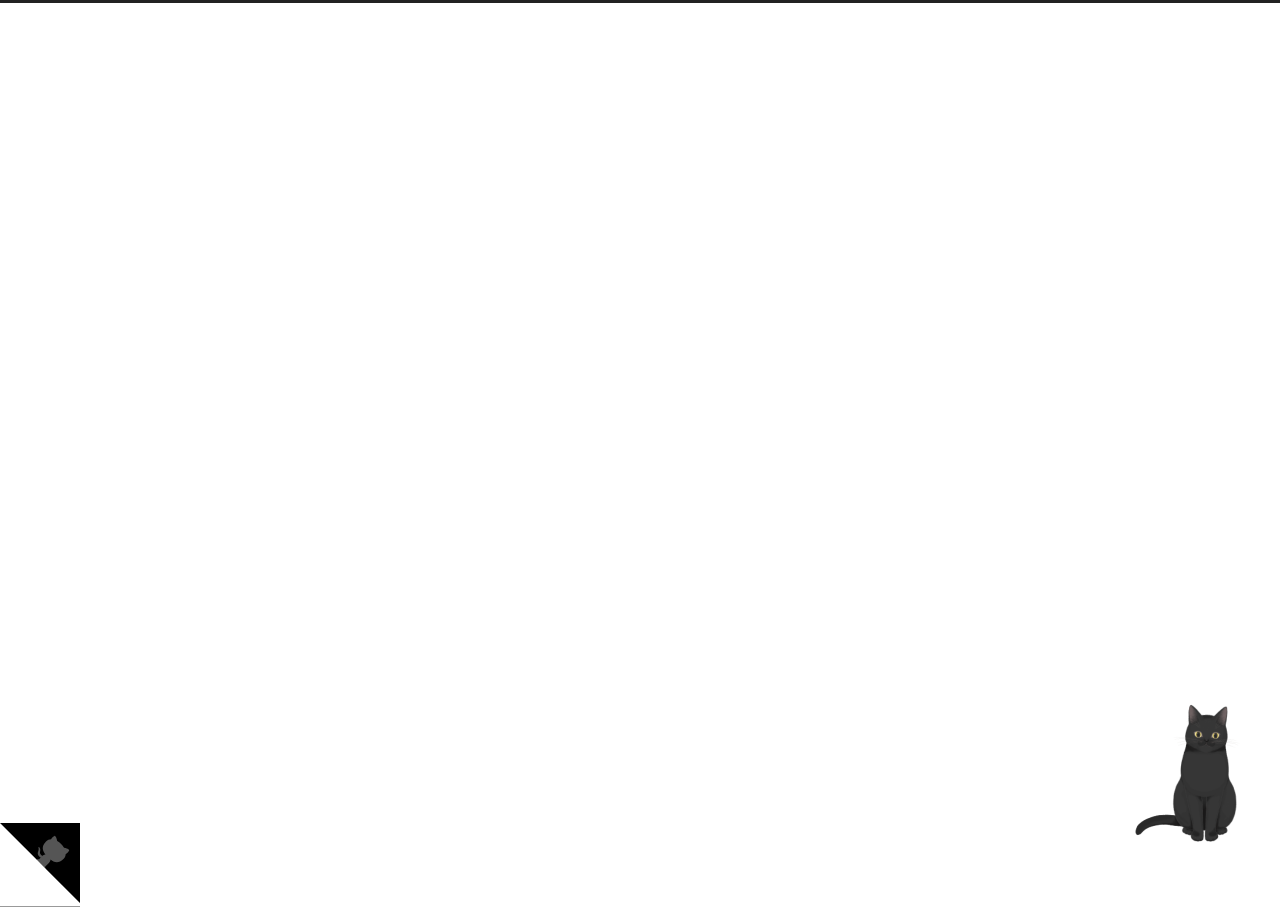
==== commit 4676fa85: "Site updated: 2023-07-17 20:36:25" ====
--- a/archives/index.html
+++ b/archives/index.html
@@ -18,7 +18,7 @@
 <link rel="stylesheet" href="https://cdnjs.cloudflare.com/ajax/libs/font-awesome/6.4.0/css/all.min.css" integrity="sha256-HtsXJanqjKTc8vVQjO4YMhiqFoXkfBsjBWcX91T1jr8=" crossorigin="anonymous">
   <link rel="stylesheet" href="https://cdnjs.cloudflare.com/ajax/libs/animate.css/3.1.1/animate.min.css" integrity="sha256-PR7ttpcvz8qrF57fur/yAx1qXMFJeJFiA6pSzWi0OIE=" crossorigin="anonymous">
 
-<script class="next-config" data-name="main" type="application/json">{"hostname":"example.com","root":"/","images":"/images","darkmode":true,"version":"8.17.1","exturl":false,"sidebar":{"position":"right","display":"post","padding":18,"offset":12},"copycode":{"enable":false,"style":null},"bookmark":{"enable":false,"color":"#222","save":"auto"},"mediumzoom":false,"lazyload":false,"pangu":false,"comments":{"style":"tabs","active":"gitalk","storage":true,"lazyload":false,"nav":null,"activeClass":"gitalk"},"stickytabs":false,"motion":{"enable":true,"async":false,"transition":{"menu_item":"fadeInDown","post_block":"fadeIn","post_header":"fadeInDown","post_body":"fadeInDown","coll_header":"fadeInLeft","sidebar":"fadeInUp"}},"prism":false,"i18n":{"placeholder":"搜索...","empty":"没有找到任何搜索结果：${query}","hits_time":"找到 ${hits} 个搜索结果（用时 ${time} 毫秒）","hits":"找到 ${hits} 个搜索结果"}}</script><script src="/js/config.js"></script>
+<script class="next-config" data-name="main" type="application/json">{"hostname":"example.com","root":"/","images":"/images","darkmode":true,"version":"8.17.1","exturl":false,"sidebar":{"position":"right","display":"post","padding":18,"offset":12},"copycode":{"enable":false,"style":null},"bookmark":{"enable":true,"color":"#222","save":"auto"},"mediumzoom":false,"lazyload":false,"pangu":false,"comments":{"style":"tabs","active":"disqus","storage":true,"lazyload":false,"nav":null,"activeClass":"disqus"},"stickytabs":false,"motion":{"enable":true,"async":false,"transition":{"menu_item":"fadeInDown","post_block":"fadeIn","post_header":"fadeInDown","post_body":"fadeInDown","coll_header":"fadeInLeft","sidebar":"fadeInUp"}},"prism":false,"i18n":{"placeholder":"搜索...","empty":"没有找到任何搜索结果：${query}","hits_time":"找到 ${hits} 个搜索结果（用时 ${time} 毫秒）","hits":"找到 ${hits} 个搜索结果"},"path":"/search.xml","localsearch":{"enable":true,"trigger":"auto","top_n_per_article":1,"unescape":false,"preload":false}}</script><script src="/js/config.js"></script>
 
     <meta name="description" content="詹姆士的个人空间">
 <meta property="og:type" content="website">
@@ -80,6 +80,7 @@
 
   <div class="site-nav-right">
     <div class="toggle popup-trigger" aria-label="搜索" role="button">
+        <i class="fa fa-search fa-fw fa-lg"></i>
     </div>
   </div>
 </div>
@@ -88,11 +89,37 @@
 
 <nav class="site-nav">
   <ul class="main-menu menu"><li class="menu-item menu-item-home"><a href="/" rel="section"><i class="fa fa-home fa-fw"></i>首页</a></li><li class="menu-item menu-item-tags"><a href="/tags/" rel="section"><i class="fa fa-tags fa-fw"></i>标签<span class="badge">0</span></a></li><li class="menu-item menu-item-categories"><a href="/categories/" rel="section"><i class="fa fa-th fa-fw"></i>分类<span class="badge">0</span></a></li><li class="menu-item menu-item-archives"><a href="/archives/" rel="section"><i class="fa fa-archive fa-fw"></i>归档<span class="badge">2</span></a></li><li class="menu-item menu-item-schedule"><a href="/schedule/" rel="section"><i class="fa fa-calendar fa-fw"></i>日程表</a></li><li class="menu-item menu-item-sitemap"><a href="/sitemap.xml" rel="section"><i class="fa fa-sitemap fa-fw"></i>站点地图</a></li>
+      <li class="menu-item menu-item-search">
+        <a role="button" class="popup-trigger"><i class="fa fa-search fa-fw"></i>搜索
+        </a>
+      </li>
   </ul>
 </nav>
 
 
 
+  <div class="search-pop-overlay">
+    <div class="popup search-popup"><div class="search-header">
+  <span class="search-icon">
+    <i class="fa fa-search"></i>
+  </span>
+  <div class="search-input-container">
+    <input autocomplete="off" autocapitalize="off" maxlength="80"
+           placeholder="搜索..." spellcheck="false"
+           type="search" class="search-input">
+  </div>
+  <span class="popup-btn-close" role="button">
+    <i class="fa fa-times-circle"></i>
+  </span>
+</div>
+<div class="search-result-container no-result">
+  <div class="search-result-icon">
+    <i class="fa fa-spinner fa-pulse fa-5x"></i>
+  </div>
+</div>
+
+    </div>
+  </div>
 
 </header>
         
@@ -226,8 +253,29 @@
     </span>
     <span class="author" itemprop="copyrightHolder">James</span>
   </div>
+<div class="busuanzi-count">
+    <span class="post-meta-item" id="busuanzi_container_site_uv">
+      <span class="post-meta-item-icon">
+        <i class="fa fa-user"></i>
+      </span>
+      <span class="site-uv" title="总访客量">
+        <span id="busuanzi_value_site_uv"></span>
+      </span>
+    </span>
+    <span class="post-meta-item" id="busuanzi_container_site_pv">
+      <span class="post-meta-item-icon">
+        <i class="fa fa-eye"></i>
+      </span>
+      <span class="site-pv" title="总访问量">
+        <span id="busuanzi_value_site_pv"></span>
+      </span>
+    </span>
+</div>
   <div class="powered-by">由 <a href="https://hexo.io/" rel="noopener" target="_blank">Hexo</a> & <a href="https://theme-next.js.org//" rel="noopener" target="_blank">NexT.undefined</a> 强力驱动
   </div>
+
+
+    <script async src="//dn-lbstatics.qbox.me/busuanzi/2.3/busuanzi.pure.mini.js"></script>
 
     </div>
   </footer>
@@ -238,6 +286,9 @@
     <span>0%</span>
   </div>
   <div class="reading-progress-bar"></div>
+  <a role="button" class="book-mark-link book-mark-link-fixed"></a>
+
+  <a href="https://github.com/JamesQ1" class="github-corner" title="在 GitHub 上关注我" aria-label="在 GitHub 上关注我" rel="noopener" target="_blank"><svg width="80" height="80" viewBox="0 0 250 250" aria-hidden="true"><path d="M0,0 L115,115 L130,115 L142,142 L250,250 L250,0 Z"></path><path d="M128.3,109.0 C113.8,99.7 119.0,89.6 119.0,89.6 C122.0,82.7 120.5,78.6 120.5,78.6 C119.2,72.0 123.4,76.3 123.4,76.3 C127.3,80.9 125.5,87.3 125.5,87.3 C122.9,97.6 130.6,101.9 134.4,103.2" fill="currentColor" style="transform-origin: 130px 106px;" class="octo-arm"></path><path d="M115.0,115.0 C114.9,115.1 118.7,116.5 119.8,115.4 L133.7,101.6 C136.9,99.2 139.9,98.4 142.2,98.6 C133.8,88.0 127.5,74.4 143.8,58.0 C148.5,53.4 154.0,51.2 159.7,51.0 C160.3,49.4 163.2,43.6 171.4,40.1 C171.4,40.1 176.1,42.5 178.8,56.2 C183.1,58.6 187.2,61.8 190.9,65.4 C194.5,69.0 197.7,73.2 200.1,77.6 C213.8,80.2 216.3,84.9 216.3,84.9 C212.7,93.1 206.9,96.0 205.4,96.6 C205.1,102.4 203.0,107.8 198.3,112.5 C181.9,128.9 168.3,122.5 157.7,114.1 C157.9,116.9 156.7,120.9 152.7,124.9 L141.0,136.5 C139.8,137.7 141.6,141.9 141.8,141.8 Z" fill="currentColor" class="octo-body"></path></svg></a>
 
 <noscript>
   <div class="noscript-warning">Theme NexT works best with JavaScript enabled</div>
@@ -246,26 +297,25 @@
 
   
   <script src="https://cdnjs.cloudflare.com/ajax/libs/animejs/3.2.1/anime.min.js" integrity="sha256-XL2inqUJaslATFnHdJOi9GfQ60on8Wx1C2H8DYiN1xY=" crossorigin="anonymous"></script>
-<script src="/js/comments.js"></script><script src="/js/utils.js"></script><script src="/js/motion.js"></script><script src="/js/next-boot.js"></script>
-
-  
-
-
-
-
-
-
-  
+<script src="/js/comments.js"></script><script src="/js/utils.js"></script><script src="/js/motion.js"></script><script src="/js/next-boot.js"></script><script src="/js/bookmark.js"></script>
+
+  <script src="https://cdnjs.cloudflare.com/ajax/libs/hexo-generator-searchdb/1.4.1/search.js" integrity="sha256-1kfA5uHPf65M5cphT2dvymhkuyHPQp5A53EGZOnOLmc=" crossorigin="anonymous"></script>
+<script src="/js/third-party/search/local-search.js"></script>
+
+
+
+
+
+
+
+  
+  <script async src="https://busuanzi.ibruce.info/busuanzi/2.3/busuanzi.pure.mini.js"></script>
 
 
 
 
 <script class="next-config" data-name="disqus" type="application/json">{"enable":true,"shortname":"James","count":true,"i18n":{"disqus":"disqus"}}</script>
 <script src="/js/third-party/comments/disqus.js"></script>
-<link rel="stylesheet" href="https://cdnjs.cloudflare.com/ajax/libs/gitalk/1.8.0/gitalk.css" integrity="sha256-AJnUHL7dBv6PGaeyPQJcgQPDjt/Hn/PvYZde1iqfp8U=" crossorigin="anonymous">
-
-<script class="next-config" data-name="gitalk" type="application/json">{"enable":true,"github_id":"JamesQ1","repo":"https://github.com/JamesQ1/JamesQ1.github.io.git","client_id":"53eeed631074cb7c1a88","client_secret":"34341ae7dfb2763afff914407b343325d889b64c","admin_user":"JamesQiu","distraction_free_mode":true,"proxy":"https://cors-anywhere.azm.workers.dev/https://github.com/login/oauth/access_token","language":"zh-CN","js":{"url":"https://cdnjs.cloudflare.com/ajax/libs/gitalk/1.8.0/gitalk.min.js","integrity":"sha256-MVK9MGD/XJaGyIghSVrONSnoXoGh3IFxLw0zfvzpxR4="},"path_md5":"b86805e3c045105f4f74c304744b551e"}</script>
-<script src="/js/third-party/comments/gitalk.js"></script>
-
-</body>
+
+<script src="/live2dw/lib/L2Dwidget.min.js?094cbace49a39548bed64abff5988b05"></script><script>L2Dwidget.init({"pluginRootPath":"live2dw/","pluginJsPath":"lib/","pluginModelPath":"assets/","tagMode":false,"log":false,"model":{"jsonPath":"/live2dw/assets/hijiki.model.json"},"display":{"position":"right","width":150,"height":300}});</script></body>
 </html>
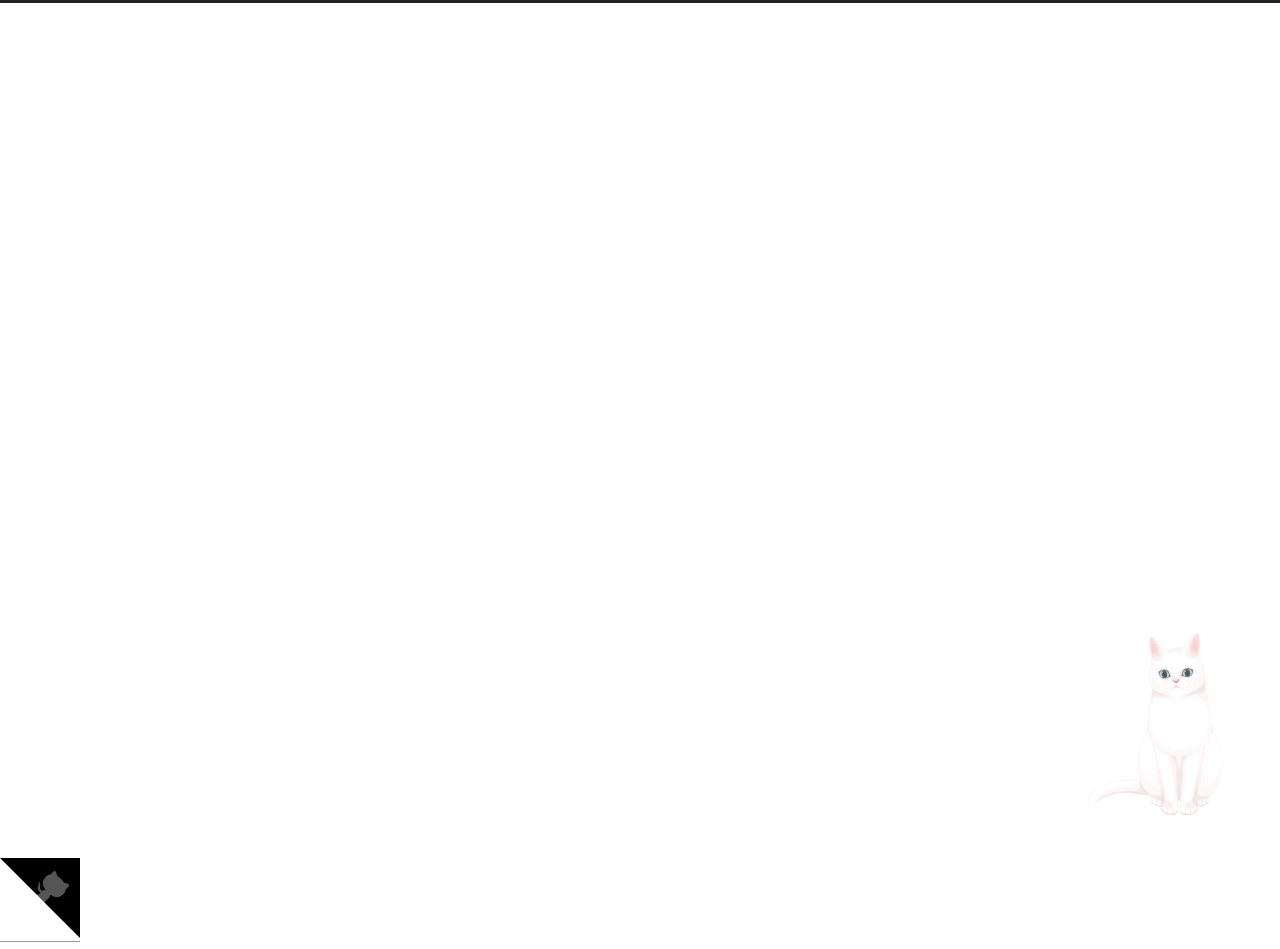
==== commit 140bcf15: "Site updated: 2023-07-19 19:46:05" ====
--- a/archives/index.html
+++ b/archives/index.html
@@ -88,7 +88,7 @@
 
 
 <nav class="site-nav">
-  <ul class="main-menu menu"><li class="menu-item menu-item-home"><a href="/" rel="section"><i class="fa fa-home fa-fw"></i>首页</a></li><li class="menu-item menu-item-tags"><a href="/tags/" rel="section"><i class="fa fa-tags fa-fw"></i>标签<span class="badge">0</span></a></li><li class="menu-item menu-item-categories"><a href="/categories/" rel="section"><i class="fa fa-th fa-fw"></i>分类<span class="badge">0</span></a></li><li class="menu-item menu-item-archives"><a href="/archives/" rel="section"><i class="fa fa-archive fa-fw"></i>归档<span class="badge">2</span></a></li><li class="menu-item menu-item-schedule"><a href="/schedule/" rel="section"><i class="fa fa-calendar fa-fw"></i>日程表</a></li><li class="menu-item menu-item-sitemap"><a href="/sitemap.xml" rel="section"><i class="fa fa-sitemap fa-fw"></i>站点地图</a></li>
+  <ul class="main-menu menu"><li class="menu-item menu-item-home"><a href="/" rel="section"><i class="fa fa-home fa-fw"></i>首页</a></li><li class="menu-item menu-item-tags"><a href="/tags/" rel="section"><i class="fa fa-tags fa-fw"></i>标签<span class="badge">0</span></a></li><li class="menu-item menu-item-categories"><a href="/categories/" rel="section"><i class="fa fa-th fa-fw"></i>分类<span class="badge">0</span></a></li><li class="menu-item menu-item-archives"><a href="/archives/" rel="section"><i class="fa fa-archive fa-fw"></i>归档<span class="badge">3</span></a></li><li class="menu-item menu-item-schedule"><a href="/schedule/" rel="section"><i class="fa fa-calendar fa-fw"></i>日程表</a></li><li class="menu-item menu-item-sitemap"><a href="/sitemap.xml" rel="section"><i class="fa fa-sitemap fa-fw"></i>站点地图</a></li>
       <li class="menu-item menu-item-search">
         <a role="button" class="popup-trigger"><i class="fa fa-search fa-fw"></i>搜索
         </a>
@@ -153,7 +153,7 @@
   <nav class="site-state">
       <div class="site-state-item site-state-posts">
         <a href="/archives/">
-          <span class="site-state-item-count">2</span>
+          <span class="site-state-item-count">3</span>
           <span class="site-state-item-name">日志</span>
         </a>
       </div>
@@ -184,13 +184,33 @@
   <div class="post-block">
     <div class="post-content">
       <div class="collection-title">
-        <span class="collection-header">嗯..! 目前共计 2 篇日志。 继续努力。</span>
+        <span class="collection-header">嗯..! 目前共计 3 篇日志。 继续努力。</span>
       </div>
 
       
     <div class="collection-year">
       <span class="collection-header">2023</span>
     </div>
+
+  <article itemscope itemtype="http://schema.org/Article">
+    <header class="post-header">
+      <div class="post-meta-container">
+        <time itemprop="dateCreated"
+              datetime="2023-07-17T21:05:19+08:00"
+              content="2023-07-17">
+          07-17
+        </time>
+      </div>
+
+      <div class="post-title">
+          <a class="post-title-link" href="/2023/07/17/%E6%98%9F%E6%9C%9F%E4%B8%80/" itemprop="url">
+            <span itemprop="name">星期一</span>
+          </a>
+      </div>
+
+      
+    </header>
+  </article>
 
   <article itemscope itemtype="http://schema.org/Article">
     <header class="post-header">
@@ -271,8 +291,11 @@
       </span>
     </span>
 </div>
+
+<!--
   <div class="powered-by">由 <a href="https://hexo.io/" rel="noopener" target="_blank">Hexo</a> & <a href="https://theme-next.js.org//" rel="noopener" target="_blank">NexT.undefined</a> 强力驱动
   </div>
+-->
 
 
     <script async src="//dn-lbstatics.qbox.me/busuanzi/2.3/busuanzi.pure.mini.js"></script>
@@ -317,5 +340,5 @@
 <script class="next-config" data-name="disqus" type="application/json">{"enable":true,"shortname":"James","count":true,"i18n":{"disqus":"disqus"}}</script>
 <script src="/js/third-party/comments/disqus.js"></script>
 
-<script src="/live2dw/lib/L2Dwidget.min.js?094cbace49a39548bed64abff5988b05"></script><script>L2Dwidget.init({"pluginRootPath":"live2dw/","pluginJsPath":"lib/","pluginModelPath":"assets/","tagMode":false,"log":false,"model":{"jsonPath":"/live2dw/assets/hijiki.model.json"},"display":{"position":"right","width":150,"height":300}});</script></body>
+<script src="/live2dw/lib/L2Dwidget.min.js?094cbace49a39548bed64abff5988b05"></script><script>L2Dwidget.init({"pluginRootPath":"live2dw/","pluginJsPath":"lib/","pluginModelPath":"assets/","tagMode":false,"debug":false,"model":{"display":{"position":"right","width":150,"height":300},"mobile":{"show":true},"jsonPath":"/live2dw/assets/tororo.model.json"},"log":false});</script></body>
 </html>
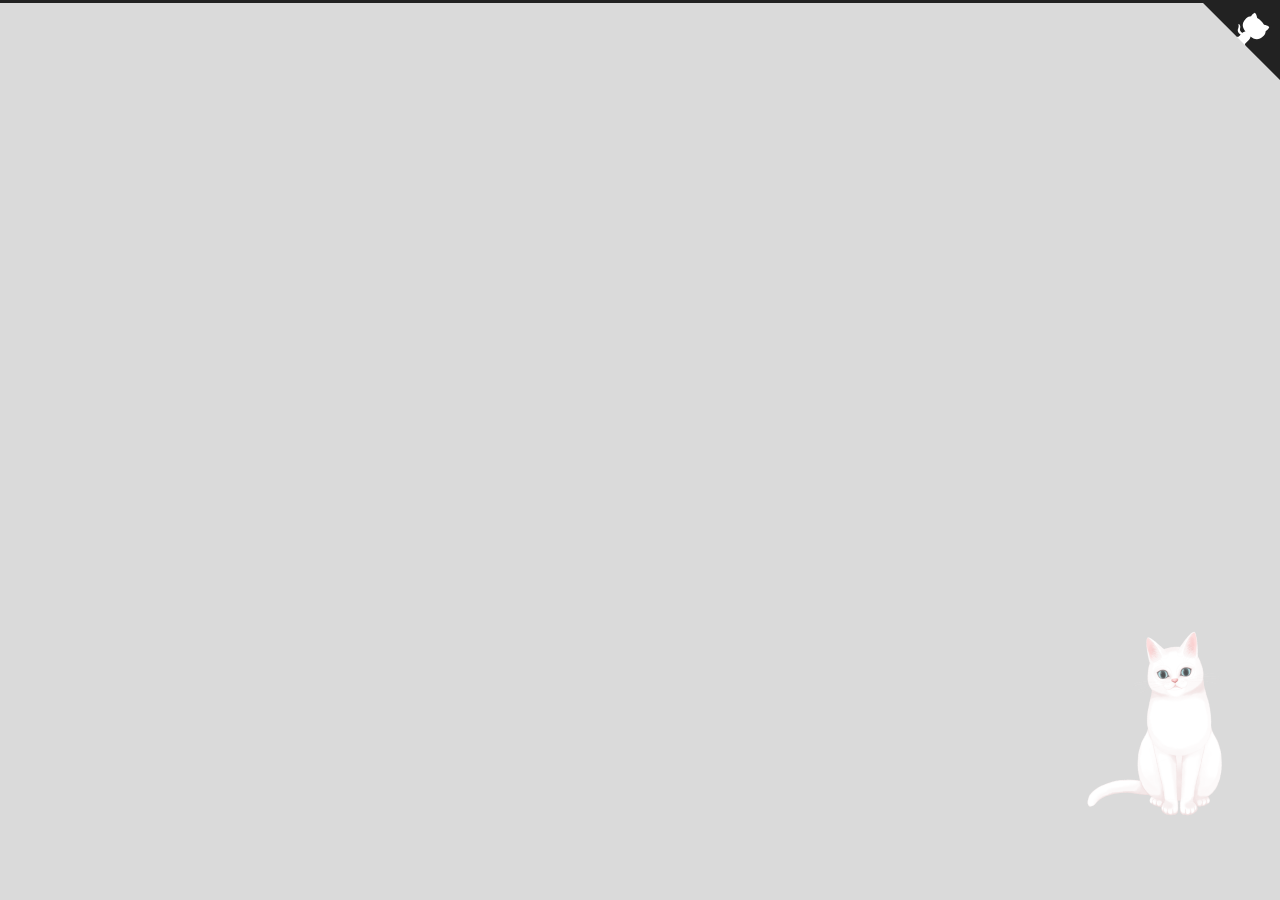
==== commit eb49f9c9: "Site updated: 2023-08-28 23:22:51" ====
--- a/archives/index.html
+++ b/archives/index.html
@@ -88,7 +88,7 @@
 
 
 <nav class="site-nav">
-  <ul class="main-menu menu"><li class="menu-item menu-item-home"><a href="/" rel="section"><i class="fa fa-home fa-fw"></i>首页</a></li><li class="menu-item menu-item-tags"><a href="/tags/" rel="section"><i class="fa fa-tags fa-fw"></i>标签<span class="badge">0</span></a></li><li class="menu-item menu-item-categories"><a href="/categories/" rel="section"><i class="fa fa-th fa-fw"></i>分类<span class="badge">0</span></a></li><li class="menu-item menu-item-archives"><a href="/archives/" rel="section"><i class="fa fa-archive fa-fw"></i>归档<span class="badge">3</span></a></li><li class="menu-item menu-item-schedule"><a href="/schedule/" rel="section"><i class="fa fa-calendar fa-fw"></i>日程表</a></li><li class="menu-item menu-item-sitemap"><a href="/sitemap.xml" rel="section"><i class="fa fa-sitemap fa-fw"></i>站点地图</a></li>
+  <ul class="main-menu menu"><li class="menu-item menu-item-home"><a href="/" rel="section"><i class="fa fa-home fa-fw"></i>首页</a></li><li class="menu-item menu-item-tags"><a href="/tags/" rel="section"><i class="fa fa-tags fa-fw"></i>标签<span class="badge">1</span></a></li><li class="menu-item menu-item-categories"><a href="/categories/" rel="section"><i class="fa fa-th fa-fw"></i>分类<span class="badge">0</span></a></li><li class="menu-item menu-item-archives"><a href="/archives/" rel="section"><i class="fa fa-archive fa-fw"></i>归档<span class="badge">2</span></a></li><li class="menu-item menu-item-schedule"><a href="/schedule/" rel="section"><i class="fa fa-calendar fa-fw"></i>日程表</a></li><li class="menu-item menu-item-sitemap"><a href="/sitemap.xml" rel="section"><i class="fa fa-sitemap fa-fw"></i>站点地图</a></li>
       <li class="menu-item menu-item-search">
         <a role="button" class="popup-trigger"><i class="fa fa-search fa-fw"></i>搜索
         </a>
@@ -153,9 +153,13 @@
   <nav class="site-state">
       <div class="site-state-item site-state-posts">
         <a href="/archives/">
-          <span class="site-state-item-count">3</span>
+          <span class="site-state-item-count">2</span>
           <span class="site-state-item-name">日志</span>
         </a>
+      </div>
+      <div class="site-state-item site-state-tags">
+        <span class="site-state-item-count">1</span>
+        <span class="site-state-item-name">标签</span>
       </div>
   </nav>
 </div>
@@ -184,7 +188,7 @@
   <div class="post-block">
     <div class="post-content">
       <div class="collection-title">
-        <span class="collection-header">嗯..! 目前共计 3 篇日志。 继续努力。</span>
+        <span class="collection-header">嗯..! 目前共计 2 篇日志。 继续努力。</span>
       </div>
 
       
@@ -196,15 +200,15 @@
     <header class="post-header">
       <div class="post-meta-container">
         <time itemprop="dateCreated"
-              datetime="2023-07-17T21:05:19+08:00"
-              content="2023-07-17">
-          07-17
+              datetime="2023-08-28T22:52:17+08:00"
+              content="2023-08-28">
+          08-28
         </time>
       </div>
 
       <div class="post-title">
-          <a class="post-title-link" href="/2023/07/17/%E6%98%9F%E6%9C%9F%E4%B8%80/" itemprop="url">
-            <span itemprop="name">星期一</span>
+          <a class="post-title-link" href="/2023/08/28/%E6%B5%85%E8%B0%88%E8%AE%BE%E8%AE%A1%E6%A8%A1%E5%BC%8F/" itemprop="url">
+            <span itemprop="name">浅谈23种设计模式</span>
           </a>
       </div>
 
@@ -224,27 +228,7 @@
 
       <div class="post-title">
           <a class="post-title-link" href="/2023/07/10/%E6%B5%8B%E8%AF%95%E6%96%87%E7%AB%A0/" itemprop="url">
-            <span itemprop="name">测试文章</span>
-          </a>
-      </div>
-
-      
-    </header>
-  </article>
-
-  <article itemscope itemtype="http://schema.org/Article">
-    <header class="post-header">
-      <div class="post-meta-container">
-        <time itemprop="dateCreated"
-              datetime="2023-07-09T10:09:01+08:00"
-              content="2023-07-09">
-          07-09
-        </time>
-      </div>
-
-      <div class="post-title">
-          <a class="post-title-link" href="/2023/07/09/hello-world/" itemprop="url">
-            <span itemprop="name">Hello World</span>
+            <span itemprop="name">Hello,world!</span>
           </a>
       </div>
 
--- a/css/main.css
+++ b/css/main.css
@@ -1,5 +1,5 @@
 :root {
-  --body-bg-color: #fff;
+  --body-bg-color: #dadada;
   --content-bg-color: #fff;
   --card-bg-color: #f5f5f5;
   --text-color: #555;
@@ -26,7 +26,7 @@
 }
 @media (prefers-color-scheme: dark) {
   :root {
-    --body-bg-color: #282828;
+    --body-bg-color: #292929;
     --content-bg-color: #333;
     --card-bg-color: #555;
     --text-color: #ccc;
@@ -1145,6 +1145,68 @@
 .use-motion .menu-item {
   visibility: hidden;
 }
+.book-mark-link {
+  border-bottom: 0;
+  position: fixed;
+  top: -10px;
+  transition: top 0.3s;
+  left: 30px;
+}
+@media (max-width: 991px) {
+  .book-mark-link {
+    left: 20px;
+  }
+}
+@media (max-width: 991px) {
+  .book-mark-link {
+    display: none;
+  }
+}
+.book-mark-link::before {
+  color: #222;
+  font-size: 32px;
+  line-height: 1;
+  content: '\f02e';
+  font-family: 'Font Awesome 6 Free';
+  font-weight: 900;
+}
+.book-mark-link:hover,
+.book-mark-link-fixed {
+  top: -2px;
+}
+.github-corner :hover .octo-arm {
+  animation: octocat-wave 560ms ease-in-out;
+}
+.github-corner svg {
+  color: #fff;
+  fill: var(--theme-color);
+  position: absolute;
+  right: 0;
+  top: 0;
+  z-index: 5;
+}
+@media (max-width: 991px) {
+  .github-corner {
+    display: none;
+  }
+  .github-corner .github-corner:hover .octo-arm {
+    animation: none;
+  }
+  .github-corner .github-corner .octo-arm {
+    animation: octocat-wave 560ms ease-in-out;
+  }
+}
+@keyframes octocat-wave {
+  0%, 100% {
+    transform: rotate(0);
+  }
+  20%, 60% {
+    transform: rotate(-25deg);
+  }
+  40%, 80% {
+    transform: rotate(10deg);
+  }
+}
 .sidebar-inner {
   color: #999;
   padding: 18px 10px;
@@ -1507,6 +1569,12 @@
   color: #f00;
   display: inline-block;
   margin: 0 5px;
+}
+.busuanzi-count #busuanzi_container_site_uv {
+  display: none;
+}
+.busuanzi-count #busuanzi_container_site_pv {
+  display: none;
 }
 @keyframes icon-animate {
   0%, 100% {
@@ -1539,7 +1607,6 @@
 }
 .back-to-top span {
   margin-right: 8px;
-  display: none;
 }
 .back-to-top .fa {
   text-align: center;
@@ -1931,6 +1998,9 @@
   flex-basis: 100%;
   height: 0;
 }
+#busuanzi_container_page_pv {
+  display: none;
+}
 .post-nav {
   border-top: 1px solid #eee;
   display: flex;
@@ -2278,6 +2348,119 @@
     color: #eee;
   }
 }
+.search-active {
+  overflow: hidden;
+}
+.search-pop-overlay {
+  background: rgba(0,0,0,0);
+  display: flex;
+  height: 100%;
+  left: 0;
+  position: fixed;
+  top: 0;
+  transition: visibility 0.4s, background 0.4s;
+  visibility: hidden;
+  width: 100%;
+  z-index: 40;
+}
+.search-active .search-pop-overlay {
+  background: rgba(0,0,0,0.3);
+  visibility: visible;
+}
+.search-popup {
+  background: var(--card-bg-color);
+  border-radius: 5px;
+  height: 80%;
+  margin: auto;
+  transform: scale(0);
+  transition: transform 0.4s;
+  width: 700px;
+}
+.search-active .search-popup {
+  transform: scale(1);
+}
+@media (max-width: 767px) {
+  .search-popup {
+    border-radius: 0;
+    height: 100%;
+    width: 100%;
+  }
+}
+.search-popup .search-icon,
+.search-popup .popup-btn-close {
+  color: #999;
+  font-size: 18px;
+  padding: 0 10px;
+}
+.search-popup .popup-btn-close {
+  cursor: pointer;
+}
+.search-popup .popup-btn-close:hover .fa {
+  color: #222;
+}
+.search-popup .search-header {
+  background: #eee;
+  border-top-left-radius: 5px;
+  border-top-right-radius: 5px;
+  display: flex;
+  padding: 5px;
+}
+@media (prefers-color-scheme: dark) {
+  .search-popup .search-header {
+    background: #666;
+  }
+}
+.search-popup input.search-input {
+  background: transparent;
+  border: 0;
+  outline: 0;
+  width: 100%;
+}
+.search-popup input.search-input::-webkit-search-cancel-button {
+  display: none;
+}
+.search-popup .search-result-container {
+  height: calc(100% - 55px);
+  overflow: auto;
+  padding: 5px 25px;
+}
+.search-popup .search-result-container hr {
+  margin: 5px 0 10px;
+}
+.search-popup .search-result-container hr:first-child {
+  display: none;
+}
+.search-popup .search-result-list {
+  margin: 0 5px;
+  padding: 0;
+}
+.search-popup a.search-result-title {
+  font-weight: bold;
+}
+.search-popup p.search-result {
+  border-bottom: 1px dashed #ccc;
+  padding: 5px 0;
+}
+.search-popup .search-input-container {
+  flex-grow: 1;
+  padding: 2px;
+}
+.search-popup .no-result {
+  display: flex;
+}
+.search-popup .search-result-list {
+  width: 100%;
+}
+.search-popup .search-result-icon {
+  color: #ccc;
+  margin: auto;
+}
+mark.search-keyword {
+  background: transparent;
+  border-bottom: 1px dashed #ff2a2a;
+  color: #ff2a2a;
+  font-weight: bold;
+}
 .use-motion .animated {
   animation-fill-mode: none;
   visibility: inherit;
@@ -2462,7 +2645,7 @@
   vertical-align: middle;
 }
 .links-of-author a::before {
-  background: #ffff8f;
+  background: #67ff82;
   display: inline-block;
   margin-right: 3px;
   transform: translateY(-2px);
